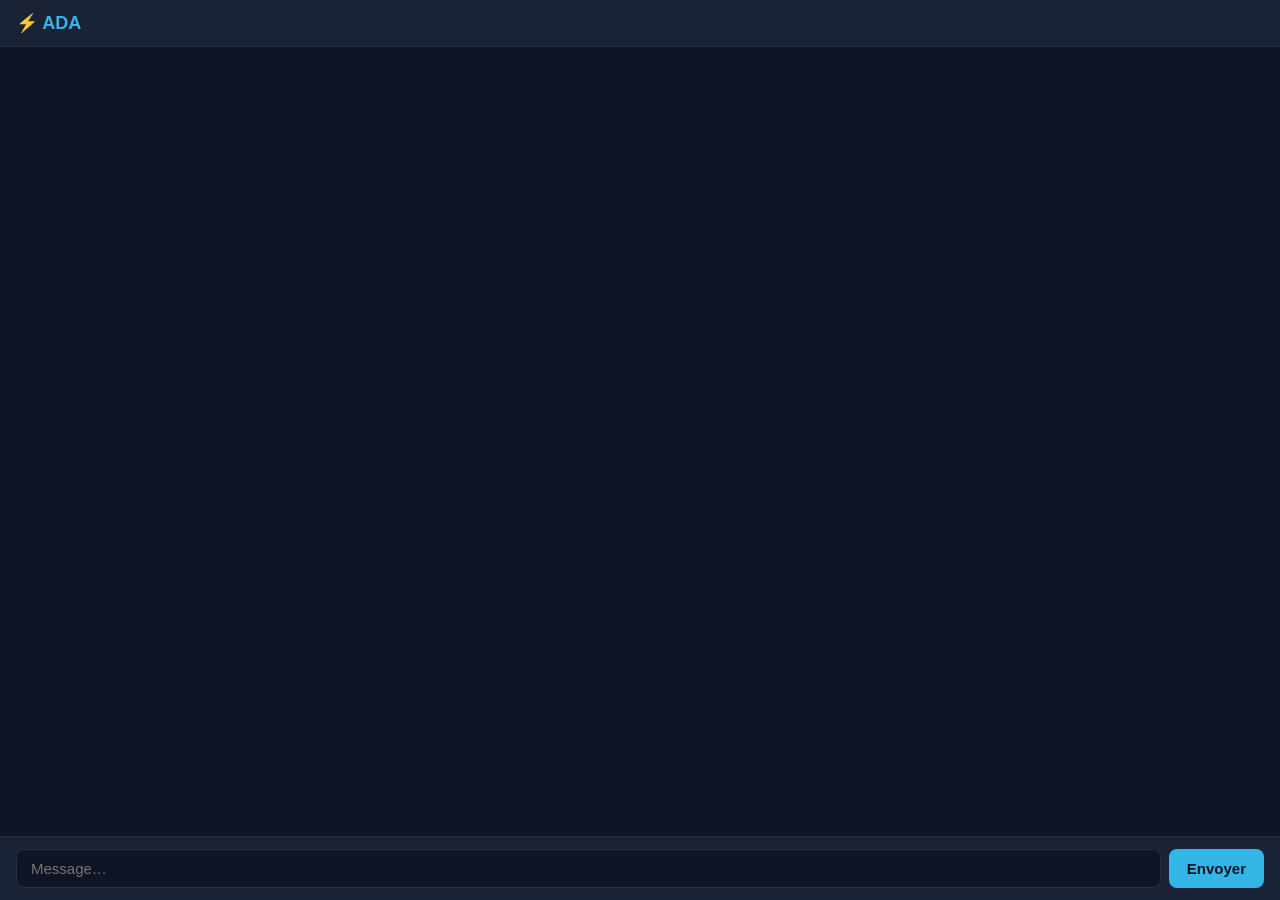
==== web/static/index.html @ 8eeea54c "feat(web): add PWA static files — index.html, manifest.json, sw.js Chat interface mobile dark theme," ====
<!DOCTYPE html>
<html lang="fr">
<head>
  <meta charset="UTF-8" />
  <meta name="viewport" content="width=device-width, initial-scale=1.0" />
  <title>ADA</title>
  <link rel="manifest" href="/manifest.json" />
  <style>
    * { box-sizing: border-box; margin: 0; padding: 0; }
    body {
      background: #0f1524;
      color: #c9d1e0;
      font-family: -apple-system, BlinkMacSystemFont, 'Segoe UI', sans-serif;
      display: flex;
      flex-direction: column;
      height: 100dvh;
    }
    header {
      padding: 12px 16px;
      background: #1a2236;
      border-bottom: 1px solid #232d45;
      font-size: 18px;
      font-weight: bold;
      color: #33b5e5;
    }
    #messages {
      flex: 1;
      overflow-y: auto;
      padding: 16px;
      display: flex;
      flex-direction: column;
      gap: 12px;
    }
    .msg {
      max-width: 80%;
      padding: 10px 14px;
      border-radius: 12px;
      line-height: 1.5;
      white-space: pre-wrap;
      word-break: break-word;
    }
    .msg.user {
      align-self: flex-end;
      background: #1e3a5f;
      color: #e0eaff;
    }
    .msg.ada {
      align-self: flex-start;
      background: #1a2236;
      border: 1px solid #232d45;
      color: #c9d1e0;
    }
    .msg.ada.thinking { opacity: 0.6; font-style: italic; }
    #form {
      display: flex;
      gap: 8px;
      padding: 12px 16px;
      background: #1a2236;
      border-top: 1px solid #232d45;
    }
    #input {
      flex: 1;
      background: #0f1524;
      border: 1px solid #232d45;
      border-radius: 8px;
      padding: 10px 14px;
      color: #c9d1e0;
      font-size: 15px;
      outline: none;
    }
    #input:focus { border-color: #33b5e5; }
    #send {
      background: #33b5e5;
      color: #0f1524;
      border: none;
      border-radius: 8px;
      padding: 10px 18px;
      font-weight: bold;
      cursor: pointer;
      font-size: 15px;
    }
    #send:disabled { opacity: 0.5; cursor: not-allowed; }
  </style>
</head>
<body>
  <header>⚡ ADA</header>
  <div id="messages"></div>
  <form id="form">
    <input id="input" type="text" placeholder="Message…" autocomplete="off" />
    <button id="send" type="submit">Envoyer</button>
  </form>

  <script>
    const messages = document.getElementById('messages');
    const form = document.getElementById('form');
    const input = document.getElementById('input');
    const send = document.getElementById('send');
    const history = [];

    function addMsg(role, text, cls = '') {
      const div = document.createElement('div');
      div.className = `msg ${role} ${cls}`;
      div.textContent = text;
      messages.appendChild(div);
      messages.scrollTop = messages.scrollHeight;
      return div;
    }

    form.addEventListener('submit', async (e) => {
      e.preventDefault();
      const text = input.value.trim();
      if (!text) return;
      input.value = '';
      send.disabled = true;

      addMsg('user', text);
      history.push({ role: 'user', content: text });

      const adaDiv = addMsg('ada', '…', 'thinking');
      let full = '';

      try {
        const resp = await fetch('/api/chat', {
          method: 'POST',
          headers: { 'Content-Type': 'application/json' },
          body: JSON.stringify({ message: text, history: history.slice(-10) }),
        });

        const reader = resp.body.getReader();
        const decoder = new TextDecoder();
        adaDiv.classList.remove('thinking');
        adaDiv.textContent = '';

        while (true) {
          const { done, value } = await reader.read();
          if (done) break;
          const chunk = decoder.decode(value);
          for (const line of chunk.split('\n')) {
            if (line.startsWith('data: ')) {
              const data = line.slice(6).trim();
              if (data === '[DONE]') break;
              try {
                const { text: t } = JSON.parse(data);
                full += t;
                adaDiv.textContent = full;
                messages.scrollTop = messages.scrollHeight;
              } catch {}
            }
          }
        }
        history.push({ role: 'assistant', content: full });
      } catch (err) {
        adaDiv.textContent = '❌ Erreur : ' + err.message;
      }
      send.disabled = false;
      input.focus();
    });
  </script>
</body>
</html>
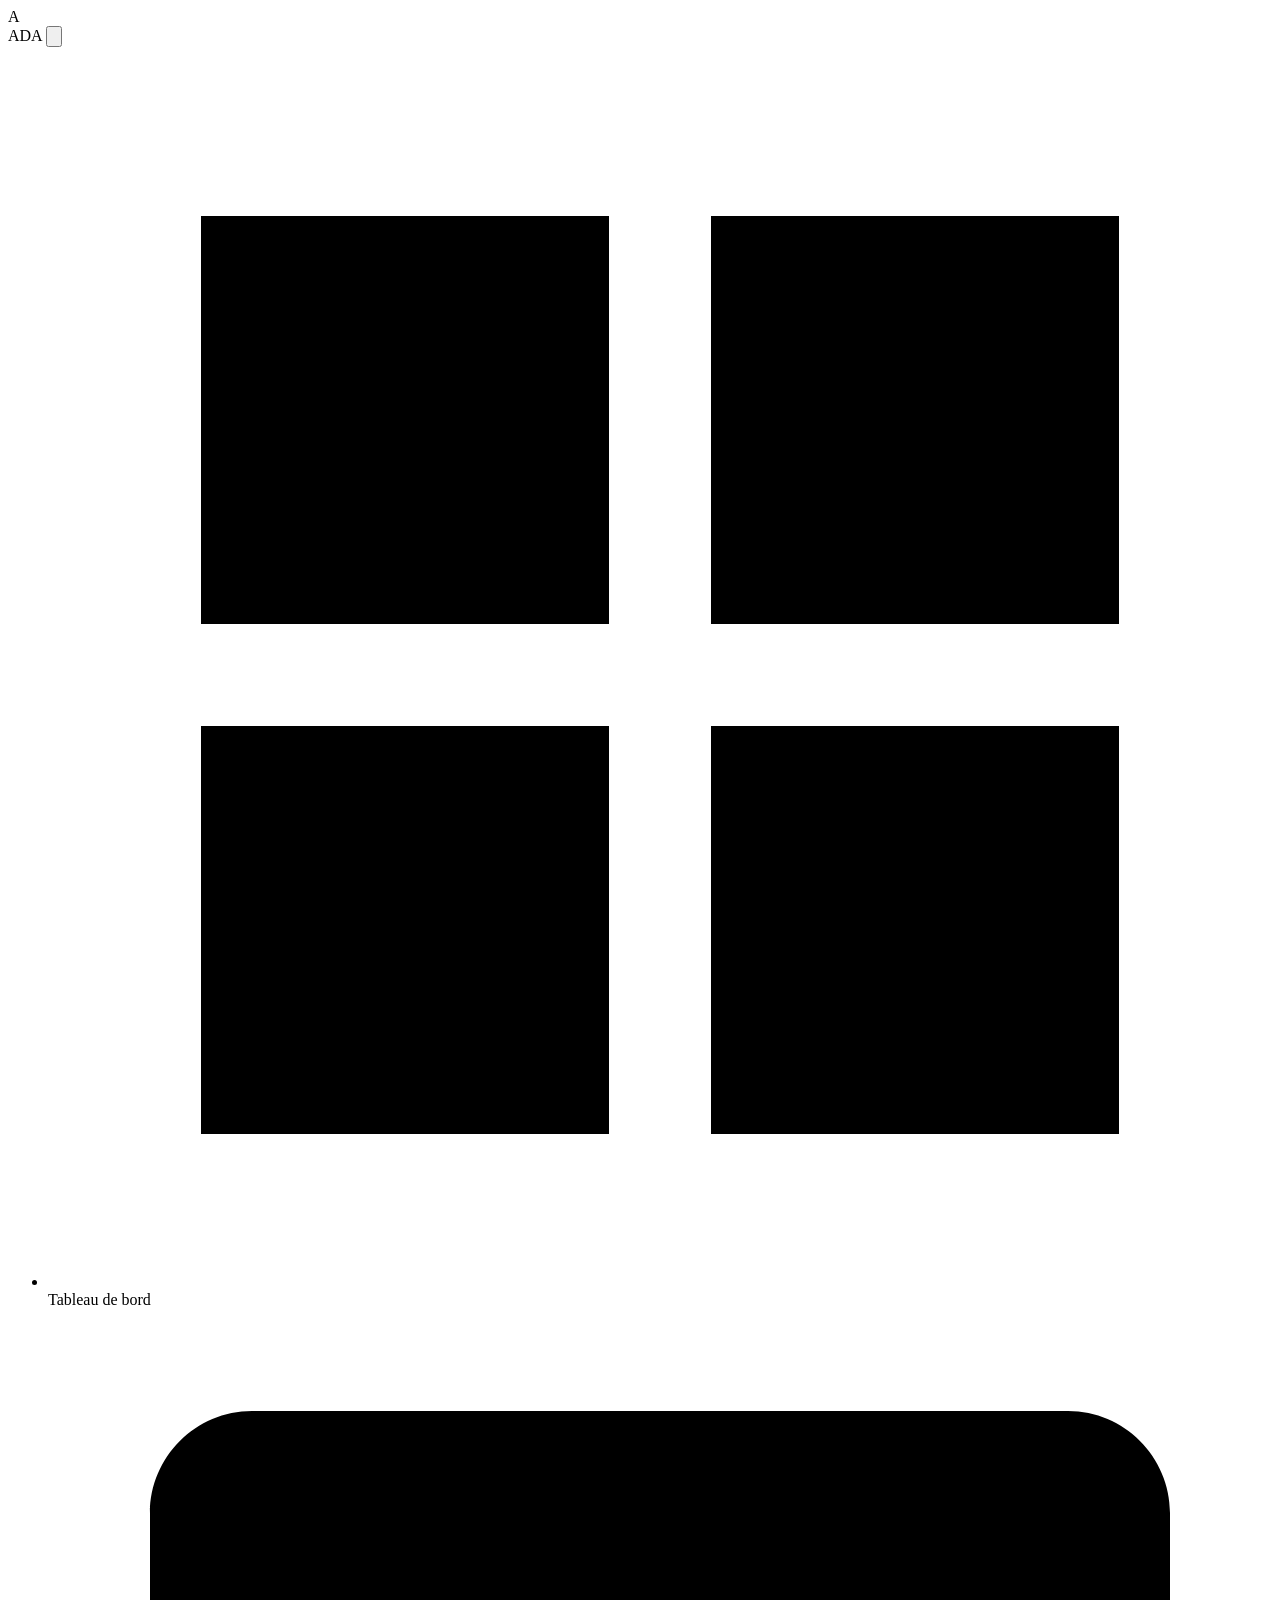
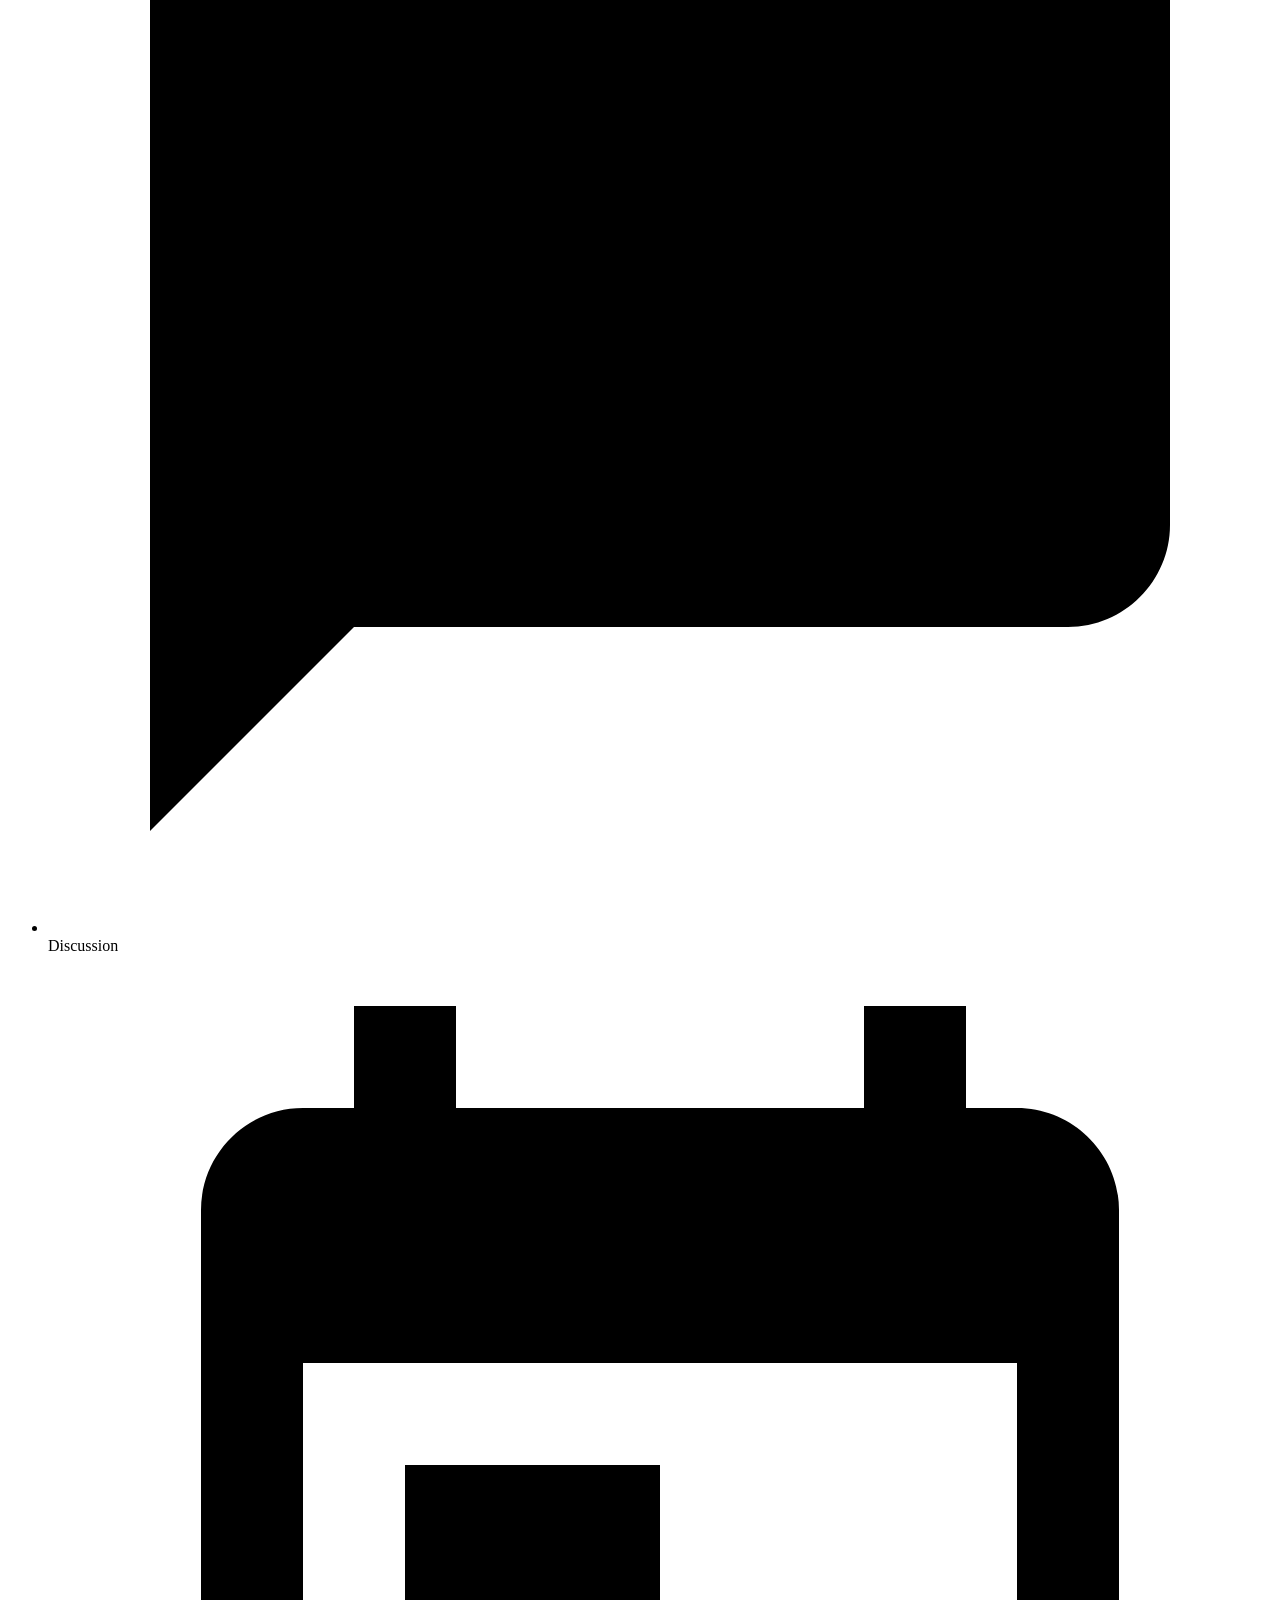
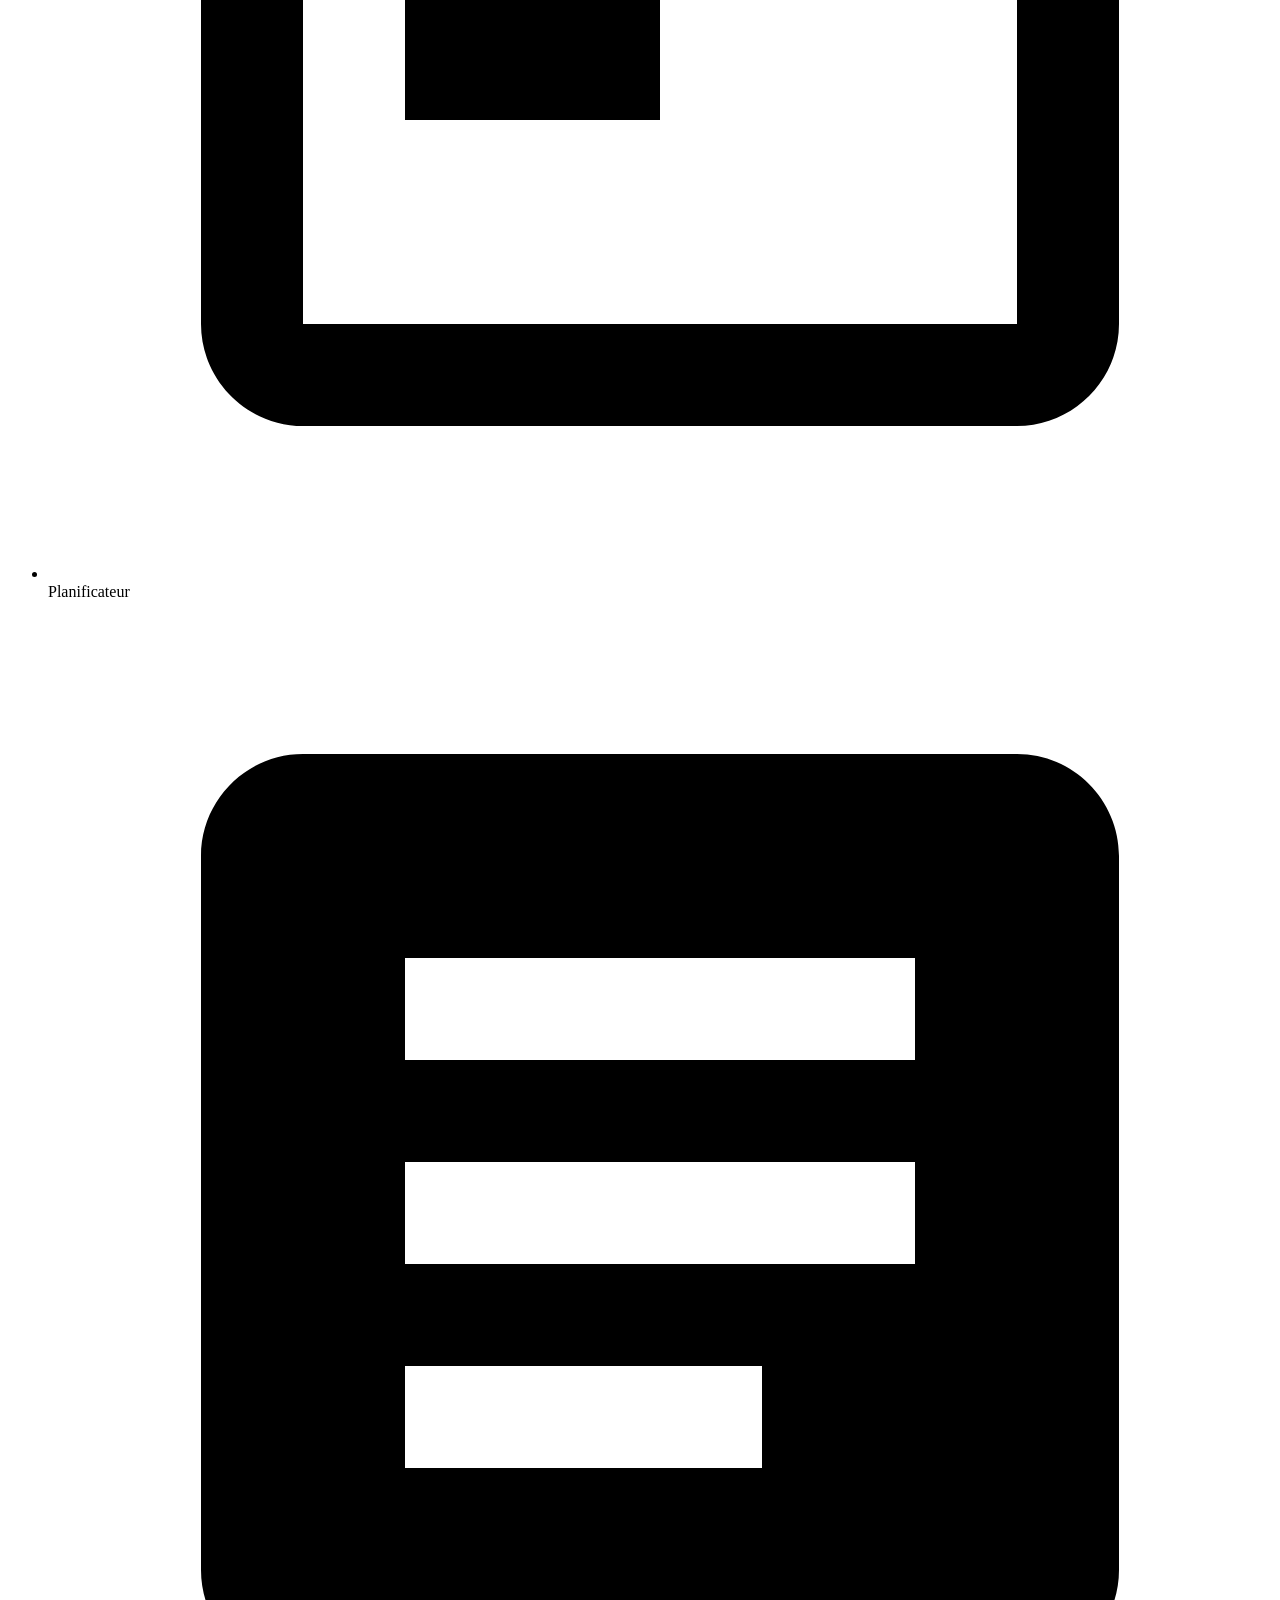
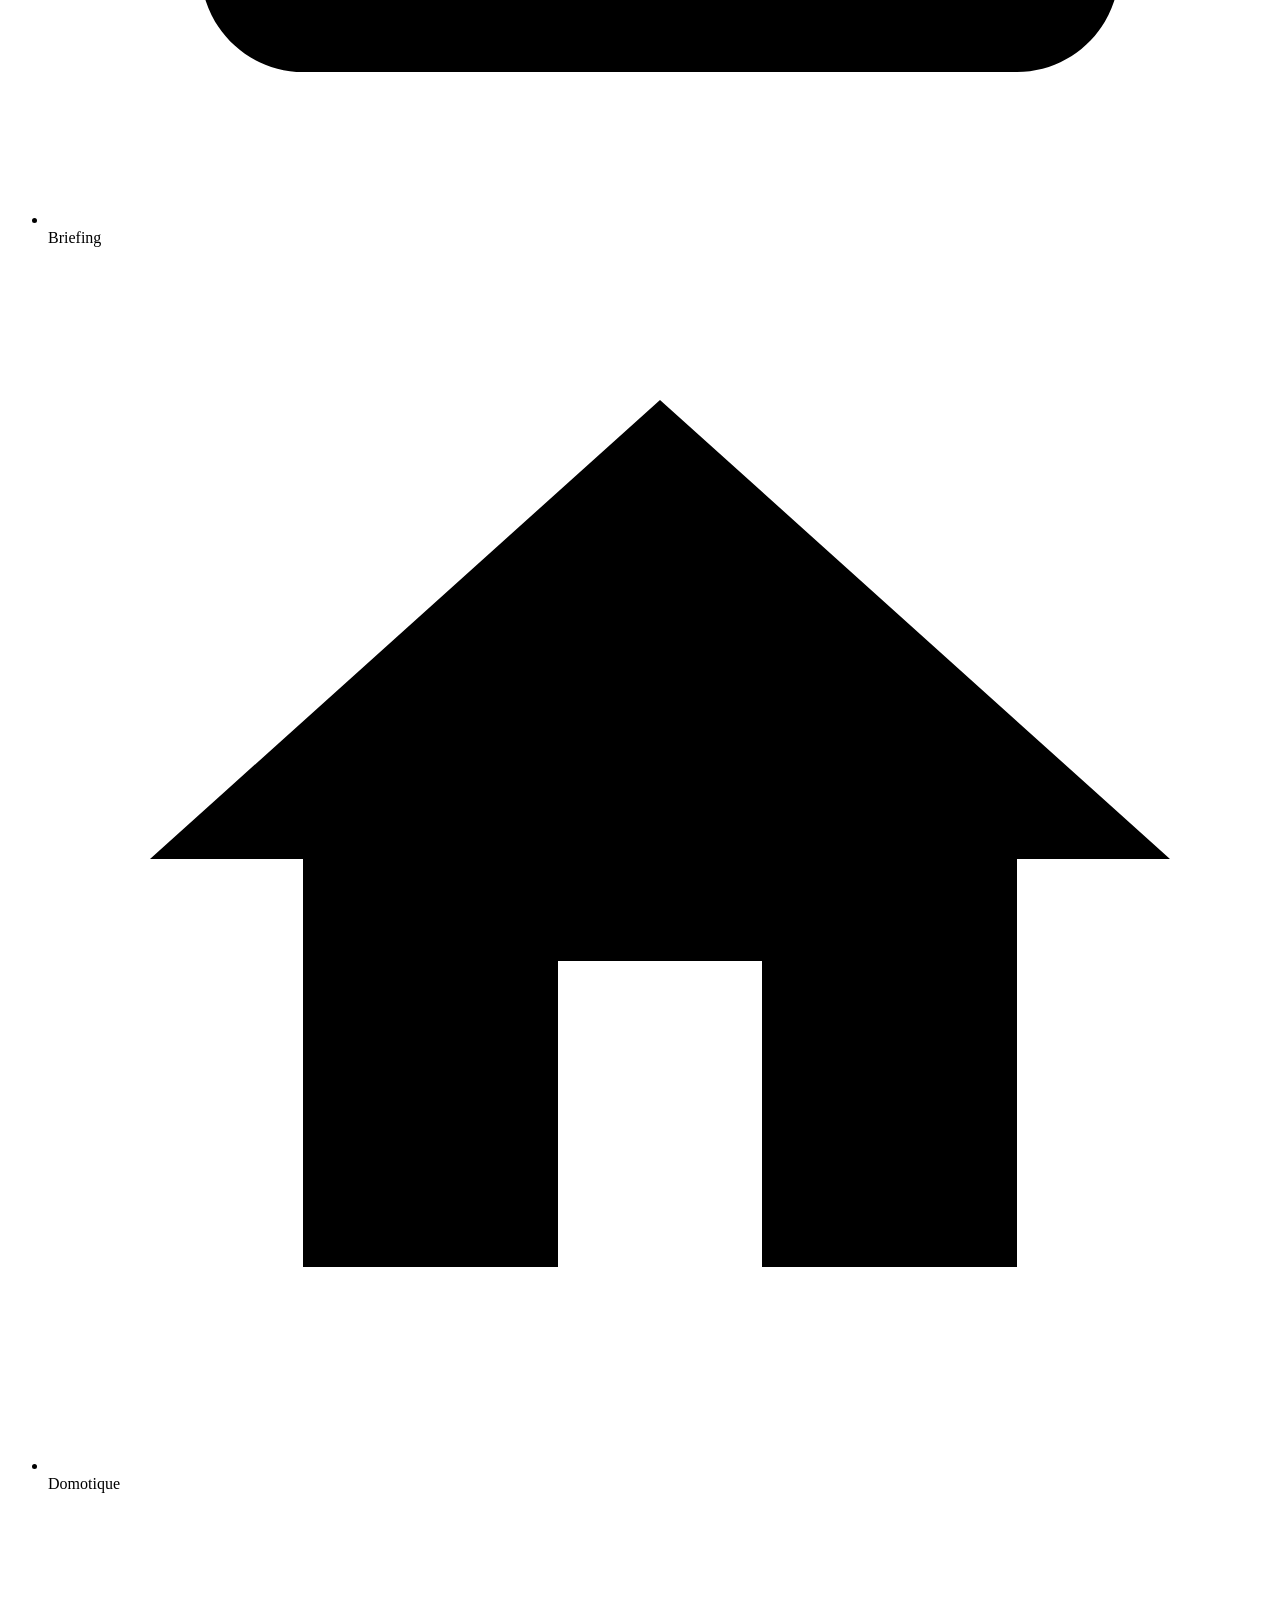
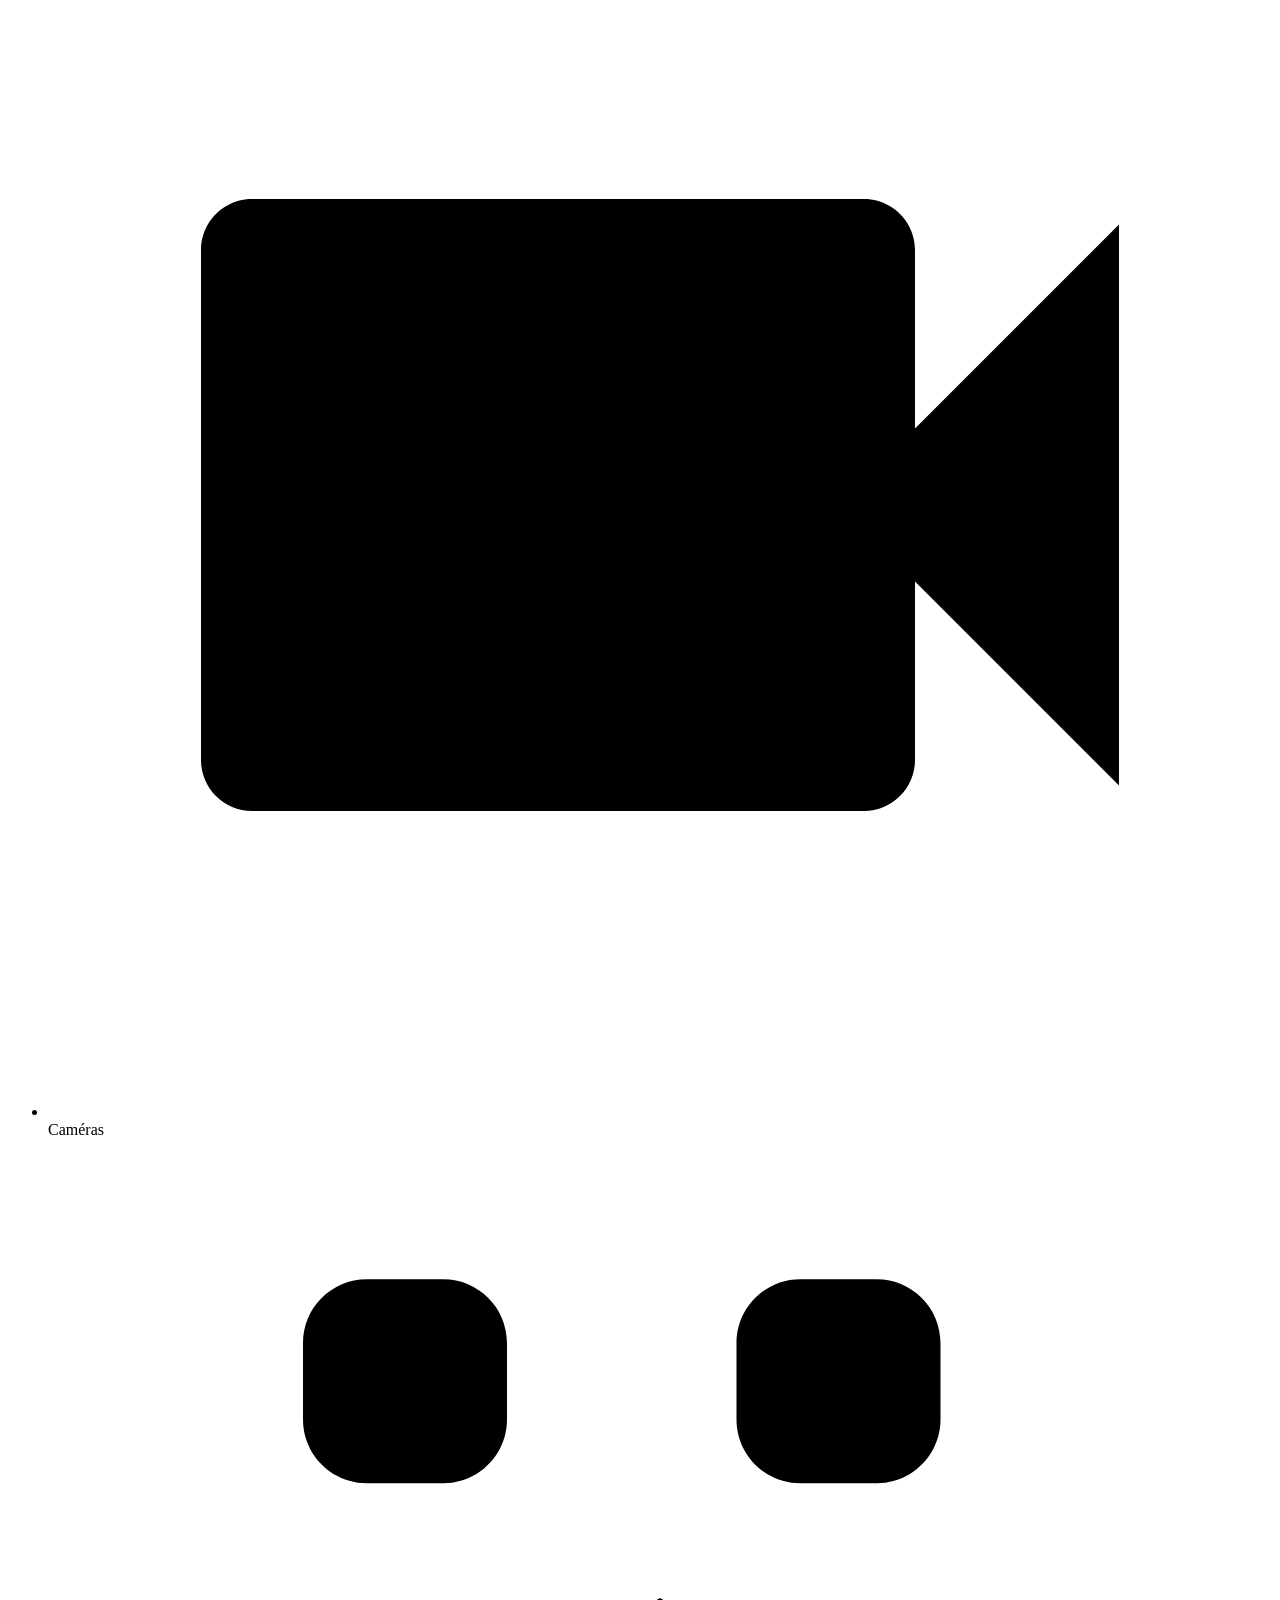
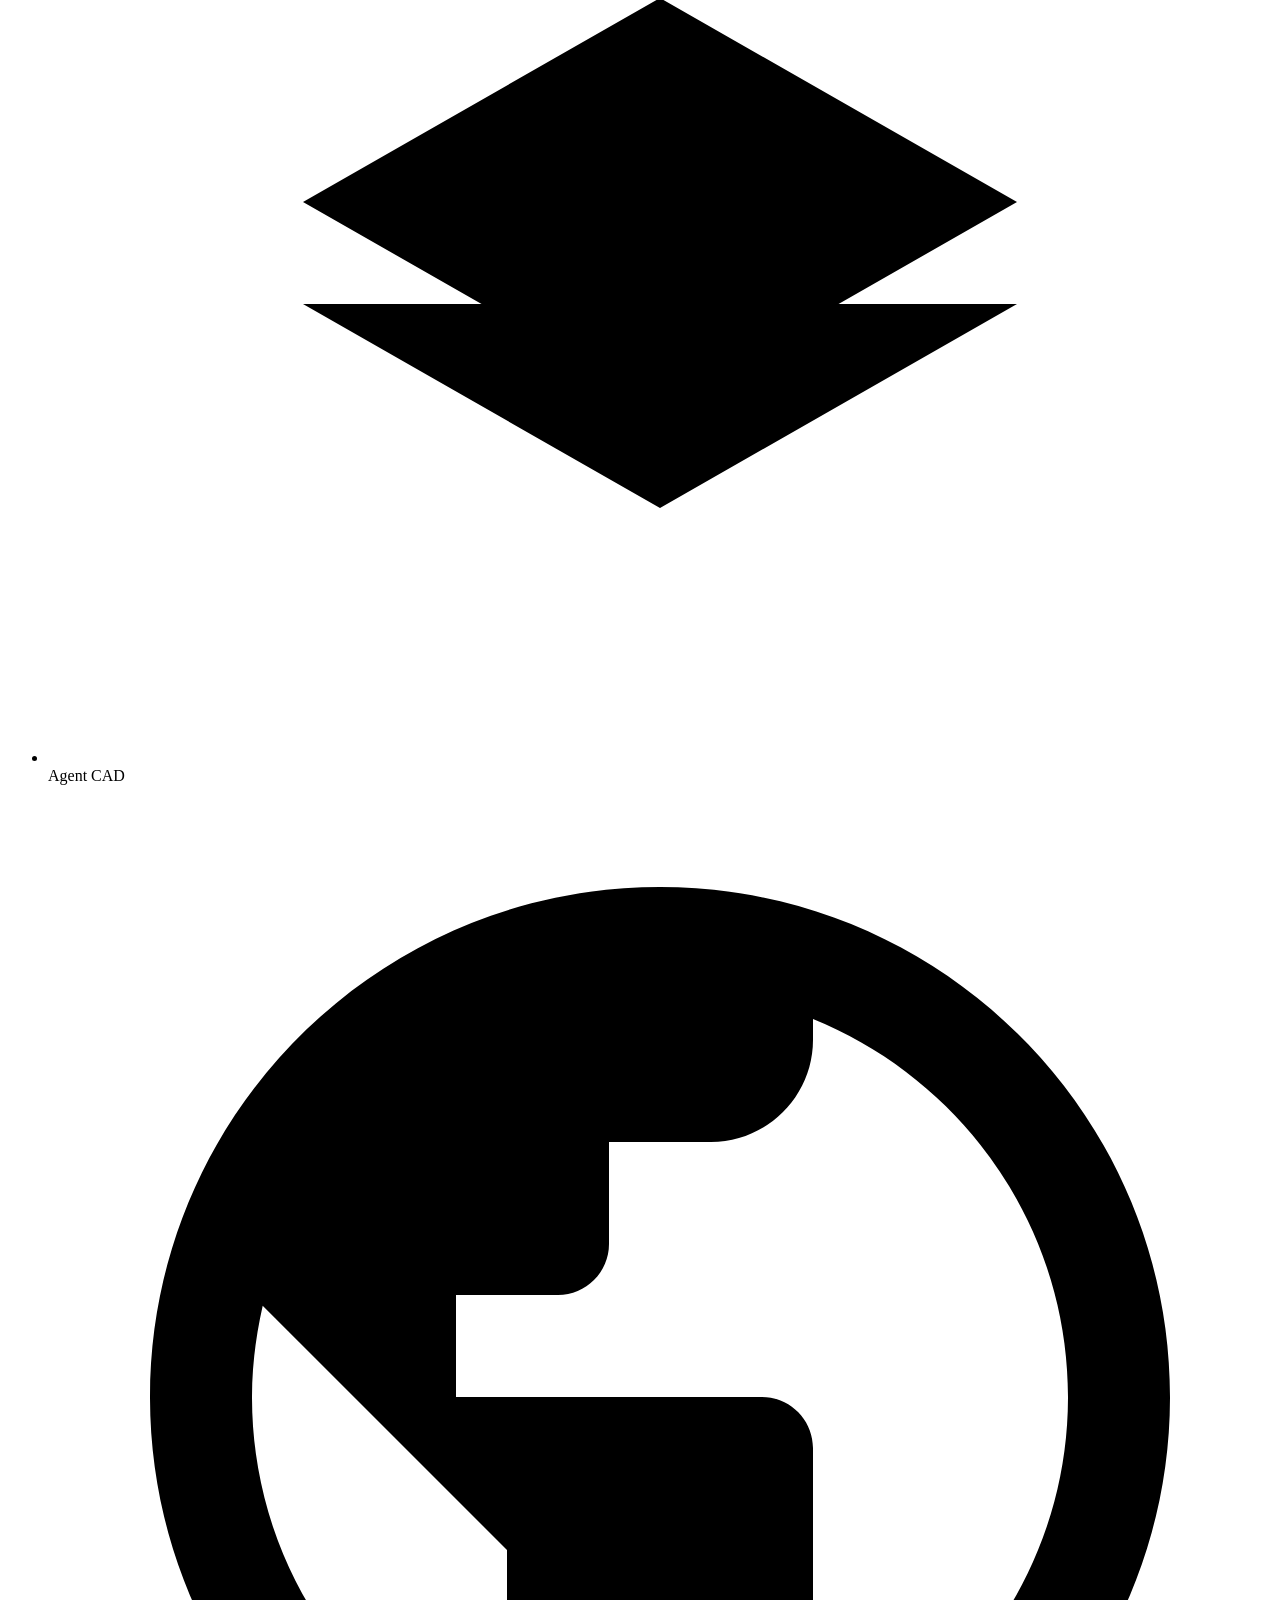
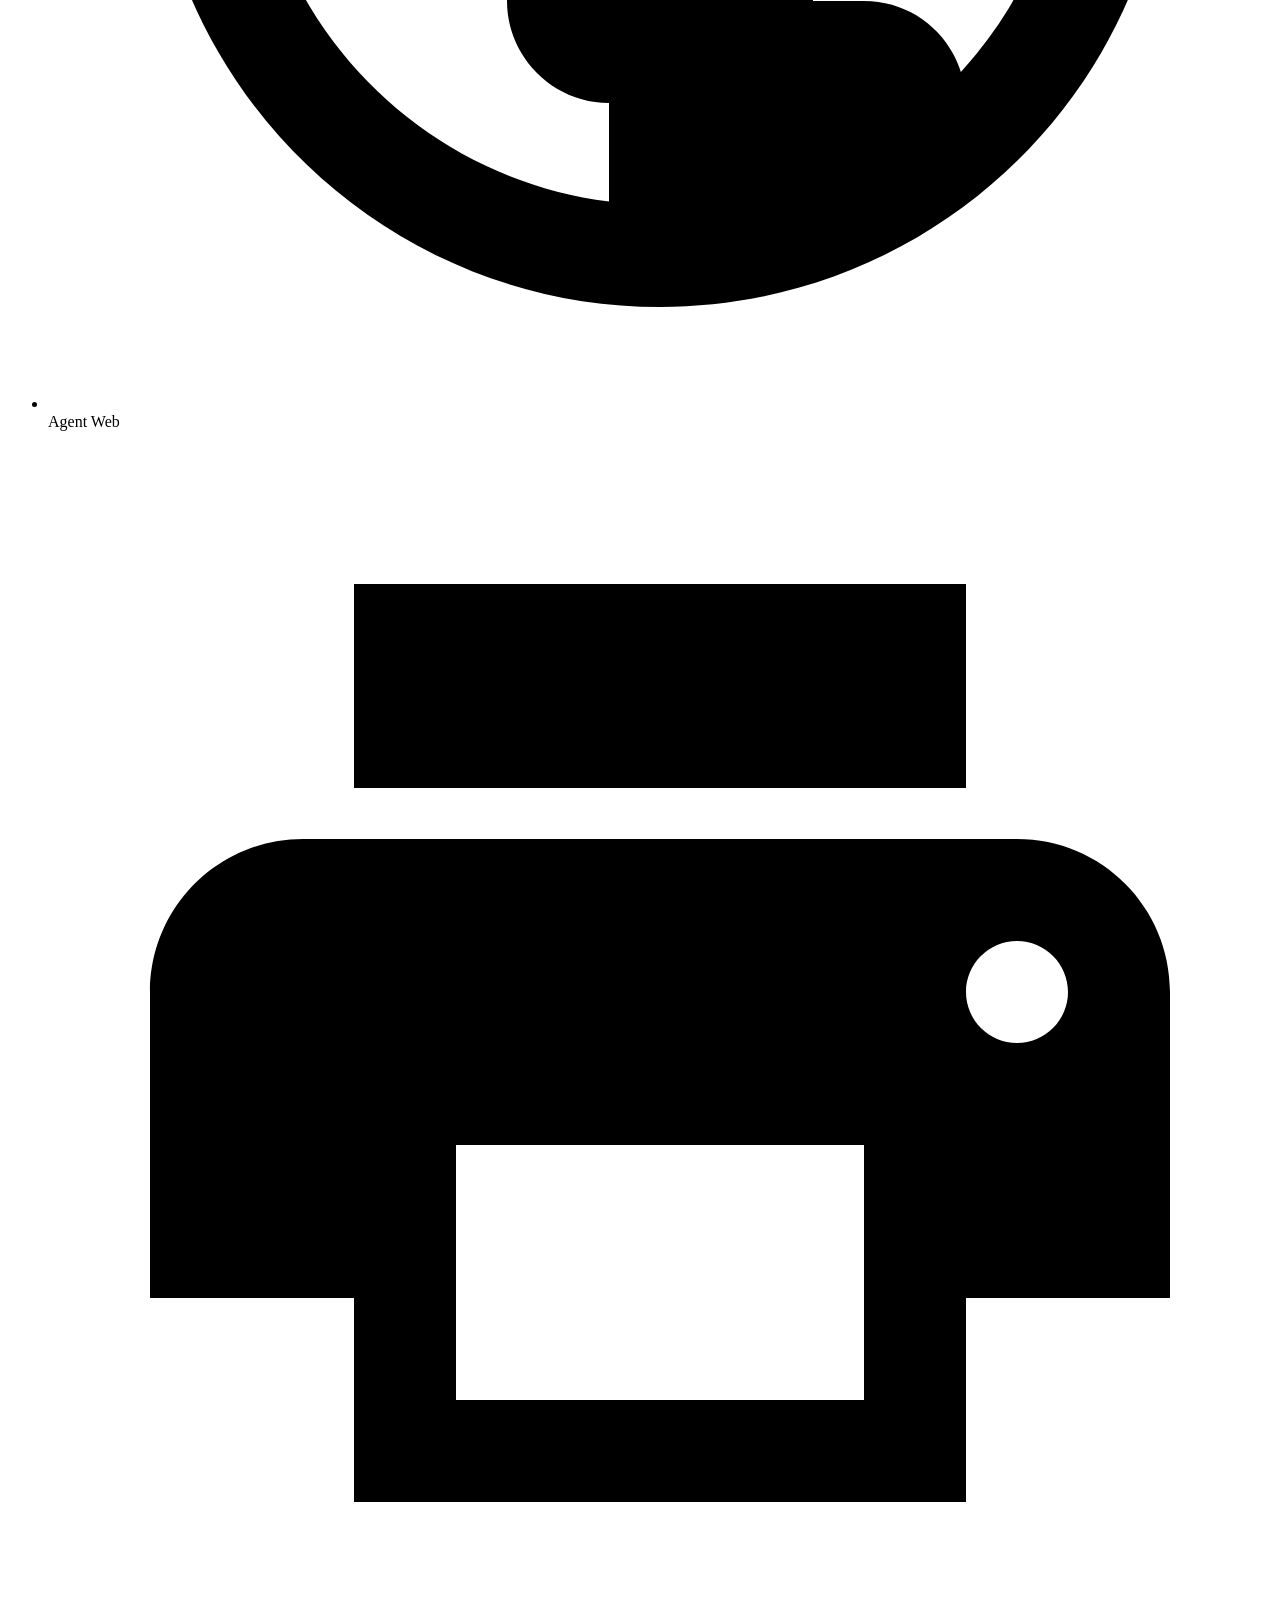
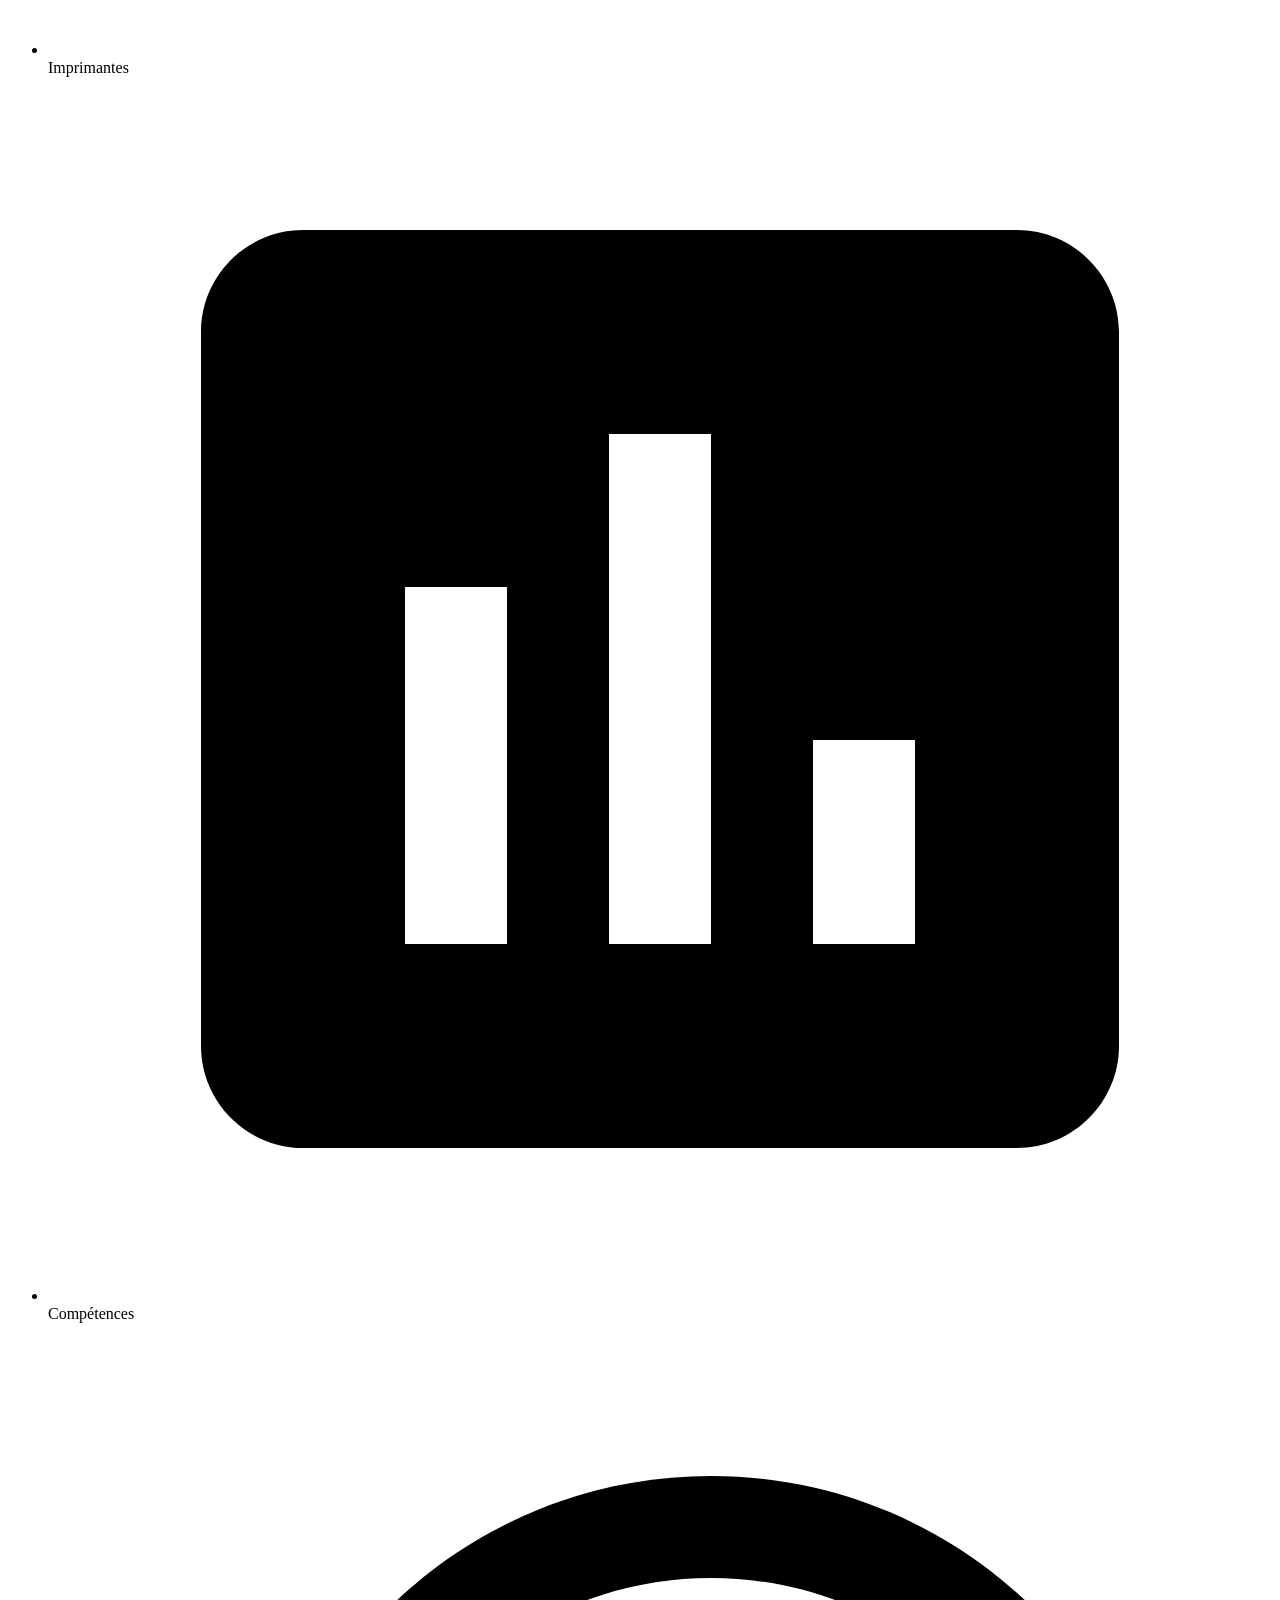
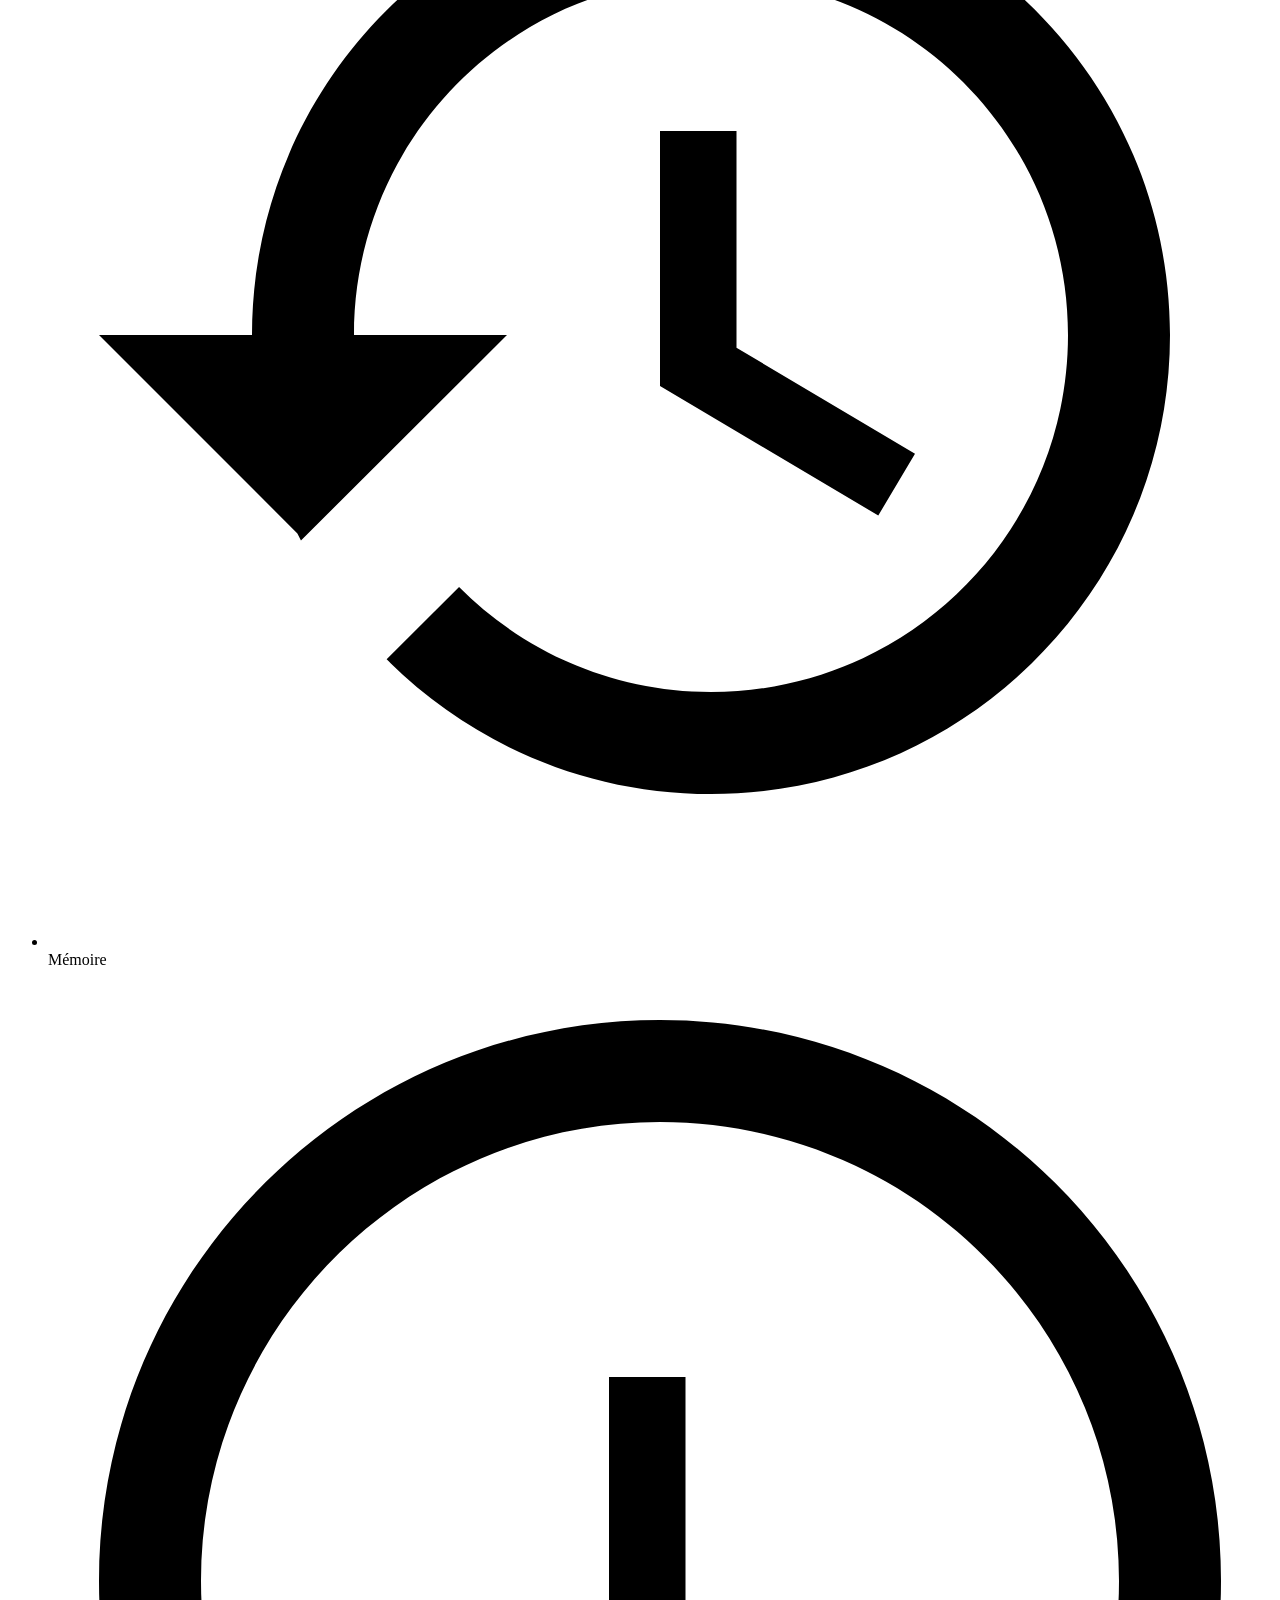
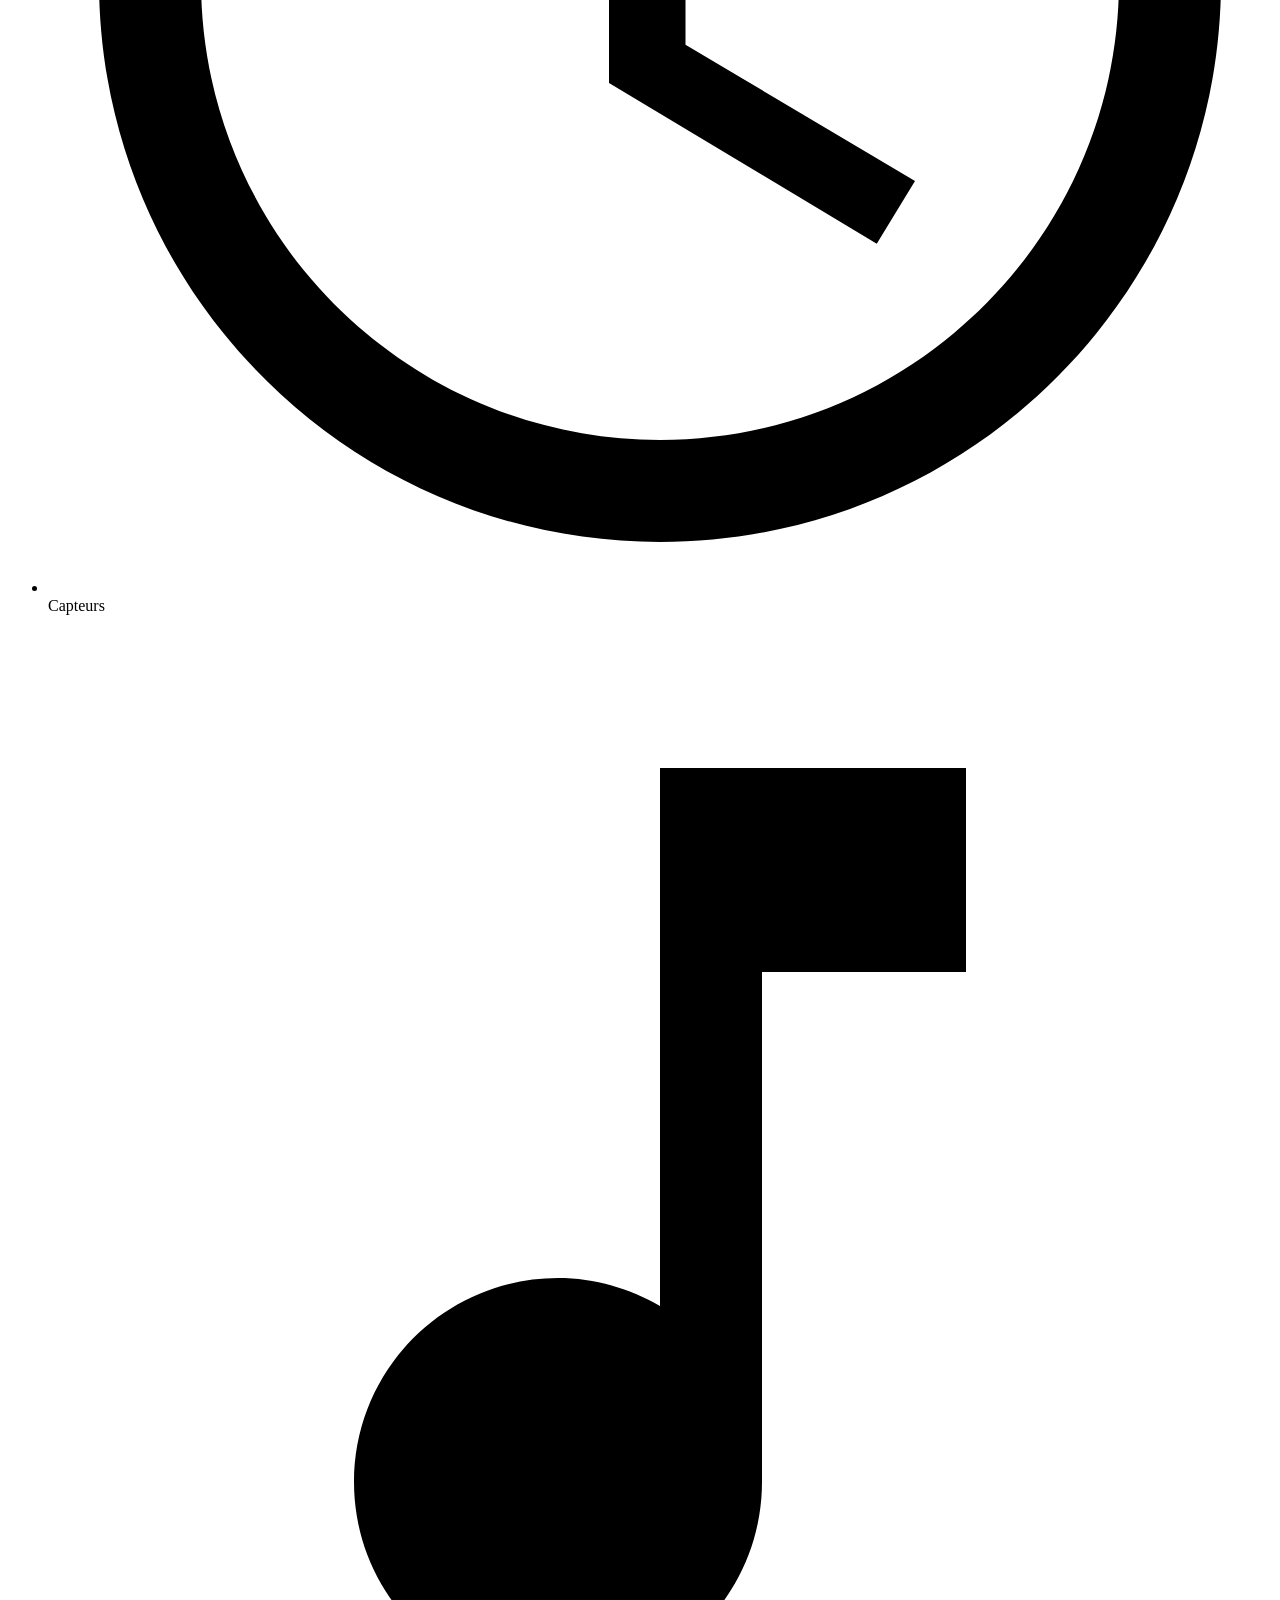
==== commit 0a8d11f8: "feat(web): full PWA interface — multi-view SPA with sidebar navigation - Add views: chat, dashboard," ====
--- a/web/static/index.html
+++ b/web/static/index.html
@@ -2,159 +2,145 @@
 <html lang="fr">
 <head>
   <meta charset="UTF-8" />
-  <meta name="viewport" content="width=device-width, initial-scale=1.0" />
+  <meta name="viewport" content="width=device-width, initial-scale=1.0, viewport-fit=cover" />
+  <meta name="theme-color" content="#7b68ee" />
+  <meta name="apple-mobile-web-app-capable" content="yes" />
+  <meta name="apple-mobile-web-app-status-bar-style" content="black-translucent" />
+  <meta name="apple-mobile-web-app-title" content="ADA" />
   <title>ADA</title>
   <link rel="manifest" href="/manifest.json" />
-  <style>
-    * { box-sizing: border-box; margin: 0; padding: 0; }
-    body {
-      background: #0f1524;
-      color: #c9d1e0;
-      font-family: -apple-system, BlinkMacSystemFont, 'Segoe UI', sans-serif;
-      display: flex;
-      flex-direction: column;
-      height: 100dvh;
-    }
-    header {
-      padding: 12px 16px;
-      background: #1a2236;
-      border-bottom: 1px solid #232d45;
-      font-size: 18px;
-      font-weight: bold;
-      color: #33b5e5;
-    }
-    #messages {
-      flex: 1;
-      overflow-y: auto;
-      padding: 16px;
-      display: flex;
-      flex-direction: column;
-      gap: 12px;
-    }
-    .msg {
-      max-width: 80%;
-      padding: 10px 14px;
-      border-radius: 12px;
-      line-height: 1.5;
-      white-space: pre-wrap;
-      word-break: break-word;
-    }
-    .msg.user {
-      align-self: flex-end;
-      background: #1e3a5f;
-      color: #e0eaff;
-    }
-    .msg.ada {
-      align-self: flex-start;
-      background: #1a2236;
-      border: 1px solid #232d45;
-      color: #c9d1e0;
-    }
-    .msg.ada.thinking { opacity: 0.6; font-style: italic; }
-    #form {
-      display: flex;
-      gap: 8px;
-      padding: 12px 16px;
-      background: #1a2236;
-      border-top: 1px solid #232d45;
-    }
-    #input {
-      flex: 1;
-      background: #0f1524;
-      border: 1px solid #232d45;
-      border-radius: 8px;
-      padding: 10px 14px;
-      color: #c9d1e0;
-      font-size: 15px;
-      outline: none;
-    }
-    #input:focus { border-color: #33b5e5; }
-    #send {
-      background: #33b5e5;
-      color: #0f1524;
-      border: none;
-      border-radius: 8px;
-      padding: 10px 18px;
-      font-weight: bold;
-      cursor: pointer;
-      font-size: 15px;
-    }
-    #send:disabled { opacity: 0.5; cursor: not-allowed; }
-  </style>
+  <link rel="apple-touch-icon" href="/static/icon.svg" />
+  <link rel="stylesheet" href="/static/core/base.css" />
 </head>
 <body>
-  <header>⚡ ADA</header>
-  <div id="messages"></div>
-  <form id="form">
-    <input id="input" type="text" placeholder="Message…" autocomplete="off" />
-    <button id="send" type="submit">Envoyer</button>
-  </form>
+  <div id="app">
 
-  <script>
-    const messages = document.getElementById('messages');
-    const form = document.getElementById('form');
-    const input = document.getElementById('input');
-    const send = document.getElementById('send');
-    const history = [];
+    <div id="sidebar-overlay" class="sidebar-overlay"></div>
 
-    function addMsg(role, text, cls = '') {
-      const div = document.createElement('div');
-      div.className = `msg ${role} ${cls}`;
-      div.textContent = text;
-      messages.appendChild(div);
-      messages.scrollTop = messages.scrollHeight;
-      return div;
-    }
+    <nav id="sidebar" class="sidebar" aria-label="Navigation ADA">
+      <div class="sidebar-header">
+        <div class="logo-large">A</div>
+        <span class="sidebar-title">ADA</span>
+        <button id="sidebar-close" class="icon-btn ghost" aria-label="Fermer le menu">
+          <svg viewBox="0 0 24 24"><path d="M19 6.4L17.6 5 12 10.6 6.4 5 5 6.4l5.6 5.6L5 17.6 6.4 19l5.6-5.6 5.6 5.6 1.4-1.4-5.6-5.6z"/></svg>
+        </button>
+      </div>
+      <ul class="nav-list">
+        <li class="nav-item" data-view="dashboard">
+          <svg viewBox="0 0 24 24"><path d="M3 3h8v8H3zm0 10h8v8H3zM13 3h8v8h-8zm0 10h8v8h-8z" fill-rule="evenodd"/></svg>
+          <span>Tableau de bord</span>
+        </li>
+        <li class="nav-item" data-view="chat">
+          <svg viewBox="0 0 24 24"><path d="M20 2H4c-1.1 0-2 .9-2 2v18l4-4h14c1.1 0 2-.9 2-2V4c0-1.1-.9-2-2-2z"/></svg>
+          <span>Discussion</span>
+        </li>
+        <li class="nav-item" data-view="page" data-page="planner" data-hint="Quelles sont mes tâches et mon planning du jour ?">
+          <svg viewBox="0 0 24 24"><path d="M19 3h-1V1h-2v2H8V1H6v2H5c-1.1 0-2 .9-2 2v14c0 1.1.9 2 2 2h14c1.1 0 2-.9 2-2V5c0-1.1-.9-2-2-2zm0 16H5V8h14v11zM7 10h5v5H7z"/></svg>
+          <span>Planificateur</span>
+        </li>
+        <li class="nav-item" data-view="page" data-page="briefing" data-hint="Fais-moi un briefing de la journée : météo, actualités, agenda.">
+          <svg viewBox="0 0 24 24"><path d="M19 3H5c-1.1 0-2 .9-2 2v14c0 1.1.9 2 2 2h14c1.1 0 2-.9 2-2V5c0-1.1-.9-2-2-2zM7 7h10v2H7zm0 4h10v2H7zm0 4h7v2H7z"/></svg>
+          <span>Briefing</span>
+        </li>
+        <li class="nav-item" data-view="page" data-page="home" data-hint="Montre-moi l'état de mes lumières et appareils connectés.">
+          <svg viewBox="0 0 24 24"><path d="M10 20v-6h4v6h5v-8h3L12 3 2 12h3v8z"/></svg>
+          <span>Domotique</span>
+        </li>
+        <li class="nav-item" data-view="cameras">
+          <svg viewBox="0 0 24 24"><path d="M17 10.5V7c0-.55-.45-1-1-1H4c-.55 0-1 .45-1 1v10c0 .55.45 1 1 1h12c.55 0 1-.45 1-1v-3.5l4 4v-11l-4 4z"/></svg>
+          <span>Caméras</span>
+        </li>
+        <li class="nav-item" data-view="page" data-page="cad" data-hint="Génère un modèle 3D en STL pour moi.">
+          <svg viewBox="0 0 24 24"><path d="M7.75 2.75h-1.5c-.69 0-1.25.56-1.25 1.25v1.5C5 6.19 5.56 6.75 6.25 6.75h1.5c.69 0 1.25-.56 1.25-1.25v-1.5c0-.69-.56-1.25-1.25-1.25zm8.5 0h-1.5c-.69 0-1.25.56-1.25 1.25v1.5c0 .69.56 1.25 1.25 1.25h1.5c.69 0 1.25-.56 1.25-1.25v-1.5c0-.69-.56-1.25-1.25-1.25zM12 9l-7 4 7 4 7-4-7-4zm-7 6l7 4 7-4"/></svg>
+          <span>Agent CAD</span>
+        </li>
+        <li class="nav-item" data-view="webagent" data-hint="Fais une recherche sur le web pour moi.">
+          <svg viewBox="0 0 24 24"><path d="M12 2C6.48 2 2 6.48 2 12s4.48 10 10 10 10-4.48 10-10S17.52 2 12 2zm-1 17.93c-3.95-.49-7-3.85-7-7.93 0-.62.08-1.21.21-1.79L9 15v1c0 1.1.9 2 2 2v1.93zm6.9-2.54c-.26-.81-1-1.39-1.9-1.39h-1v-3c0-.55-.45-1-1-1H8v-2h2c.55 0 1-.45 1-1V7h2c1.1 0 2-.9 2-2v-.41c2.93 1.19 5 4.06 5 7.41 0 2.08-.8 3.97-2.1 5.39z"/></svg>
+          <span>Agent Web</span>
+        </li>
+        <li class="nav-item" data-view="page" data-page="printers" data-hint="Quel est le statut de mes imprimantes 3D ?">
+          <svg viewBox="0 0 24 24"><path d="M19 8H5c-1.66 0-3 1.34-3 3v6h4v4h12v-4h4v-6c0-1.66-1.34-3-3-3zm-3 11H8v-5h8v5zm3-7c-.55 0-1-.45-1-1s.45-1 1-1 1 .45 1 1-.45 1-1 1zm-1-9H6v4h12V3z"/></svg>
+          <span>Imprimantes</span>
+        </li>
+        <li class="nav-item" data-view="page" data-page="skills" data-hint="Quelles sont mes compétences et skills disponibles ?">
+          <svg viewBox="0 0 24 24"><path d="M19 3H5c-1.1 0-2 .9-2 2v14c0 1.1.9 2 2 2h14c1.1 0 2-.9 2-2V5c0-1.1-.9-2-2-2zM9 17H7v-7h2v7zm4 0h-2V7h2v10zm4 0h-2v-4h2v4z"/></svg>
+          <span>Compétences</span>
+        </li>
+        <li class="nav-item" data-view="memory">
+          <svg viewBox="0 0 24 24"><path d="M13 3c-4.97 0-9 4.03-9 9H1l3.89 3.89.07.14L9 12H6c0-3.87 3.13-7 7-7s7 3.13 7 7-3.13 7-7 7c-1.93 0-3.68-.79-4.94-2.06l-1.42 1.42C8.27 19.99 10.51 21 13 21c4.97 0 9-4.03 9-9s-4.03-9-9-9zm-1 5v5l4.28 2.54.72-1.21-3.5-2.08V8H12z"/></svg>
+          <span>Mémoire</span>
+        </li>
+        <li class="nav-item" data-view="page" data-page="senses" data-hint="Donne-moi les données des capteurs disponibles.">
+          <svg viewBox="0 0 24 24"><path d="M12 1C5.93 1 1 5.93 1 12s4.93 11 11 11 11-4.93 11-11S18.07 1 12 1zm0 20c-4.96 0-9-4.04-9-9s4.04-9 9-9 9 4.04 9 9-4.04 9-9 9zm.5-13H11v6l5.25 3.15.75-1.23-4.5-2.67z"/></svg>
+          <span>Capteurs</span>
+        </li>
+        <li class="nav-item" data-view="page" data-page="music" data-hint="Joue de la musique.">
+          <svg viewBox="0 0 24 24"><path d="M12 3v10.55c-.59-.34-1.27-.55-2-.55-2.21 0-4 1.79-4 4s1.79 4 4 4 4-1.79 4-4V7h4V3h-6z"/></svg>
+          <span>Musique</span>
+        </li>
+        <li class="nav-item" data-view="page" data-page="library" data-hint="Cherche un livre dans ma bibliothèque Calibre.">
+          <svg viewBox="0 0 24 24"><path d="M18 2H6c-1.1 0-2 .9-2 2v16c0 1.1.9 2 2 2h12c1.1 0 2-.9 2-2V4c0-1.1-.9-2-2-2zM6 4h5v8l-2.5-1.5L6 12V4z"/></svg>
+          <span>Bibliothèque</span>
+        </li>
+        <li class="nav-item" data-view="page" data-page="infrastructure" data-hint="Montre-moi l'état de l'infrastructure.">
+          <svg viewBox="0 0 24 24"><path d="M19.14 12.94c.04-.3.06-.61.06-.94 0-.32-.02-.64-.07-.94l2.03-1.58c.18-.14.23-.41.12-.61l-1.92-3.32c-.12-.22-.37-.29-.59-.22l-2.39.96c-.5-.38-1.03-.7-1.62-.94l-.36-2.54c-.04-.24-.24-.41-.48-.41h-3.84c-.24 0-.43.17-.47.41l-.36 2.54c-.59.24-1.13.57-1.62.94l-2.39-.96c-.22-.08-.47 0-.59.22L2.74 8.87c-.12.21-.08.47.12.61l2.03 1.58c-.05.3-.09.63-.09.94s.02.64.07.94l-2.03 1.58c-.18.14-.23.41-.12.61l1.92 3.32c.12.22.37.29.59.22l2.39-.96c.5.38 1.03.7 1.62.94l.36 2.54c.05.24.24.41.48.41h3.84c.24 0 .44-.17.47-.41l.36-2.54c.59-.24 1.13-.56 1.62-.94l2.39.96c.22.08.47 0 .59-.22l1.92-3.32c.12-.22.07-.47-.12-.61l-2.01-1.58zM12 15.6c-1.98 0-3.6-1.62-3.6-3.6s1.62-3.6 3.6-3.6 3.6 1.62 3.6 3.6-1.62 3.6-3.6 3.6z"/></svg>
+          <span>Infrastructure</span>
+        </li>
+        <li class="nav-item" data-view="marketing">
+          <svg viewBox="0 0 24 24"><path d="M3 17.25V21h3.75L17.81 9.94l-3.75-3.75L3 17.25zM20.71 7.04c.39-.39.39-1.02 0-1.41l-2.34-2.34c-.39-.39-1.02-.39-1.41 0l-1.83 1.83 3.75 3.75 1.83-1.83z"/></svg>
+          <span>Marketing</span>
+        </li>
+      </ul>
+    </nav>
 
-    form.addEventListener('submit', async (e) => {
-      e.preventDefault();
-      const text = input.value.trim();
-      if (!text) return;
-      input.value = '';
-      send.disabled = true;
+    <!-- Header -->
+    <header>
+      <button id="menu-btn" class="icon-btn ghost" aria-label="Menu">
+        <svg viewBox="0 0 24 24"><path d="M3 18h18v-2H3v2zm0-5h18v-2H3v2zm0-7v2h18V6H3z"/></svg>
+      </button>
+      <div class="logo" title="ADA">A</div>
+      <h1 id="view-title" class="view-title-mobile">…</h1>
+      <div id="hw-bar" class="hw-bar-inline">
+        <span class="hw-block"><span class="hw-label">CPU</span><span id="hw-cpu">—</span></span>
+        <span class="hw-sep"></span>
+        <span class="hw-block"><span class="hw-label">RAM</span><span id="hw-ram">—</span></span>
+        <span class="hw-sep"></span>
+        <span class="hw-block"><span class="hw-label">GPU</span><span id="hw-gpu">—</span></span>
+        <span class="hw-sep"></span>
+        <span class="hw-block"><span class="hw-label">VRAM</span><span id="hw-vram">—</span></span>
+        <span class="hw-sep"></span>
+        <span class="hw-block hw-models"><span class="hw-label">Modèles</span><span id="hw-models">—</span></span>
+      </div>
+      <div id="status-dot" title="Statut — cliquer pour le menu admin" role="button" tabindex="0"></div>
+      <div id="admin-menu" class="admin-menu hidden">
+        <div class="admin-menu-title">Administration</div>
+        <button id="admin-restart" class="admin-menu-item">↺ Redémarrer le serveur</button>
+        <button id="admin-clear-cache" class="admin-menu-item">🗑 Vider le cache SW</button>
+      </div>
+    </header>
 
-      addMsg('user', text);
-      history.push({ role: 'user', content: text });
+    <div id="viewport"></div>
 
-      const adaDiv = addMsg('ada', '…', 'thinking');
-      let full = '';
+    <!-- Barre de saisie — activée par la vue Chat uniquement -->
+    <div id="input-bar" class="hidden">
+      <button id="mic-btn" class="icon-btn ghost-outline" aria-label="Saisie vocale" title="Parler">
+        <svg viewBox="0 0 24 24"><path d="M12 1a4 4 0 0 1 4 4v6a4 4 0 0 1-8 0V5a4 4 0 0 1 4-4zm6 9a1 1 0 0 1 2 0 8 8 0 0 1-7 7.93V20h2a1 1 0 0 1 0 2H9a1 1 0 0 1 0-2h2v-2.07A8 8 0 0 1 4 10a1 1 0 0 1 2 0 6 6 0 0 0 12 0z"/></svg>
+      </button>
+      <button id="tts-btn" aria-label="Retour sonore" title="Activer/désactiver la voix">
+        <svg id="tts-on"  viewBox="0 0 24 24" style="display:none"><path d="M3 9v6h4l5 5V4L7 9H3zm13.5 3c0-1.77-1-3.29-2.5-4.03v8.05c1.5-.74 2.5-2.26 2.5-4.02zM14 3.23v2.06c3.39.49 6 3.39 6 6.71s-2.61 6.22-6 6.71v2.06c4.5-.52 8-4.31 8-8.77s-3.5-8.25-8-8.77z"/></svg>
+        <svg id="tts-off" viewBox="0 0 24 24"><path d="M16.5 12c0-1.77-1-3.29-2.5-4.03v2.21l2.45 2.45c.03-.2.05-.41.05-.63zm2.5 0c0 .94-.2 1.82-.54 2.64l1.51 1.51C20.63 14.91 21 13.5 21 12c0-4.28-2.99-7.86-7-8.77v2.06c2.89.86 5 3.54 5 6.71zM4.27 3L3 4.27 7.73 9H3v6h4l5 5v-6.73l4.25 4.25c-.67.52-1.42.93-2.25 1.18v2.06c1.38-.31 2.63-.95 3.69-1.81L19.73 21 21 19.73l-9-9L4.27 3zM12 4L9.91 6.09 12 8.18V4z"/></svg>
+      </button>
+      <textarea id="text-input" rows="1" placeholder="Écrivez un message…"
+        autocomplete="off" autocorrect="off" spellcheck="true" aria-label="Message"></textarea>
+      <button id="send-btn" class="icon-btn" aria-label="Envoyer">
+        <svg viewBox="0 0 24 24"><path d="M2.01 21L23 12 2.01 3 2 10l15 2-15 2z"/></svg>
+      </button>
+    </div>
 
-      try {
-        const resp = await fetch('/api/chat', {
-          method: 'POST',
-          headers: { 'Content-Type': 'application/json' },
-          body: JSON.stringify({ message: text, history: history.slice(-10) }),
-        });
+  </div><!-- /#app -->
 
-        const reader = resp.body.getReader();
-        const decoder = new TextDecoder();
-        adaDiv.classList.remove('thinking');
-        adaDiv.textContent = '';
+  <div id="toast" role="status" aria-live="assertive"></div>
 
-        while (true) {
-          const { done, value } = await reader.read();
-          if (done) break;
-          const chunk = decoder.decode(value);
-          for (const line of chunk.split('\n')) {
-            if (line.startsWith('data: ')) {
-              const data = line.slice(6).trim();
-              if (data === '[DONE]') break;
-              try {
-                const { text: t } = JSON.parse(data);
-                full += t;
-                adaDiv.textContent = full;
-                messages.scrollTop = messages.scrollHeight;
-              } catch {}
-            }
-          }
-        }
-        history.push({ role: 'assistant', content: full });
-      } catch (err) {
-        adaDiv.textContent = '❌ Erreur : ' + err.message;
-      }
-      send.disabled = false;
-      input.focus();
-    });
-  </script>
+  <script type="module" src="/static/core/core.js"></script>
 </body>
 </html>
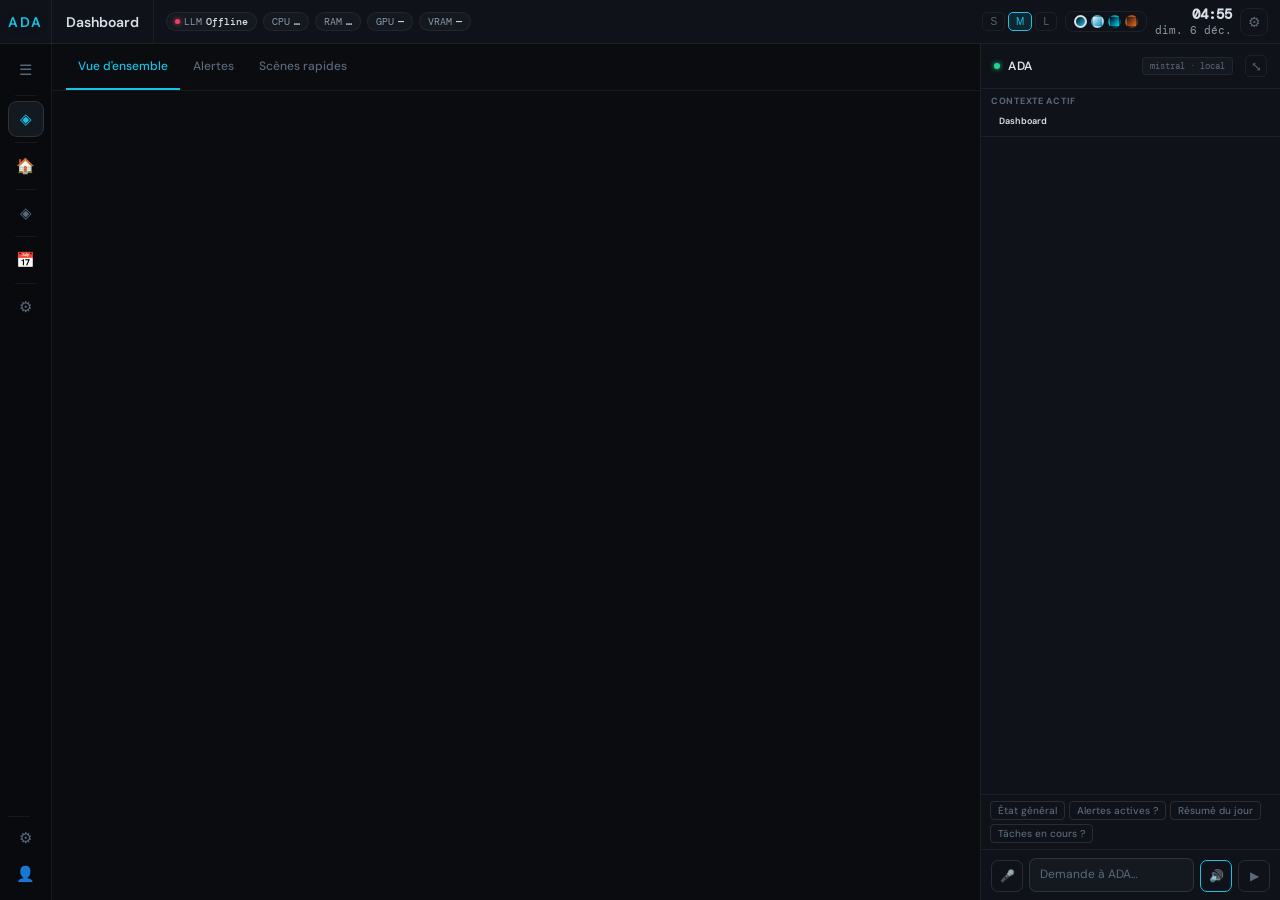
==== commit 16ca298d: "feat: merge ada_local-univers — multi-univers, infra, societe, plugins, auth Intégration complète de" ====
--- a/web/static/index.html
+++ b/web/static/index.html
@@ -1,146 +1,2231 @@
 <!DOCTYPE html>
-<html lang="fr">
+<html lang="fr" data-theme="dark" data-density="normal">
 <head>
-  <meta charset="UTF-8" />
-  <meta name="viewport" content="width=device-width, initial-scale=1.0, viewport-fit=cover" />
-  <meta name="theme-color" content="#7b68ee" />
-  <meta name="apple-mobile-web-app-capable" content="yes" />
-  <meta name="apple-mobile-web-app-status-bar-style" content="black-translucent" />
-  <meta name="apple-mobile-web-app-title" content="ADA" />
-  <title>ADA</title>
-  <link rel="manifest" href="/manifest.json" />
-  <link rel="apple-touch-icon" href="/static/icon.svg" />
-  <link rel="stylesheet" href="/static/core/base.css" />
+<meta charset="UTF-8">
+<meta name="viewport" content="width=device-width, initial-scale=1.0">
+<meta name="theme-color" content="#17c3e8">
+<meta name="apple-mobile-web-app-capable" content="yes">
+<meta name="apple-mobile-web-app-status-bar-style" content="black-translucent">
+<meta name="apple-mobile-web-app-title" content="ADA">
+<title>ADA</title>
+<link rel="manifest" href="/manifest.json">
+<link rel="apple-touch-icon" href="/static/icon.svg">
+<link rel="preconnect" href="https://fonts.googleapis.com">
+<link href="https://fonts.googleapis.com/css2?family=DM+Sans:wght@300;400;500;600&family=DM+Mono:wght@400;500&display=swap" rel="stylesheet">
+<style>
+/* ═══════════════════════════════════════════
+   TOKENS — 4 thèmes
+═══════════════════════════════════════════ */
+:root,[data-theme="dark"]{
+  --bg:       #0a0c10;
+  --nav-bg:   #080a0d;
+  --surface:  #0f1218;
+  --surface2: #141920;
+  --surface3: #1a2028;
+  --border:   rgba(255,255,255,.06);
+  --border-hi:rgba(255,255,255,.11);
+  --text:     #d8e0ea;
+  --text-dim: #58697a;
+  --text-mid: #8899a8;
+  --accent:   #17c3e8;
+  --glow:     rgba(23,195,232,.12);
+  --red:      #f04060;
+  --orange:   #f59800;
+  --green:    #22d490;
+  --topbar-h: 44px;
+  --nav-w:    52px;
+  --chat-w:   300px;
+}
+[data-theme="light"]{
+  --bg:#f2f4f7;--nav-bg:#ffffff;--surface:#ffffff;--surface2:#f7f9fc;
+  --surface3:#eef1f5;--border:rgba(0,0,0,.07);--border-hi:rgba(0,0,0,.13);
+  --text:#1a2332;--text-dim:#9aaabb;--text-mid:#6a7a8a;
+  --accent:#0088bb;--glow:rgba(0,136,187,.1);
+  --red:#d42b50;--orange:#c96f00;--green:#00a060;
+}
+[data-theme="midnight"]{
+  --bg:#00030a;--nav-bg:#010610;--surface:#030c1a;--surface2:#060f22;
+  --surface3:#0a162e;--border:rgba(0,210,255,.07);--border-hi:rgba(0,210,255,.15);
+  --text:#b0d0ee;--text-dim:#1e405a;--text-mid:#4a7090;
+  --accent:#00d8ff;--glow:rgba(0,216,255,.15);
+  --red:#ff2255;--orange:#ffaa00;--green:#00ffaa;
+}
+[data-theme="graphite"]{
+  --bg:#181818;--nav-bg:#121212;--surface:#222;--surface2:#2a2a2a;
+  --surface3:#323232;--border:rgba(255,255,255,.07);--border-hi:rgba(255,255,255,.14);
+  --text:#e5e5e5;--text-dim:#555;--text-mid:#888;
+  --accent:#e8651a;--glow:rgba(232,101,26,.14);
+  --red:#f07070;--orange:#f0b030;--green:#60d060;
+}
+
+/* ═══════════════════════════════════════════
+   DENSITY
+═══════════════════════════════════════════ */
+[data-density="compact"]     { --sp:6px;  --sp2:10px; --fs:11px; --fs-lg:13px; }
+[data-density="normal"]      { --sp:10px; --sp2:14px; --fs:12px; --fs-lg:14px; }
+[data-density="comfortable"] { --sp:14px; --sp2:18px; --fs:13px; --fs-lg:16px; }
+
+/* ═══════════════════════════════════════════
+   RESET
+═══════════════════════════════════════════ */
+*,*::before,*::after{margin:0;padding:0;box-sizing:border-box}
+html,body{height:100%;overflow:hidden;background:var(--bg);color:var(--text);
+  font-family:'DM Sans',sans-serif;font-size:var(--fs,12px);}
+
+/* ═══════════════════════════════════════════
+   APP SHELL
+═══════════════════════════════════════════ */
+#app{
+  display:grid;
+  grid-template-rows:var(--topbar-h) 1fr;
+  grid-template-columns:var(--nav-w) 1fr var(--chat-w);
+  height:100vh;
+  height:100svh; /* barre URL exclue — iOS/Android */
+  transition:grid-template-columns .3s cubic-bezier(.4,0,.2,1);
+}
+#app.chat-full{
+  grid-template-columns:var(--nav-w) 180px 1fr;
+}
+/* Chat étendu plein écran (hors nav) */
+#app.chat-expanded{
+  grid-template-columns:var(--nav-w) 1fr;
+}
+#app.chat-expanded #content{display:none;}
+@media(max-width:768px){#app.chat-expanded{grid-template-columns:var(--nav-w) 1fr;}}
+/* Chat caché : only toggle knob visible */
+#app.chat-hidden{
+  grid-template-columns:var(--nav-w) 1fr 13px;
+}
+#app.chat-hidden #chat{overflow:visible;}
+#app.chat-hidden #chat .chat-head,
+#app.chat-hidden #chat .ctx-bar,
+#app.chat-hidden #chat #chat-msgs,
+#app.chat-hidden #chat #typing,
+#app.chat-hidden #chat .quick-bar,
+#app.chat-hidden #chat .chat-input-row{display:none;}
+/* Backdrop mobile */
+#chat-backdrop{
+  display:none;position:fixed;inset:0;
+  background:rgba(0,0,0,.45);z-index:199;cursor:pointer;
+}
+/* Mobile : chat en drawer glissant */
+#chat-toggle-mob{
+  display:none;
+  align-items:center;justify-content:center;
+  background:none;border:1px solid var(--border);border-radius:8px;
+  width:30px;height:30px;cursor:pointer;color:var(--text-dim);font-size:15px;
+  flex-shrink:0;
+}
+#chat-toggle-mob:hover{color:var(--accent);background:var(--surface2);}
+@media(max-width:768px){
+  #app{
+    grid-template-columns:var(--nav-w) 1fr;
+    height:100vh;
+    height:100svh;
+  }
+  /* Topbar épurée : masquer pills, density, thèmes, horloge */
+  .tb-status,.density-row,.theme-row,.clock{display:none!important;}
+
+  /* Content : occupe col 2, row 2, pleine hauteur */
+  #content{
+    grid-column:2;grid-row:2;
+    overflow-y:auto;
+    height:calc(100svh - var(--topbar-h));
+    min-height:0;
+  }
+
+  /* Chat : même cellule que #content, caché par défaut */
+  #chat{
+    grid-column:2;grid-row:2;
+    display:none;
+    flex-direction:column;
+    height:calc(100svh - var(--topbar-h));
+    overflow:hidden;
+    border-left:none;
+    position:static;
+  }
+  /* Chat ouvert → remplace #content */
+  html.chat-open #content{display:none;}
+  html.chat-open #chat{display:flex;}
+
+  /* Icône toggle : ← quand chat ouvert */
+  html.chat-open #chat-toggle-mob{font-size:18px;}
+
+  /* Backdrop, toggle desktop et hidden inutiles en mobile */
+  #chat-backdrop{display:none!important;}
+  #chat-toggle{display:none;}
+  #chat-toggle-mob{display:flex;}
+  #app.chat-hidden{grid-template-columns:var(--nav-w) 1fr;}
+}
+
+/* ═══════════════════════════════════════════
+   TOPBAR
+═══════════════════════════════════════════ */
+#topbar{
+  grid-column:1/-1;
+  background:var(--surface);
+  border-bottom:1px solid var(--border);
+  display:flex;align-items:center;
+  padding:0 12px 0 0;
+  gap:0;z-index:50;
+}
+.tb-logo{
+  width:var(--nav-w);height:var(--topbar-h);
+  display:flex;align-items:center;justify-content:center;
+  border-right:1px solid var(--border);flex-shrink:0;
+}
+.tb-logo-txt{
+  font-size:14px;font-weight:600;letter-spacing:.12em;
+  color:var(--accent);text-shadow:0 0 16px var(--glow);
+}
+.tb-crumb{
+  padding:0 14px;height:100%;
+  display:flex;align-items:center;gap:7px;
+  font-size:var(--fs,12px);font-weight:500;color:var(--text-mid);
+  border-right:1px solid var(--border);
+}
+.tb-crumb-uni{color:var(--text);font-size:var(--fs-lg,14px);font-weight:600;}
+.tb-crumb-sep{opacity:.35;font-size:10px;}
+.tb-status{display:flex;align-items:center;gap:6px;padding:0 12px;flex:1;min-width:0;}
+.status-pill{
+  display:flex;align-items:center;gap:4px;
+  font-family:'DM Mono',monospace;font-size:10px;color:var(--text-mid);
+  padding:2px 8px;border:1px solid var(--border);border-radius:20px;
+  background:var(--surface2);
+}
+.status-pill b{color:var(--text);font-weight:500;}
+.status-pill b.c-orange{color:var(--orange);}
+.status-pill b.c-red{color:var(--red);}
+.s-dot{width:5px;height:5px;border-radius:50%;flex-shrink:0;}
+.dot-g{background:var(--green);box-shadow:0 0 5px var(--green);}
+.dot-o{background:var(--orange);}
+.dot-r{background:var(--red);box-shadow:0 0 5px var(--red);}
+.dot-a{background:var(--accent);}
+.tb-right{display:flex;align-items:center;gap:8px;margin-left:auto;flex-shrink:0;}
+.clock{
+  font-family:'DM Mono',monospace;font-size:11px;color:var(--text-mid);text-align:right;
+}
+.clock b{color:var(--text);font-size:14px;display:block;line-height:1.15;}
+
+/* Theme dots */
+.theme-row{display:flex;gap:4px;padding:3px 8px;border:1px solid var(--border);border-radius:8px;}
+.t-dot{
+  width:13px;height:13px;border-radius:50%;cursor:pointer;
+  border:2px solid transparent;transition:transform .12s,border-color .12s;
+}
+.t-dot:hover{transform:scale(1.25);}
+.t-dot.on{border-color:var(--text);}
+.t-dot[data-t="dark"]    {background:linear-gradient(135deg,#0a0c10,#17c3e8);}
+.t-dot[data-t="light"]   {background:linear-gradient(135deg,#f2f4f7,#0088bb);}
+.t-dot[data-t="midnight"]{background:linear-gradient(135deg,#00030a,#00d8ff);}
+.t-dot[data-t="graphite"]{background:linear-gradient(135deg,#181818,#e8651a);}
+
+/* Density */
+.density-row{display:flex;gap:3px;}
+.d-btn{
+  padding:3px 7px;border-radius:5px;font-size:10px;font-weight:500;
+  border:1px solid var(--border);background:transparent;color:var(--text-dim);cursor:pointer;
+  transition:all .12s;
+}
+.d-btn.on{border-color:var(--accent);color:var(--accent);background:var(--glow);}
+.d-btn:hover{color:var(--text);}
+
+/* Admin menu */
+#admin-btn{
+  width:28px;height:28px;border-radius:8px;border:1px solid var(--border);
+  background:transparent;color:var(--text-dim);cursor:pointer;
+  display:flex;align-items:center;justify-content:center;font-size:14px;
+  transition:all .15s;position:relative;
+}
+#admin-btn:hover{background:var(--surface2);color:var(--text);border-color:var(--border-hi);}
+#admin-drop{
+  position:absolute;top:calc(100% + 6px);right:0;min-width:170px;
+  background:var(--surface3);border:1px solid var(--border-hi);
+  border-radius:8px;padding:4px;z-index:300;
+  display:none;flex-direction:column;gap:1px;
+  box-shadow:0 8px 24px rgba(0,0,0,.5);
+}
+#admin-drop.show{display:flex;}
+.adm-item{
+  padding:7px 11px;border-radius:5px;font-size:11px;font-weight:500;
+  color:var(--text-mid);cursor:pointer;display:flex;align-items:center;gap:8px;
+  transition:background .1s;
+}
+.adm-item:hover{background:var(--surface2);color:var(--text);}
+.adm-item.danger{color:var(--red);}
+.adm-item.danger:hover{background:rgba(255,80,80,.08);}
+.adm-sep{height:1px;background:var(--border);margin:3px 0;}
+
+/* ═══════════════════════════════════════════
+   NAV STRIP
+═══════════════════════════════════════════ */
+#nav{
+  background:var(--nav-bg);
+  border-right:1px solid var(--border);
+  display:flex;flex-direction:column;align-items:center;
+  padding:8px 0;gap:2px;z-index:40;
+}
+.nav-btn{
+  width:36px;height:36px;border-radius:9px;
+  display:flex;align-items:center;justify-content:center;
+  cursor:pointer;font-size:15px;position:relative;
+  border:1px solid transparent;color:var(--text-dim);
+  transition:all .15s;flex-shrink:0;
+}
+.nav-btn:hover{background:var(--surface2);color:var(--text);}
+.nav-btn.on{
+  background:var(--surface2);color:var(--accent);
+  border-color:var(--border-hi);
+}
+.nav-btn[data-c]::after{
+  content:'';position:absolute;left:0;top:50%;transform:translateY(-50%);
+  width:2px;border-radius:2px;background:var(--u-color,var(--accent));
+  height:0;transition:height .2s;
+}
+.nav-btn[data-c].on::after{height:18px;}
+
+/* Universe color accents on nav */
+.nav-btn[data-uni="home"]   {--u-color:#a888ff;}
+.nav-btn[data-uni="co"]     {--u-color:var(--accent);}
+.nav-btn[data-uni="plan"]   {--u-color:var(--orange);}
+.nav-btn[data-uni="tools"]  {--u-color:var(--green);}
+
+.nav-btn[data-uni="home"].on  {color:#a888ff;border-color:rgba(168,136,255,.3);}
+.nav-btn[data-uni="co"].on    {color:var(--accent);border-color:rgba(23,195,232,.3);}
+.nav-btn[data-uni="plan"].on  {color:var(--orange);border-color:rgba(245,152,0,.3);}
+.nav-btn[data-uni="tools"].on {color:var(--green);border-color:rgba(34,212,144,.3);}
+
+/* Tooltip */
+.nav-tip{
+  position:absolute;left:calc(100% + 9px);
+  background:var(--surface3);border:1px solid var(--border-hi);
+  padding:3px 9px;border-radius:6px;font-size:10px;font-weight:500;
+  white-space:nowrap;pointer-events:none;
+  opacity:0;transform:translateX(-3px);transition:all .12s;
+  z-index:200;color:var(--text);
+}
+.nav-btn:hover .nav-tip{opacity:1;transform:none;}
+
+.nav-sep{width:22px;height:1px;background:var(--border);margin:3px 0;}
+.nav-bottom{margin-top:auto;}
+
+/* ── Nav toggle & expand ─────────────────────────────────────── */
+.nav-label{display:none;font-size:11px;font-weight:500;white-space:nowrap;line-height:1;}
+#nav-toggle{
+  width:36px;height:36px;border-radius:9px;
+  display:flex;align-items:center;justify-content:center;
+  cursor:pointer;font-size:15px;color:var(--text-dim);
+  transition:all .15s;flex-shrink:0;border:1px solid transparent;
+  margin-bottom:2px;
+}
+#nav-toggle:hover{background:var(--surface2);color:var(--text);}
+/* Expanded state */
+#app.nav-expanded{--nav-w:180px;}
+#app.nav-expanded #nav{align-items:stretch;padding:8px 6px;}
+#app.nav-expanded #nav-toggle,
+#app.nav-expanded .nav-btn{width:auto;padding:0 10px;justify-content:flex-start;gap:9px;}
+#app.nav-expanded .nav-label{display:inline;}
+#app.nav-expanded .nav-tip{display:none;}
+#app.nav-expanded .nav-sep{width:100%;}
+
+/* ── View overlay (settings / profils) ───────────────────────── */
+#view-overlay{
+  position:fixed;inset:0;z-index:500;
+  background:rgba(0,0,0,.72);backdrop-filter:blur(4px);
+  display:none;align-items:flex-start;justify-content:center;
+  padding:44px 20px 20px;
+}
+#view-overlay.show{display:flex;}
+#view-frame{
+  width:min(940px,100%);max-height:calc(100vh - 64px);
+  background:var(--bg);border:1px solid var(--border-hi);
+  border-radius:12px;overflow:hidden;position:relative;flex:none;
+  display:flex;flex-direction:column;
+}
+#view-topbar{
+  display:flex;align-items:center;justify-content:space-between;
+  padding:10px 16px;border-bottom:1px solid var(--border);
+  flex-shrink:0;background:var(--nav-bg);border-radius:12px 12px 0 0;
+}
+#view-title-label{font-size:12px;font-weight:600;color:var(--text-dim);}
+#view-body{overflow:auto;flex:1;}
+#view-close{
+  width:26px;height:26px;border-radius:7px;
+  background:var(--surface2);border:1px solid var(--border);
+  color:var(--text-dim);cursor:pointer;
+  display:flex;align-items:center;justify-content:center;font-size:12px;
+}
+#view-close:hover{color:var(--text);}
+
+/* ═══════════════════════════════════════════
+   CONTENT AREA
+═══════════════════════════════════════════ */
+#content{overflow:hidden;display:flex;flex-direction:column;}
+
+/* Universe panel */
+.uni-panel{display:none;flex-direction:column;height:100%;}
+.uni-panel.on{display:flex;}
+
+/* Sub-tab bar */
+.subtab-bar{
+  display:flex;gap:1px;padding:0 14px;
+  border-bottom:1px solid var(--border);flex-shrink:0;
+}
+.stab{
+  padding:var(--sp2,14px) 12px;
+  font-size:var(--fs,12px);font-weight:500;color:var(--text-dim);
+  cursor:pointer;border-bottom:2px solid transparent;
+  transition:all .14s;white-space:nowrap;
+}
+.stab:hover{color:var(--text);}
+.stab.on{color:var(--accent);border-bottom-color:var(--accent);}
+
+/* Sub views */
+.subview{display:none;flex:1;overflow-y:auto;padding:var(--sp2,14px);}
+.subview.on{display:block;}
+
+/* ═══════════════════════════════════════════
+   DASHBOARD
+═══════════════════════════════════════════ */
+.dash-grid{
+  display:grid;
+  grid-template-columns:1fr 1fr;
+  gap:var(--sp2,14px);
+}
+.kpi{
+  background:var(--surface);border:1px solid var(--border);
+  border-radius:10px;padding:var(--sp2,14px);cursor:pointer;
+  position:relative;overflow:hidden;transition:border-color .15s,box-shadow .15s;
+}
+.kpi::before{
+  content:'';position:absolute;top:0;left:0;right:0;height:2px;
+  background:var(--k-c,var(--accent));opacity:.65;
+}
+.kpi:hover{border-color:var(--border-hi);box-shadow:0 0 20px var(--glow);}
+.kpi-l{font-size:9px;font-weight:600;text-transform:uppercase;letter-spacing:.12em;
+  color:var(--text-dim);margin-bottom:7px;}
+.kpi-v{font-size:24px;font-weight:600;line-height:1;}
+.kpi-s{font-size:10px;color:var(--text-dim);margin-top:3px;font-family:'DM Mono',monospace;}
+.c-accent{color:var(--accent);}
+.c-green{color:var(--green);}
+.c-orange{color:var(--orange);}
+.c-red{color:var(--red);}
+
+/* Alert feed */
+.alert-feed{display:flex;flex-direction:column;gap:5px;margin-top:var(--sp2,14px);}
+.alert-row{
+  background:var(--surface);border:1px solid var(--border);border-radius:8px;
+  padding:var(--sp,10px) 12px;display:flex;gap:9px;align-items:flex-start;
+  cursor:pointer;transition:border-color .14s,background .14s;
+}
+.alert-row:hover{background:var(--surface2);border-color:var(--border-hi);}
+.alert-row.warn{border-left:3px solid var(--orange);}
+.alert-row.crit{border-left:3px solid var(--red);}
+.alert-row.info{border-left:3px solid var(--accent);}
+.alert-row.ok  {border-left:3px solid var(--green);}
+.al-ico{font-size:13px;flex-shrink:0;margin-top:1px;}
+.al-body{flex:1;min-width:0;}
+.al-title{font-size:var(--fs,12px);font-weight:600;margin-bottom:1px;}
+.al-desc{font-size:10px;color:var(--text-dim);font-family:'DM Mono',monospace;
+  white-space:nowrap;overflow:hidden;text-overflow:ellipsis;}
+.al-foot{display:flex;align-items:center;gap:6px;margin-top:3px;}
+.utag{font-size:9px;font-weight:600;padding:1px 6px;border-radius:3px;letter-spacing:.06em;}
+.utag-dash{background:rgba(23,195,232,.1);color:var(--accent);}
+.utag-home{background:rgba(168,136,255,.12);color:#a888ff;}
+.utag-co  {background:rgba(23,195,232,.1);color:var(--accent);}
+.al-time{font-size:10px;color:var(--text-dim);font-family:'DM Mono',monospace;margin-left:auto;}
+
+/* Sparklines row */
+.spark-row{display:flex;gap:8px;margin-top:var(--sp2,14px);}
+.spark-card{
+  flex:1;background:var(--surface);border:1px solid var(--border);
+  border-radius:8px;padding:var(--sp,10px) 11px;
+}
+.sk-l{font-size:9px;font-weight:600;text-transform:uppercase;letter-spacing:.1em;
+  color:var(--text-dim);margin-bottom:4px;}
+.sk-v{font-size:16px;font-weight:600;margin-bottom:4px;}
+canvas.spark{width:100%!important;height:28px!important;display:block;}
+
+/* Scenes */
+.scene-row{display:flex;flex-wrap:wrap;gap:6px;margin-top:var(--sp2,14px);}
+.scene-btn{
+  padding:6px 12px;border-radius:7px;border:1px solid var(--border-hi);
+  background:var(--surface);color:var(--text-mid);font-family:'DM Sans',sans-serif;
+  font-size:var(--fs,12px);font-weight:500;cursor:pointer;
+  display:flex;align-items:center;gap:5px;transition:all .13s;
+}
+.scene-btn:hover{border-color:var(--accent);color:var(--accent);background:var(--glow);}
+.scene-btn.on{border-color:var(--accent);color:var(--accent);background:var(--glow);}
+
+/* ═══════════════════════════════════════════
+   MAISON — toggles
+═══════════════════════════════════════════ */
+.toggle-grid{display:grid;grid-template-columns:1fr 1fr;gap:6px;}
+.toggle-item{
+  background:var(--surface);border:1px solid var(--border);border-radius:8px;
+  padding:var(--sp,10px) 11px;display:flex;align-items:center;justify-content:space-between;
+  cursor:pointer;transition:border-color .13s;
+}
+.toggle-item:hover{border-color:var(--border-hi);}
+.ti-n{font-size:var(--fs,12px);font-weight:500;}
+.ti-s{font-size:10px;color:var(--text-dim);font-family:'DM Mono',monospace;margin-top:1px;}
+.sw{
+  width:28px;height:16px;border-radius:8px;border:1px solid var(--border-hi);
+  background:var(--surface3);position:relative;cursor:pointer;transition:all .2s;flex-shrink:0;
+}
+.sw::after{
+  content:'';position:absolute;width:10px;height:10px;border-radius:50%;
+  background:var(--text-dim);top:2px;left:2px;transition:all .2s;
+}
+.sw.on{background:rgba(34,212,144,.15);border-color:var(--green);}
+.sw.on::after{background:var(--green);left:14px;box-shadow:0 0 5px var(--green);}
+/* ── Domotique dense : appareils 4-col + capteurs ── */
+.toggle-grid-4{display:grid;grid-template-columns:repeat(4,1fr);gap:5px;}
+.dev-card{background:var(--surface);border:1px solid var(--border);border-radius:8px;padding:7px 8px;cursor:pointer;transition:border-color .13s;}
+.dev-card:hover{border-color:var(--border-hi);}
+.dev-n{font-size:11px;font-weight:500;margin-top:4px;white-space:nowrap;overflow:hidden;text-overflow:ellipsis;}
+.dev-s{font-size:9px;color:var(--text-dim);white-space:nowrap;overflow:hidden;text-overflow:ellipsis;}
+.sensor-card{background:var(--surface);border:1px solid var(--border);border-radius:8px;padding:7px 8px;cursor:pointer;transition:border-color .13s;}
+.sensor-card:hover{border-color:var(--border-hi);}
+.sensor-icon{font-size:14px;}
+.sensor-val{font-size:16px;font-weight:700;line-height:1.2;margin-top:2px;}
+.sensor-lbl{font-size:9px;color:var(--text-dim);margin-top:2px;white-space:nowrap;overflow:hidden;text-overflow:ellipsis;}
+.domo-search{width:100%;box-sizing:border-box;background:var(--surface);border:1px solid var(--border);border-radius:6px;padding:5px 9px;color:var(--text);font-size:11px;outline:none;margin-bottom:5px;display:block;}
+.domo-search:focus{border-color:var(--accent);}
+
+/* ═══════════════════════════════════════════
+   NODES (infra)
+═══════════════════════════════════════════ */
+.node-grid{display:grid;grid-template-columns:repeat(3,1fr);gap:6px;}
+.node{
+  background:var(--surface);border:1px solid var(--border);border-radius:8px;
+  padding:8px 10px;display:flex;align-items:center;gap:8px;cursor:pointer;
+  transition:border-color .13s;
+}
+.node:hover{border-color:var(--border-hi);}
+.nd{width:6px;height:6px;border-radius:50%;flex-shrink:0;}
+.nd-ok{background:var(--green);box-shadow:0 0 5px var(--green);}
+.nd-w {background:var(--orange);box-shadow:0 0 5px var(--orange);}
+.nd-x {background:var(--red);}
+.nn{font-size:11px;font-weight:500;}
+.ns{font-size:10px;color:var(--text-dim);font-family:'DM Mono',monospace;margin-top:1px;}
+
+/* ═══════════════════════════════════════════
+   PLANNING
+═══════════════════════════════════════════ */
+.plan-list{display:flex;flex-direction:column;gap:5px;}
+.plan-item{
+  background:var(--surface);border:1px solid var(--border);border-radius:8px;
+  padding:var(--sp,10px) 12px;display:flex;gap:11px;align-items:flex-start;
+  cursor:pointer;transition:border-color .13s;
+}
+.plan-item:hover{border-color:var(--border-hi);}
+.plan-t{font-family:'DM Mono',monospace;font-size:11px;color:var(--accent);
+  min-width:42px;font-weight:500;padding-top:1px;}
+.plan-ti{font-size:var(--fs,12px);font-weight:500;}
+.plan-d{font-size:10px;color:var(--text-dim);margin-top:1px;}
+.plan-dot{width:5px;height:5px;border-radius:50%;flex-shrink:0;margin-top:4px;}
+
+/* ═══════════════════════════════════════════
+   SECTION LABEL
+═══════════════════════════════════════════ */
+.sec{
+  font-size:9px;font-weight:600;text-transform:uppercase;letter-spacing:.14em;
+  color:var(--text-dim);margin-bottom:var(--sp,10px);margin-top:var(--sp2,14px);
+  display:flex;align-items:center;gap:8px;
+}
+.sec:first-child{margin-top:0;}
+.sec::after{content:'';flex:1;height:1px;background:var(--border);}
+
+/* ═══════════════════════════════════════════
+   CHAT PANEL
+═══════════════════════════════════════════ */
+#chat{
+  background:var(--surface);border-left:1px solid var(--border);
+  display:flex;flex-direction:column;position:relative;overflow:hidden;
+}
+
+/* Toggle button on seam */
+#chat-toggle{
+  position:absolute;top:50%;left:-13px;transform:translateY(-50%);
+  width:13px;height:36px;
+  background:var(--surface3);border:1px solid var(--border-hi);
+  border-right:none;border-radius:5px 0 0 5px;
+  cursor:pointer;display:flex;align-items:center;justify-content:center;
+  font-size:9px;color:var(--text-dim);z-index:20;
+  transition:color .13s,background .13s;
+}
+#chat-toggle:hover{color:var(--accent);background:var(--surface2);}
+
+.chat-head{
+  padding:11px 13px;border-bottom:1px solid var(--border);
+  display:flex;align-items:center;gap:8px;flex-shrink:0;
+}
+.chat-head-title{font-size:12px;font-weight:600;letter-spacing:.06em;}
+.chat-model{
+  margin-left:auto;font-family:'DM Mono',monospace;font-size:9px;color:var(--text-dim);
+  background:var(--surface2);border:1px solid var(--border);padding:2px 7px;border-radius:4px;
+}
+.chat-expand-btn{
+  display:flex;align-items:center;justify-content:center;
+  background:none;border:1px solid var(--border);border-radius:5px;
+  width:22px;height:22px;cursor:pointer;color:var(--text-dim);font-size:13px;
+  transition:color .13s,background .13s;flex-shrink:0;margin-left:4px;
+}
+.chat-expand-btn:hover{color:var(--accent);background:var(--surface2);}
+@media(max-width:768px){.chat-expand-btn{display:none;}}
+.pulse{animation:pulse 2s infinite;}
+@keyframes pulse{0%,100%{opacity:1;transform:scale(1)}50%{opacity:.4;transform:scale(.7)}}
+
+.ctx-bar{
+  padding:6px 10px;border-bottom:1px solid var(--border);
+  display:flex;gap:4px;flex-wrap:wrap;flex-shrink:0;
+}
+.ctx-tag{
+  font-size:9px;font-weight:600;padding:2px 7px;border-radius:4px;
+  cursor:pointer;border:1px solid transparent;opacity:.42;transition:opacity .12s;
+}
+.ctx-tag.on{opacity:1;}
+.ct-dash{background:rgba(23,195,232,.08);color:var(--accent);border-color:rgba(23,195,232,.25);}
+.ct-home{background:rgba(168,136,255,.1);color:#a888ff;border-color:rgba(168,136,255,.28);}
+.ct-co  {background:rgba(23,195,232,.06);color:var(--accent);border-color:rgba(23,195,232,.22);}
+.ct-plan{background:rgba(245,152,0,.08);color:var(--orange);border-color:rgba(245,152,0,.25);}
+.ctx-lbl{font-size:9px;font-weight:700;color:var(--text-dim);text-transform:uppercase;letter-spacing:.08em;flex-basis:100%;margin-bottom:1px;}
+.ctx-dot{width:5px;height:5px;border-radius:50%;display:inline-block;margin-right:3px;vertical-align:middle;}
+
+#chat-msgs{
+  flex:1;overflow-y:auto;padding:10px;
+  display:flex;flex-direction:column;gap:8px;
+}
+.msg{
+  max-width:92%;font-size:var(--fs,12px);line-height:1.6;
+  padding:8px 11px;border-radius:9px;animation:fi .18s ease;
+}
+@keyframes fi{from{opacity:0;transform:translateY(3px)}to{opacity:1;transform:none}}
+.msg-ada{
+  background:var(--surface2);border:1px solid var(--border);
+  border-radius:9px 9px 9px 2px;align-self:flex-start;
+}
+.msg-ada .from{
+  font-size:9px;color:var(--accent);font-weight:600;letter-spacing:.1em;
+  margin-bottom:3px;display:flex;align-items:center;gap:4px;
+}
+.msg-ada .from::after{
+  content:'ADA';font-size:8px;
+  background:rgba(23,195,232,.12);border:1px solid rgba(23,195,232,.25);
+  padding:1px 5px;border-radius:3px;letter-spacing:.14em;
+}
+.msg-user{
+  background:rgba(23,195,232,.07);border:1px solid rgba(23,195,232,.16);
+  border-radius:9px 9px 2px 9px;align-self:flex-end;
+}
+.action-card{
+  background:var(--surface3);border:1px solid var(--border-hi);
+  border-radius:7px;padding:7px 9px;margin-top:6px;
+  font-size:10px;font-family:'DM Mono',monospace;
+}
+.ac-lbl{color:var(--text-dim);font-size:9px;margin-bottom:3px;font-weight:600;letter-spacing:.07em;}
+.ac-btns{display:flex;gap:5px;margin-top:6px;}
+.ac-btn{
+  padding:3px 9px;border-radius:5px;border:1px solid var(--border-hi);
+  background:transparent;color:var(--text);font-family:'DM Sans',sans-serif;
+  font-size:10px;font-weight:500;cursor:pointer;transition:all .11s;
+}
+.ac-btn.ok{border-color:var(--green);color:var(--green);}
+.ac-btn.ok:hover{background:rgba(34,212,144,.1);}
+.ac-btn.ko{border-color:var(--red);color:var(--red);}
+.ac-btn.ko:hover{background:rgba(240,64,96,.1);}
+
+#typing{
+  display:none;align-self:flex-start;
+  background:var(--surface2);border:1px solid var(--border);
+  border-radius:9px;padding:9px 12px;
+}
+#typing.on{display:flex;gap:3px;align-items:center;}
+.td{width:4px;height:4px;border-radius:50%;background:var(--text-dim);
+  animation:td 1.2s infinite;}
+.td:nth-child(2){animation-delay:.2s;}
+.td:nth-child(3){animation-delay:.4s;}
+@keyframes td{0%,60%,100%{transform:none;opacity:.4}30%{transform:translateY(-3px);opacity:1}}
+
+.quick-bar{
+  padding:6px 9px;border-top:1px solid var(--border);
+  display:flex;gap:4px;flex-wrap:wrap;flex-shrink:0;
+}
+.qp{
+  font-size:10px;font-weight:500;padding:2px 7px;border-radius:4px;
+  border:1px solid var(--border-hi);background:transparent;color:var(--text-dim);
+  cursor:pointer;font-family:'DM Sans',sans-serif;transition:all .11s;
+}
+.qp:hover{color:var(--text);border-color:var(--accent);}
+
+.chat-input-row{
+  padding:8px 10px;border-top:1px solid var(--border);
+  display:flex;gap:6px;align-items:flex-end;flex-shrink:0;
+}
+#chat-input{
+  flex:1;background:var(--surface2);border:1px solid var(--border-hi);
+  border-radius:7px;color:var(--text);font-family:'DM Sans',sans-serif;
+  font-size:var(--fs,12px);padding:7px 10px;resize:none;outline:none;
+  min-height:34px;max-height:80px;transition:border-color .14s;
+}
+#chat-input:focus{border-color:var(--accent);box-shadow:0 0 0 2px var(--glow);}
+#chat-input::placeholder{color:var(--text-dim);}
+.send-btn,.icon-btn{
+  width:32px;height:32px;border-radius:7px;border:1px solid var(--border-hi);
+  background:transparent;color:var(--text-dim);cursor:pointer;font-size:12px;
+  display:flex;align-items:center;justify-content:center;transition:all .13s;flex-shrink:0;
+}
+.send-btn:hover,.icon-btn:hover{color:var(--accent);border-color:var(--accent);background:var(--glow);}
+.icon-btn.active{color:var(--accent);border-color:var(--accent);}
+.icon-btn.listening{color:#f55;border-color:#f55;animation:pulse-mic .7s infinite alternate;}
+@keyframes pulse-mic{from{box-shadow:0 0 0 0 rgba(255,85,85,.4);}to{box-shadow:0 0 0 5px rgba(255,85,85,0);}}
+
+/* ═══════════════════════════════════════════
+   MINI DASH (when chat expanded)
+═══════════════════════════════════════════ */
+#mini-dash{
+  display:none;flex-direction:column;border-right:1px solid var(--border);
+  background:var(--surface);overflow-y:auto;
+}
+#app.chat-full #mini-dash{display:flex;}
+#app.chat-full #content{display:none;}
+@media(max-width:768px){#app.chat-full #content{display:flex;}#app.chat-full #mini-dash{display:none;}}
+
+.mini-head{
+  padding:8px 10px 6px;font-size:9px;text-transform:uppercase;
+  letter-spacing:.14em;color:var(--text-dim);font-weight:600;
+  border-bottom:1px solid var(--border);
+}
+.mini-kpi{
+  padding:7px 9px;border-bottom:1px solid var(--border);cursor:pointer;
+  transition:background .12s;
+}
+.mini-kpi:hover{background:var(--surface2);}
+.mk-l{font-size:9px;color:var(--text-dim);font-weight:600;text-transform:uppercase;letter-spacing:.1em;}
+.mk-v{font-size:16px;font-weight:600;line-height:1.3;}
+.mini-alert{
+  padding:6px 9px;border-bottom:1px solid var(--border);
+  font-size:10px;font-weight:500;cursor:pointer;
+  display:flex;align-items:center;gap:5px;color:var(--text-dim);
+  transition:color .11s,background .11s;
+}
+.mini-alert:hover{color:var(--text);background:var(--surface2);}
+.ma-dot{width:5px;height:5px;border-radius:50%;flex-shrink:0;}
+
+/* Scrollbars */
+::-webkit-scrollbar{width:3px;}
+::-webkit-scrollbar-track{background:transparent;}
+::-webkit-scrollbar-thumb{background:var(--border-hi);border-radius:2px;}
+
+/* ═══════════════════════════════════════════
+   AUTH OVERLAY
+═══════════════════════════════════════════ */
+#auth-screen{
+  display:none;position:fixed;inset:0;z-index:9999;
+  background:var(--bg);overflow:auto;
+}
+#auth-viewport{
+  height:100%;display:flex;align-items:center;justify-content:center;
+}
+
+/* ═══════════════════════════════════════════
+   TOAST
+═══════════════════════════════════════════ */
+#toast{
+  position:fixed;bottom:20px;left:50%;transform:translateX(-50%);
+  z-index:10000;background:var(--surface3);border:1px solid var(--border-hi);
+  padding:8px 18px;border-radius:8px;font-size:12px;
+  opacity:0;pointer-events:none;transition:opacity .2s;
+  white-space:nowrap;
+}
+#toast.on{opacity:1;pointer-events:auto;}
+
+/* ── Plugin Context Bar ─────────────────────────────────────── */
+.ctx-uni-btn{display:flex;align-items:center;gap:4px;font-size:9px;font-weight:700;
+  padding:2px 8px;border-radius:12px;cursor:pointer;border:1px solid transparent;
+  opacity:.42;transition:all .14s;white-space:nowrap;font-family:"DM Sans",sans-serif;}
+.ctx-uni-btn.on{opacity:1;}
+.ctx-uni-btn:hover{opacity:.8;}
+.ctx-uni-dot{width:5px;height:5px;border-radius:50%;flex-shrink:0;}
+/* ── Carte de confirmation ──────────────────────────────────── */
+.confirm-card{background:var(--surface3);border:1px solid var(--border-hi);
+  border-left:3px solid var(--orange);border-radius:8px;padding:9px 11px;margin-top:7px;}
+.confirm-card .cc-lbl{font-size:9px;font-weight:700;letter-spacing:.08em;
+  color:var(--orange);text-transform:uppercase;margin-bottom:5px;}
+.confirm-card .cc-msg{font-size:11px;font-family:"DM Mono",monospace;
+  color:var(--text);margin-bottom:8px;line-height:1.5;}
+.confirm-card .cc-btns{display:flex;gap:6px;}
+.cc-btn{padding:4px 12px;border-radius:6px;border:1px solid var(--border-hi);
+  background:transparent;font-family:"DM Sans",sans-serif;
+  font-size:11px;font-weight:600;cursor:pointer;transition:all .12s;}
+.cc-btn.confirm{border-color:var(--green);color:var(--green);}
+.cc-btn.confirm:hover{background:rgba(34,212,144,.1);}
+.cc-btn.cancel{border-color:var(--red);color:var(--red);}
+.cc-btn.cancel:hover{background:rgba(240,64,96,.1);}
+.cc-btn:disabled{opacity:.4;cursor:default;}
+.confirm-card .cc-cmd{display:block;font-family:'DM Mono',monospace;font-size:10px;color:var(--text-dim);background:var(--surface);border:1px solid var(--border);border-radius:5px;padding:4px 8px;margin:5px 0;white-space:pre-wrap;word-break:break-all;}
+</style>
 </head>
 <body>
-  <div id="app">
-
-    <div id="sidebar-overlay" class="sidebar-overlay"></div>
-
-    <nav id="sidebar" class="sidebar" aria-label="Navigation ADA">
-      <div class="sidebar-header">
-        <div class="logo-large">A</div>
-        <span class="sidebar-title">ADA</span>
-        <button id="sidebar-close" class="icon-btn ghost" aria-label="Fermer le menu">
-          <svg viewBox="0 0 24 24"><path d="M19 6.4L17.6 5 12 10.6 6.4 5 5 6.4l5.6 5.6L5 17.6 6.4 19l5.6-5.6 5.6 5.6 1.4-1.4-5.6-5.6z"/></svg>
-        </button>
+<div id="app">
+
+<!-- ═══ TOPBAR ═══ -->
+<header id="topbar">
+  <div class="tb-logo"><span class="tb-logo-txt">ADA</span></div>
+
+  <div class="tb-crumb">
+    <span class="tb-crumb-uni" id="bc-uni">Dashboard</span>
+    <span class="tb-crumb-sep" id="bc-sep" style="display:none">›</span>
+    <span id="bc-sub" style="display:none"></span>
+  </div>
+
+  <div class="tb-status">
+    <div class="status-pill" id="pill-llm"><div class="s-dot dot-g pulse"></div>LLM <b>Mistral</b></div>
+    <div class="status-pill sys-pill" id="pill-cpu">CPU <b id="val-cpu">…</b></div>
+    <div class="status-pill sys-pill" id="pill-ram">RAM <b id="val-ram">…</b></div>
+    <div class="status-pill sys-pill" id="pill-gpu">GPU <b id="val-gpu">—</b></div>
+    <div class="status-pill sys-pill" id="pill-vram">VRAM <b id="val-vram">—</b></div>
+  </div>
+
+  <div class="tb-right">
+    <!-- Density -->
+    <div class="density-row">
+      <button class="d-btn" data-d="compact">S</button>
+      <button class="d-btn on" data-d="normal">M</button>
+      <button class="d-btn" data-d="comfortable">L</button>
+    </div>
+    <!-- Themes -->
+    <div class="theme-row">
+      <div class="t-dot on" data-t="dark"    onclick="setTheme(this)"></div>
+      <div class="t-dot"    data-t="light"   onclick="setTheme(this)"></div>
+      <div class="t-dot"    data-t="midnight"onclick="setTheme(this)"></div>
+      <div class="t-dot"    data-t="graphite"onclick="setTheme(this)"></div>
+    </div>
+    <!-- Clock -->
+    <div class="clock"><b id="clock">--:--</b><span id="datestr"></span></div>
+    <!-- Chat toggle mobile -->
+    <button id="chat-toggle-mob" onclick="toggleChat()" title="Chat">💬</button>
+    <!-- Admin -->
+    <div id="admin-btn" onclick="toggleAdminMenu(event)" title="Administration">
+      &#9881;
+      <div id="admin-drop">
+        <div class="adm-item" onclick="adminRestart()">&#128260; Redémarrer ADA</div>
+        <div class="adm-item" onclick="adminClearCache()">&#128465; Vider le cache</div>
+        <div class="adm-sep"></div>
+        <div class="adm-item danger" onclick="adminLogout()">&#10132; Déconnexion</div>
       </div>
-      <ul class="nav-list">
-        <li class="nav-item" data-view="dashboard">
-          <svg viewBox="0 0 24 24"><path d="M3 3h8v8H3zm0 10h8v8H3zM13 3h8v8h-8zm0 10h8v8h-8z" fill-rule="evenodd"/></svg>
-          <span>Tableau de bord</span>
-        </li>
-        <li class="nav-item" data-view="chat">
-          <svg viewBox="0 0 24 24"><path d="M20 2H4c-1.1 0-2 .9-2 2v18l4-4h14c1.1 0 2-.9 2-2V4c0-1.1-.9-2-2-2z"/></svg>
-          <span>Discussion</span>
-        </li>
-        <li class="nav-item" data-view="page" data-page="planner" data-hint="Quelles sont mes tâches et mon planning du jour ?">
-          <svg viewBox="0 0 24 24"><path d="M19 3h-1V1h-2v2H8V1H6v2H5c-1.1 0-2 .9-2 2v14c0 1.1.9 2 2 2h14c1.1 0 2-.9 2-2V5c0-1.1-.9-2-2-2zm0 16H5V8h14v11zM7 10h5v5H7z"/></svg>
-          <span>Planificateur</span>
-        </li>
-        <li class="nav-item" data-view="page" data-page="briefing" data-hint="Fais-moi un briefing de la journée : météo, actualités, agenda.">
-          <svg viewBox="0 0 24 24"><path d="M19 3H5c-1.1 0-2 .9-2 2v14c0 1.1.9 2 2 2h14c1.1 0 2-.9 2-2V5c0-1.1-.9-2-2-2zM7 7h10v2H7zm0 4h10v2H7zm0 4h7v2H7z"/></svg>
-          <span>Briefing</span>
-        </li>
-        <li class="nav-item" data-view="page" data-page="home" data-hint="Montre-moi l'état de mes lumières et appareils connectés.">
-          <svg viewBox="0 0 24 24"><path d="M10 20v-6h4v6h5v-8h3L12 3 2 12h3v8z"/></svg>
-          <span>Domotique</span>
-        </li>
-        <li class="nav-item" data-view="cameras">
-          <svg viewBox="0 0 24 24"><path d="M17 10.5V7c0-.55-.45-1-1-1H4c-.55 0-1 .45-1 1v10c0 .55.45 1 1 1h12c.55 0 1-.45 1-1v-3.5l4 4v-11l-4 4z"/></svg>
-          <span>Caméras</span>
-        </li>
-        <li class="nav-item" data-view="page" data-page="cad" data-hint="Génère un modèle 3D en STL pour moi.">
-          <svg viewBox="0 0 24 24"><path d="M7.75 2.75h-1.5c-.69 0-1.25.56-1.25 1.25v1.5C5 6.19 5.56 6.75 6.25 6.75h1.5c.69 0 1.25-.56 1.25-1.25v-1.5c0-.69-.56-1.25-1.25-1.25zm8.5 0h-1.5c-.69 0-1.25.56-1.25 1.25v1.5c0 .69.56 1.25 1.25 1.25h1.5c.69 0 1.25-.56 1.25-1.25v-1.5c0-.69-.56-1.25-1.25-1.25zM12 9l-7 4 7 4 7-4-7-4zm-7 6l7 4 7-4"/></svg>
-          <span>Agent CAD</span>
-        </li>
-        <li class="nav-item" data-view="webagent" data-hint="Fais une recherche sur le web pour moi.">
-          <svg viewBox="0 0 24 24"><path d="M12 2C6.48 2 2 6.48 2 12s4.48 10 10 10 10-4.48 10-10S17.52 2 12 2zm-1 17.93c-3.95-.49-7-3.85-7-7.93 0-.62.08-1.21.21-1.79L9 15v1c0 1.1.9 2 2 2v1.93zm6.9-2.54c-.26-.81-1-1.39-1.9-1.39h-1v-3c0-.55-.45-1-1-1H8v-2h2c.55 0 1-.45 1-1V7h2c1.1 0 2-.9 2-2v-.41c2.93 1.19 5 4.06 5 7.41 0 2.08-.8 3.97-2.1 5.39z"/></svg>
-          <span>Agent Web</span>
-        </li>
-        <li class="nav-item" data-view="page" data-page="printers" data-hint="Quel est le statut de mes imprimantes 3D ?">
-          <svg viewBox="0 0 24 24"><path d="M19 8H5c-1.66 0-3 1.34-3 3v6h4v4h12v-4h4v-6c0-1.66-1.34-3-3-3zm-3 11H8v-5h8v5zm3-7c-.55 0-1-.45-1-1s.45-1 1-1 1 .45 1 1-.45 1-1 1zm-1-9H6v4h12V3z"/></svg>
-          <span>Imprimantes</span>
-        </li>
-        <li class="nav-item" data-view="page" data-page="skills" data-hint="Quelles sont mes compétences et skills disponibles ?">
-          <svg viewBox="0 0 24 24"><path d="M19 3H5c-1.1 0-2 .9-2 2v14c0 1.1.9 2 2 2h14c1.1 0 2-.9 2-2V5c0-1.1-.9-2-2-2zM9 17H7v-7h2v7zm4 0h-2V7h2v10zm4 0h-2v-4h2v4z"/></svg>
-          <span>Compétences</span>
-        </li>
-        <li class="nav-item" data-view="memory">
-          <svg viewBox="0 0 24 24"><path d="M13 3c-4.97 0-9 4.03-9 9H1l3.89 3.89.07.14L9 12H6c0-3.87 3.13-7 7-7s7 3.13 7 7-3.13 7-7 7c-1.93 0-3.68-.79-4.94-2.06l-1.42 1.42C8.27 19.99 10.51 21 13 21c4.97 0 9-4.03 9-9s-4.03-9-9-9zm-1 5v5l4.28 2.54.72-1.21-3.5-2.08V8H12z"/></svg>
-          <span>Mémoire</span>
-        </li>
-        <li class="nav-item" data-view="page" data-page="senses" data-hint="Donne-moi les données des capteurs disponibles.">
-          <svg viewBox="0 0 24 24"><path d="M12 1C5.93 1 1 5.93 1 12s4.93 11 11 11 11-4.93 11-11S18.07 1 12 1zm0 20c-4.96 0-9-4.04-9-9s4.04-9 9-9 9 4.04 9 9-4.04 9-9 9zm.5-13H11v6l5.25 3.15.75-1.23-4.5-2.67z"/></svg>
-          <span>Capteurs</span>
-        </li>
-        <li class="nav-item" data-view="page" data-page="music" data-hint="Joue de la musique.">
-          <svg viewBox="0 0 24 24"><path d="M12 3v10.55c-.59-.34-1.27-.55-2-.55-2.21 0-4 1.79-4 4s1.79 4 4 4 4-1.79 4-4V7h4V3h-6z"/></svg>
-          <span>Musique</span>
-        </li>
-        <li class="nav-item" data-view="page" data-page="library" data-hint="Cherche un livre dans ma bibliothèque Calibre.">
-          <svg viewBox="0 0 24 24"><path d="M18 2H6c-1.1 0-2 .9-2 2v16c0 1.1.9 2 2 2h12c1.1 0 2-.9 2-2V4c0-1.1-.9-2-2-2zM6 4h5v8l-2.5-1.5L6 12V4z"/></svg>
-          <span>Bibliothèque</span>
-        </li>
-        <li class="nav-item" data-view="page" data-page="infrastructure" data-hint="Montre-moi l'état de l'infrastructure.">
-          <svg viewBox="0 0 24 24"><path d="M19.14 12.94c.04-.3.06-.61.06-.94 0-.32-.02-.64-.07-.94l2.03-1.58c.18-.14.23-.41.12-.61l-1.92-3.32c-.12-.22-.37-.29-.59-.22l-2.39.96c-.5-.38-1.03-.7-1.62-.94l-.36-2.54c-.04-.24-.24-.41-.48-.41h-3.84c-.24 0-.43.17-.47.41l-.36 2.54c-.59.24-1.13.57-1.62.94l-2.39-.96c-.22-.08-.47 0-.59.22L2.74 8.87c-.12.21-.08.47.12.61l2.03 1.58c-.05.3-.09.63-.09.94s.02.64.07.94l-2.03 1.58c-.18.14-.23.41-.12.61l1.92 3.32c.12.22.37.29.59.22l2.39-.96c.5.38 1.03.7 1.62.94l.36 2.54c.05.24.24.41.48.41h3.84c.24 0 .44-.17.47-.41l.36-2.54c.59-.24 1.13-.56 1.62-.94l2.39.96c.22.08.47 0 .59-.22l1.92-3.32c.12-.22.07-.47-.12-.61l-2.01-1.58zM12 15.6c-1.98 0-3.6-1.62-3.6-3.6s1.62-3.6 3.6-3.6 3.6 1.62 3.6 3.6-1.62 3.6-3.6 3.6z"/></svg>
-          <span>Infrastructure</span>
-        </li>
-        <li class="nav-item" data-view="marketing">
-          <svg viewBox="0 0 24 24"><path d="M3 17.25V21h3.75L17.81 9.94l-3.75-3.75L3 17.25zM20.71 7.04c.39-.39.39-1.02 0-1.41l-2.34-2.34c-.39-.39-1.02-.39-1.41 0l-1.83 1.83 3.75 3.75 1.83-1.83z"/></svg>
-          <span>Marketing</span>
-        </li>
-      </ul>
-    </nav>
-
-    <!-- Header -->
-    <header>
-      <button id="menu-btn" class="icon-btn ghost" aria-label="Menu">
-        <svg viewBox="0 0 24 24"><path d="M3 18h18v-2H3v2zm0-5h18v-2H3v2zm0-7v2h18V6H3z"/></svg>
-      </button>
-      <div class="logo" title="ADA">A</div>
-      <h1 id="view-title" class="view-title-mobile">…</h1>
-      <div id="hw-bar" class="hw-bar-inline">
-        <span class="hw-block"><span class="hw-label">CPU</span><span id="hw-cpu">—</span></span>
-        <span class="hw-sep"></span>
-        <span class="hw-block"><span class="hw-label">RAM</span><span id="hw-ram">—</span></span>
-        <span class="hw-sep"></span>
-        <span class="hw-block"><span class="hw-label">GPU</span><span id="hw-gpu">—</span></span>
-        <span class="hw-sep"></span>
-        <span class="hw-block"><span class="hw-label">VRAM</span><span id="hw-vram">—</span></span>
-        <span class="hw-sep"></span>
-        <span class="hw-block hw-models"><span class="hw-label">Modèles</span><span id="hw-models">—</span></span>
+    </div>
+  </div>
+</header>
+
+<!-- ═══ NAV ═══ -->
+<nav id="nav">
+  <div id="nav-toggle" onclick="toggleNav()">
+    ☰<span class="nav-label">Menu</span>
+  </div>
+  <div class="nav-sep"></div>
+  <div class="nav-btn on" data-uni="dash" onclick="goUni('dash',this)">
+    ◈<span class="nav-tip">Dashboard</span><span class="nav-label">Dashboard</span>
+  </div>
+  <div class="nav-sep"></div>
+  <div class="nav-btn" data-uni="home" data-c onclick="goUni('home',this)">
+    🏠<span class="nav-tip">Maison</span><span class="nav-label">Maison</span>
+  </div>
+  <div class="nav-sep"></div>
+  <div class="nav-btn" data-uni="co" data-c onclick="goUni('co',this)">
+    ◈<span class="nav-tip">Société</span><span class="nav-label">Société</span>
+  </div>
+  <div class="nav-sep"></div>
+  <div class="nav-btn" data-uni="plan" data-c onclick="goUni('plan',this)">
+    📅<span class="nav-tip">Planification</span><span class="nav-label">Planification</span>
+  </div>
+  <div class="nav-sep"></div>
+  <div class="nav-btn" data-uni="tools" data-c onclick="goUni('tools',this)">
+    ⚙<span class="nav-tip">Outils</span><span class="nav-label">Outils</span>
+  </div>
+  <div class="nav-bottom">
+    <div class="nav-sep"></div>
+    <div class="nav-btn" onclick="openView('settings')">
+      ⚙<span class="nav-tip">Paramètres</span><span class="nav-label">Paramètres</span>
+    </div>
+    <div class="nav-btn" onclick="openView('profile-editor')">
+      👤<span class="nav-tip">Profils & Univers</span><span class="nav-label">Profils & Univers</span>
+    </div>
+  </div>
+</nav>
+
+<!-- ═══ CONTENT ═══ -->
+<div id="content">
+
+  <!-- ── DASHBOARD ── -->
+  <div class="uni-panel on" id="uni-dash">
+    <div class="subtab-bar">
+      <div class="stab on" onclick="goSub(this,'sub-dash-overview')">Vue d'ensemble</div>
+      <div class="stab" onclick="goSub(this,'sub-dash-alerts')">Alertes</div>
+      <div class="stab" onclick="goSub(this,'sub-dash-scenes')">Scènes rapides</div>
+    </div>
+    <!-- Vue d'ensemble : chargée dynamiquement par le module dashboard -->
+    <div class="subview on" id="sub-dash-overview"></div>
+    <!-- Alertes croisées -->
+    <div class="subview" id="sub-dash-alerts">
+      <div class="alert-feed" style="padding:var(--sp2,14px)">
+        <div class="alert-row warn" onclick="inject('Détaille l\'alerte RMM Dupont SA')">
+          <div class="al-ico">⚠</div>
+          <div class="al-body">
+            <div class="al-title">RMM — Dupont SA : disque C: à 91%</div>
+            <div class="al-desc">WIN-SRV-001 · C:\\ · 91% · seuil 85%</div>
+            <div class="al-foot"><span class="utag utag-co">Société</span><span class="al-time">il y a 8 min</span></div>
+          </div>
+        </div>
+        <div class="alert-row warn" onclick="inject('Alerte Martin & Fils service backup arrêté')">
+          <div class="al-ico">⚠</div>
+          <div class="al-body">
+            <div class="al-title">RMM — Martin & Fils : SVC_BACKUP arrêté</div>
+            <div class="al-desc">SVC_BACKUP · stopped · depuis 00:23</div>
+            <div class="al-foot"><span class="utag utag-co">Société</span><span class="al-time">il y a 23 min</span></div>
+          </div>
+        </div>
+        <div class="alert-row ok">
+          <div class="al-ico">✓</div>
+          <div class="al-body">
+            <div class="al-title">Backups nuit — Tous réussis</div>
+            <div class="al-desc">18 VMs · durée 2h14 · 0 erreur</div>
+            <div class="al-foot"><span class="utag utag-co">Société</span><span class="al-time">05:47</span></div>
+          </div>
+        </div>
       </div>
-      <div id="status-dot" title="Statut — cliquer pour le menu admin" role="button" tabindex="0"></div>
-      <div id="admin-menu" class="admin-menu hidden">
-        <div class="admin-menu-title">Administration</div>
-        <button id="admin-restart" class="admin-menu-item">↺ Redémarrer le serveur</button>
-        <button id="admin-clear-cache" class="admin-menu-item">🗑 Vider le cache SW</button>
+    </div>
+    <!-- Scènes rapides -->
+    <div class="subview" id="sub-dash-scenes" style="padding:var(--sp2,14px)">
+      <div class="sec">Scènes rapides</div>
+      <div class="scene-row">
+        <button class="scene-btn on" onclick="inject('Active le mode Focus');this.classList.toggle('on')">🎯 Focus</button>
+        <button class="scene-btn" onclick="inject('Active le mode Relax');this.classList.toggle('on')">🌊 Relax</button>
+        <button class="scene-btn" onclick="inject('Active le mode Nuit')">🌙 Nuit</button>
+        <button class="scene-btn" onclick="inject('Éteins toutes les lumières')">💡 Lumières off</button>
+        <button class="scene-btn" onclick="inject('Lance un rapport complet')">📊 Rapport</button>
       </div>
-    </header>
-
-    <div id="viewport"></div>
-
-    <!-- Barre de saisie — activée par la vue Chat uniquement -->
-    <div id="input-bar" class="hidden">
-      <button id="mic-btn" class="icon-btn ghost-outline" aria-label="Saisie vocale" title="Parler">
-        <svg viewBox="0 0 24 24"><path d="M12 1a4 4 0 0 1 4 4v6a4 4 0 0 1-8 0V5a4 4 0 0 1 4-4zm6 9a1 1 0 0 1 2 0 8 8 0 0 1-7 7.93V20h2a1 1 0 0 1 0 2H9a1 1 0 0 1 0-2h2v-2.07A8 8 0 0 1 4 10a1 1 0 0 1 2 0 6 6 0 0 0 12 0z"/></svg>
-      </button>
-      <button id="tts-btn" aria-label="Retour sonore" title="Activer/désactiver la voix">
-        <svg id="tts-on"  viewBox="0 0 24 24" style="display:none"><path d="M3 9v6h4l5 5V4L7 9H3zm13.5 3c0-1.77-1-3.29-2.5-4.03v8.05c1.5-.74 2.5-2.26 2.5-4.02zM14 3.23v2.06c3.39.49 6 3.39 6 6.71s-2.61 6.22-6 6.71v2.06c4.5-.52 8-4.31 8-8.77s-3.5-8.25-8-8.77z"/></svg>
-        <svg id="tts-off" viewBox="0 0 24 24"><path d="M16.5 12c0-1.77-1-3.29-2.5-4.03v2.21l2.45 2.45c.03-.2.05-.41.05-.63zm2.5 0c0 .94-.2 1.82-.54 2.64l1.51 1.51C20.63 14.91 21 13.5 21 12c0-4.28-2.99-7.86-7-8.77v2.06c2.89.86 5 3.54 5 6.71zM4.27 3L3 4.27 7.73 9H3v6h4l5 5v-6.73l4.25 4.25c-.67.52-1.42.93-2.25 1.18v2.06c1.38-.31 2.63-.95 3.69-1.81L19.73 21 21 19.73l-9-9L4.27 3zM12 4L9.91 6.09 12 8.18V4z"/></svg>
-      </button>
-      <textarea id="text-input" rows="1" placeholder="Écrivez un message…"
-        autocomplete="off" autocorrect="off" spellcheck="true" aria-label="Message"></textarea>
-      <button id="send-btn" class="icon-btn" aria-label="Envoyer">
-        <svg viewBox="0 0 24 24"><path d="M2.01 21L23 12 2.01 3 2 10l15 2-15 2z"/></svg>
-      </button>
-    </div>
-
-  </div><!-- /#app -->
-
-  <div id="toast" role="status" aria-live="assertive"></div>
-
-  <script type="module" src="/static/core/core.js"></script>
+    </div>
+  </div>
+
+  <!-- ── MAISON ── -->
+  <div class="uni-panel" id="uni-home">
+    <div class="subtab-bar">
+      <div class="stab on" onclick="goSub(this,'sub-domo')">Domotique</div>
+      <div class="stab" onclick="goSub(this,'sub-cameras')">Caméras</div>
+      <div class="stab" onclick="goSub(this,'sub-membres')">Membres</div>
+      <div class="stab" onclick="goSub(this,'sub-courses')">Courses</div>
+    </div>
+    <div class="subview on" id="sub-domo">
+      <div class="sec">Scènes</div>
+      <div class="scene-row">
+        <button class="scene-btn on">🎯 Focus</button>
+        <button class="scene-btn" onclick="inject('Mode Relax')">🌊 Relax</button>
+        <button class="scene-btn" onclick="inject('Mode Nuit')">🌙 Nuit</button>
+      </div>
+      <!-- ── Appareils (4 cols, filtrés actifs, recherche) ── -->
+      <div class="sec" style="display:flex;align-items:center;justify-content:space-between">
+        <span>Appareils <span id="dev-count" style="font-size:10px;font-weight:400;color:var(--text-dim)">3 actifs · 6 total</span></span>
+        <button id="dev-show-all" class="scene-btn" style="padding:2px 8px;font-size:10px;margin:0" onclick="_devToggleAll()">Tout afficher</button>
+      </div>
+      <input id="dev-search" class="domo-search" placeholder="🔍 Rechercher un appareil…" oninput="_devFilter(this.value)">
+      <div class="toggle-grid-4" id="dev-grid">
+        <div class="dev-card" data-name="salon" data-active="1">
+          <div style="display:flex;justify-content:space-between;align-items:flex-start"><span>💡</span><div class="sw on" onclick="_devSw(this)"></div></div>
+          <div class="dev-n">Salon</div><div class="dev-s">3 ampoules</div>
+        </div>
+        <div class="dev-card" data-name="bureau" data-active="1">
+          <div style="display:flex;justify-content:space-between;align-items:flex-start"><span>💡</span><div class="sw on" onclick="_devSw(this)"></div></div>
+          <div class="dev-n">Bureau</div><div class="dev-s">2 ampoules</div>
+        </div>
+        <div class="dev-card" data-name="thermostat" data-active="1">
+          <div style="display:flex;justify-content:space-between;align-items:flex-start"><span>🌡</span><div class="sw on" onclick="_devSw(this)"></div></div>
+          <div class="dev-n">Thermostat</div><div class="dev-s">20° → 21°C</div>
+        </div>
+        <div class="dev-card" data-name="parking ext" data-active="0" hidden>
+          <div style="display:flex;justify-content:space-between;align-items:flex-start"><span>🚗</span><div class="sw" onclick="_devSw(this)"></div></div>
+          <div class="dev-n">Parking</div><div class="dev-s">Zone ext.</div>
+        </div>
+        <div class="dev-card" data-name="portail" data-active="0" hidden>
+          <div style="display:flex;justify-content:space-between;align-items:flex-start"><span>🚪</span><div class="sw" onclick="_devSw(this)"></div></div>
+          <div class="dev-n">Portail</div><div class="dev-s">Accès princ.</div>
+        </div>
+        <div class="dev-card" data-name="alarme" data-active="0" hidden>
+          <div style="display:flex;justify-content:space-between;align-items:flex-start"><span>🔐</span><div class="sw" onclick="_devSw(this)"></div></div>
+          <div class="dev-n">Alarme</div><div class="dev-s">Désactivée</div>
+        </div>
+      </div>
+      <!-- ── Capteurs (4 cols) ── -->
+      <div class="sec">Capteurs</div>
+      <div class="toggle-grid-4" id="sensor-grid">
+        <div class="sensor-card" onclick="inject('Température salon')">
+          <div class="sensor-icon">🌡</div>
+          <div class="sensor-val">21.5<span style="font-size:9px;font-weight:400">°C</span></div>
+          <div class="sensor-lbl">Temp · Salon</div>
+        </div>
+        <div class="sensor-card" onclick="inject('Température bureau')">
+          <div class="sensor-icon">🌡</div>
+          <div class="sensor-val">19.8<span style="font-size:9px;font-weight:400">°C</span></div>
+          <div class="sensor-lbl">Temp · Bureau</div>
+        </div>
+        <div class="sensor-card" onclick="inject('Humidité cuisine')">
+          <div class="sensor-icon">💧</div>
+          <div class="sensor-val">58<span style="font-size:9px;font-weight:400">%</span></div>
+          <div class="sensor-lbl">Humidité · Cuisine</div>
+        </div>
+        <div class="sensor-card" onclick="inject('CO2 salon')">
+          <div class="sensor-icon">🌬</div>
+          <div class="sensor-val">412<span style="font-size:9px;font-weight:400"> ppm</span></div>
+          <div class="sensor-lbl">CO₂ · Salon</div>
+        </div>
+        <div class="sensor-card" onclick="inject('Mouvement entrée')">
+          <div class="sensor-icon">🚶</div>
+          <div class="sensor-val" style="font-size:12px;color:var(--text-dim)">Aucun</div>
+          <div class="sensor-lbl">Mouvement · Entrée</div>
+        </div>
+        <div class="sensor-card" onclick="inject('État porte garage')">
+          <div class="sensor-icon">🚗</div>
+          <div class="sensor-val" style="font-size:12px;color:#22c55e">Fermée</div>
+          <div class="sensor-lbl">Porte garage</div>
+        </div>
+        <div class="sensor-card" onclick="inject('Luminosité extérieure')">
+          <div class="sensor-icon">☀️</div>
+          <div class="sensor-val">820<span style="font-size:9px;font-weight:400"> lux</span></div>
+          <div class="sensor-lbl">Luminosité ext.</div>
+        </div>
+        <div class="sensor-card" onclick="inject('Batterie portail')">
+          <div class="sensor-icon">🔋</div>
+          <div class="sensor-val" style="color:#22c55e">87<span style="font-size:9px;font-weight:400">%</span></div>
+          <div class="sensor-lbl">Batterie portail</div>
+        </div>
+      </div>
+      <div class="sec" style="display:flex;align-items:center;justify-content:space-between">
+        <span>Automations</span>
+        <button class="scene-btn" style="padding:2px 9px;font-size:11px;margin:0" onclick="inject('Crée une nouvelle automation domotique')">+ Nouvelle</button>
+      </div>
+      <div style="display:flex;flex-direction:column;gap:5px" id="auto-list">
+        <div class="toggle-item" onclick="inject('Détails de l\'automation Réveil lumière')" style="cursor:pointer">
+          <div style="display:flex;align-items:center;gap:8px;min-width:0">
+            <span style="font-size:15px">🌅</span>
+            <div style="min-width:0">
+              <div class="ti-n">Réveil lumière</div>
+              <div class="ti-s" style="white-space:nowrap;overflow:hidden;text-overflow:ellipsis">Lever du soleil → lumières progressives</div>
+            </div>
+          </div>
+          <div style="display:flex;align-items:center;gap:7px;flex-shrink:0" onclick="event.stopPropagation()">
+            <span style="font-size:9px;padding:2px 6px;border-radius:4px;background:rgba(34,197,94,0.12);color:#22c55e;font-weight:600">ACTIF</span>
+            <div class="sw on" onclick="this.classList.toggle('on')"></div>
+          </div>
+        </div>
+        <div class="toggle-item" onclick="inject('Détails de l\'automation Mode nuit auto')" style="cursor:pointer">
+          <div style="display:flex;align-items:center;gap:8px;min-width:0">
+            <span style="font-size:15px">🌙</span>
+            <div style="min-width:0">
+              <div class="ti-n">Mode nuit auto</div>
+              <div class="ti-s" style="white-space:nowrap;overflow:hidden;text-overflow:ellipsis">Tous les jours à 23h00 → mode nuit</div>
+            </div>
+          </div>
+          <div style="display:flex;align-items:center;gap:7px;flex-shrink:0" onclick="event.stopPropagation()">
+            <span style="font-size:9px;padding:2px 6px;border-radius:4px;background:rgba(34,197,94,0.12);color:#22c55e;font-weight:600">ACTIF</span>
+            <div class="sw on" onclick="this.classList.toggle('on')"></div>
+          </div>
+        </div>
+        <div class="toggle-item" onclick="inject('Détails de l\'automation Alerte portail')" style="cursor:pointer">
+          <div style="display:flex;align-items:center;gap:8px;min-width:0">
+            <span style="font-size:15px">🚪</span>
+            <div style="min-width:0">
+              <div class="ti-n">Alerte portail</div>
+              <div class="ti-s" style="white-space:nowrap;overflow:hidden;text-overflow:ellipsis">Portail ouvert > 10 min → notification</div>
+            </div>
+          </div>
+          <div style="display:flex;align-items:center;gap:7px;flex-shrink:0" onclick="event.stopPropagation()">
+            <span style="font-size:9px;padding:2px 6px;border-radius:4px;background:rgba(251,146,60,0.12);color:#fb923c;font-weight:600">PAUSE</span>
+            <div class="sw" onclick="this.classList.toggle('on')"></div>
+          </div>
+        </div>
+        <div class="toggle-item" onclick="inject('Détails de l\'automation Thermostat absent')" style="cursor:pointer">
+          <div style="display:flex;align-items:center;gap:8px;min-width:0">
+            <span style="font-size:15px">🌡</span>
+            <div style="min-width:0">
+              <div class="ti-n">Thermostat absent</div>
+              <div class="ti-s" style="white-space:nowrap;overflow:hidden;text-overflow:ellipsis">Alarme activée → thermostat 17°C</div>
+            </div>
+          </div>
+          <div style="display:flex;align-items:center;gap:7px;flex-shrink:0" onclick="event.stopPropagation()">
+            <span style="font-size:9px;padding:2px 6px;border-radius:4px;background:rgba(100,116,139,0.15);color:var(--text-dim);font-weight:600">INACTIF</span>
+            <div class="sw" onclick="this.classList.toggle('on')"></div>
+          </div>
+        </div>
+      </div>
+    </div>
+    <div class="subview" id="sub-cameras">
+      <div class="sec">Flux caméras</div>
+      <div style="display:grid;grid-template-columns:1fr 1fr;gap:8px;">
+        <div style="background:var(--surface);border:1px solid var(--border);border-radius:8px;aspect-ratio:16/9;display:flex;align-items:center;justify-content:center;font-size:11px;color:var(--text-dim);cursor:pointer" onclick="inject('Flux caméra entrée principale')">📷 Entrée principale</div>
+        <div style="background:var(--surface);border:1px solid var(--border);border-radius:8px;aspect-ratio:16/9;display:flex;align-items:center;justify-content:center;font-size:11px;color:var(--text-dim);cursor:pointer" onclick="inject('Flux caméra parking')">📷 Parking</div>
+        <div style="background:var(--surface);border:1px solid var(--border);border-radius:8px;aspect-ratio:16/9;display:flex;align-items:center;justify-content:center;font-size:11px;color:var(--text-dim);cursor:pointer" onclick="inject('Flux caméra jardin')">📷 Jardin</div>
+        <div style="background:var(--surface);border:1px solid var(--border);border-radius:8px;aspect-ratio:16/9;display:flex;align-items:center;justify-content:center;font-size:11px;color:var(--text-dim);cursor:pointer" onclick="inject('Flux caméra couloir')">📷 Couloir</div>
+      </div>
+    </div>
+    <div class="subview" id="sub-membres">
+      <div class="sec">Membres du foyer</div>
+      <div style="display:flex;flex-direction:column;gap:5px">
+        <div style="background:var(--surface);border:1px solid var(--border);border-radius:8px;padding:9px 12px;display:flex;align-items:center;gap:10px">
+          <div style="width:26px;height:26px;border-radius:7px;background:var(--surface3);display:flex;align-items:center;justify-content:center;flex-shrink:0">👤</div>
+          <div><div style="font-size:12px;font-weight:500">Aurélien</div><div style="font-size:10px;color:var(--text-dim)">Admin · Propriétaire</div></div>
+          <div style="margin-left:auto;display:flex;align-items:center;gap:4px;font-size:10px;color:var(--text-dim)"><div class="nd nd-ok"></div>Présent</div>
+        </div>
+      </div>
+    </div>
+    <div class="subview" id="sub-courses">
+      <div class="sec">Liste de courses</div>
+      <div style="display:flex;flex-direction:column;gap:5px" id="shop-list">
+        <div class="toggle-item" onclick="toggleShop(this)" style="cursor:pointer">
+          <div style="display:flex;align-items:center;gap:9px">
+            <div style="width:15px;height:15px;border-radius:4px;border:1px solid var(--border-hi);display:flex;align-items:center;justify-content:center;flex-shrink:0;font-size:10px" class="shop-chk"></div>
+            <span class="ti-n">Lait</span>
+          </div>
+          <span class="ti-s">× 2</span>
+        </div>
+        <div class="toggle-item" onclick="toggleShop(this)" style="cursor:pointer">
+          <div style="display:flex;align-items:center;gap:9px">
+            <div style="width:15px;height:15px;border-radius:4px;border:1px solid var(--border-hi);display:flex;align-items:center;justify-content:center;flex-shrink:0;font-size:10px" class="shop-chk"></div>
+            <span class="ti-n">Pain de mie</span>
+          </div>
+          <span class="ti-s">× 1</span>
+        </div>
+        <div class="toggle-item" onclick="toggleShop(this)" style="cursor:pointer;opacity:.45">
+          <div style="display:flex;align-items:center;gap:9px">
+            <div style="width:15px;height:15px;border-radius:4px;background:var(--green);border:1px solid var(--green);display:flex;align-items:center;justify-content:center;flex-shrink:0;font-size:10px;color:#000" class="shop-chk">✓</div>
+            <span class="ti-n" style="text-decoration:line-through">Café</span>
+          </div>
+          <span class="ti-s">× 1</span>
+        </div>
+        <div class="toggle-item" onclick="toggleShop(this)" style="cursor:pointer">
+          <div style="display:flex;align-items:center;gap:9px">
+            <div style="width:15px;height:15px;border-radius:4px;border:1px solid var(--border-hi);display:flex;align-items:center;justify-content:center;flex-shrink:0;font-size:10px" class="shop-chk"></div>
+            <span class="ti-n">Fruits</span>
+          </div>
+          <span class="ti-s">× 1 kg</span>
+        </div>
+      </div>
+    </div>
+  </div>
+
+  <!-- ── SOCIÉTÉ ── -->
+  <div class="uni-panel" id="uni-co">
+    <div class="subtab-bar">
+      <div class="stab on" onclick="goSub(this,'sub-soc')">Sociétés</div>
+      <div class="stab" onclick="goSub(this,'sub-infra')">Infrastructure</div>
+      <div class="stab" onclick="goSub(this,'sub-rmm')">RMM Clients</div>
+      <div class="stab" onclick="goSub(this,'sub-tel')">Téléphonie</div>
+      <div class="stab" onclick="goSub(this,'sub-mkt')">Marketing</div>
+    </div>
+    <!-- Sociétés : chargée dynamiquement par le module societe -->
+    <div class="subview on" id="sub-soc"></div>
+    <div class="subview" id="sub-infra"></div>
+    <div class="subview" id="sub-rmm">
+      <div class="sec">Clients RMM</div>
+      <div class="node-grid" style="grid-template-columns:1fr 1fr">
+        <div class="node" onclick="inject('Détail client Dupont SA')"><div class="nd nd-w"></div><div><div class="nn">Dupont SA</div><div class="ns">C: 91% · 1 alerte</div></div></div>
+        <div class="node" onclick="inject('Détail client Martin & Fils')"><div class="nd nd-w"></div><div><div class="nn">Martin & Fils</div><div class="ns">SVC_BACKUP · 1 alerte</div></div></div>
+      </div>
+    </div>
+    <div class="subview" id="sub-tel">
+      <div class="sec">Téléphonie</div>
+      <div style="color:var(--text-dim);font-size:12px;font-family:'DM Mono',monospace">4 lignes actives · 0 appel en cours</div>
+    </div>
+    <div class="subview" id="sub-mkt">
+      <div class="sec">Marketing</div>
+      <div style="color:var(--text-dim);font-size:12px">Module marketing — à connecter</div>
+      <div class="scene-row" style="margin-top:var(--sp2)">
+        <button class="scene-btn" onclick="inject('État des campagnes marketing')">📊 Rapport ADA</button>
+      </div>
+    </div>
+  </div>
+
+  <!-- ── PLANIFICATION ── -->
+  <div class="uni-panel" id="uni-plan">
+    <div class="subtab-bar">
+      <div class="stab on" onclick="goSub(this,'sub-briefing')">Briefing</div>
+      <div class="stab" onclick="goSub(this,'sub-agenda')">Agenda</div>
+    </div>
+    <div class="subview on" id="sub-briefing">
+      <div class="sec">Briefing du jour</div>
+      <div class="alert-feed">
+        <div class="alert-row info" onclick="inject('Génère mon briefing complet du jour')">
+          <div class="al-ico">☀</div>
+          <div class="al-body">
+            <div class="al-title">Samedi 31 Mai — Résumé ADA</div>
+            <div class="al-desc">3 alertes · backups OK · météo Paris inconnue</div>
+            <div class="al-foot"><span class="al-time">06:00</span></div>
+          </div>
+        </div>
+      </div>
+      <div class="scene-row" style="margin-top:var(--sp2)">
+        <button class="scene-btn" onclick="inject('Génère mon briefing complet du jour')">⚡ Regénérer</button>
+      </div>
+    </div>
+    <div class="subview" id="sub-agenda">
+      <div class="sec">Agenda du jour</div>
+      <div class="plan-list">
+        <div class="plan-item"><div class="plan-t">09:00</div><div><div class="plan-ti">Revue infrastructure</div><div class="plan-d">OpenTechno · Proxmox + RMM</div></div><div class="plan-dot" style="background:var(--accent)"></div></div>
+        <div class="plan-item"><div class="plan-t">11:30</div><div><div class="plan-ti">Point clients</div><div class="plan-d">Dupont SA · Martin & Fils</div></div><div class="plan-dot" style="background:var(--orange)"></div></div>
+        <div class="plan-item"><div class="plan-t">14:00</div><div><div class="plan-ti">Temps libre</div><div class="plan-d">—</div></div><div class="plan-dot" style="background:var(--text-dim)"></div></div>
+      </div>
+      <div class="scene-row" style="margin-top:var(--sp2)">
+        <button class="scene-btn" onclick="inject('Ajoute un événement dans le planificateur')">+ Ajouter via ADA</button>
+      </div>
+    </div>
+  </div>
+
+  <!-- ── OUTILS ── -->
+  <div class="uni-panel" id="uni-tools">
+    <div class="subtab-bar">
+      <div class="stab on" onclick="goSub(this,'sub-skills')">Compétences</div>
+      <div class="stab" onclick="goSub(this,'sub-mem')">Mémoire</div>
+      <div class="stab" onclick="goSub(this,'sub-settings')">Paramètres</div>
+    </div>
+    <div class="subview on" id="sub-skills">
+      <div class="sec">Skills actives</div>
+      <div style="display:flex;flex-direction:column;gap:5px">
+        <div class="node" style="display:flex"><div class="nd nd-ok"></div><div><div class="nn">Électronique maker</div><div class="ns">Arduino · ESP32 · capteurs</div></div></div>
+        <div class="node" style="display:flex"><div class="nd nd-ok"></div><div><div class="nn">Domotique</div><div class="ns">Domoticz · HA · Kasa</div></div></div>
+        <div class="node" style="display:flex"><div class="nd nd-ok"></div><div><div class="nn">Société / Dolibarr</div><div class="ns">CRM · facturation · RMM</div></div></div>
+        <div class="node" style="display:flex"><div class="nd nd-ok"></div><div><div class="nn">Impression 3D</div><div class="ns">CAD · Bambu · Cura</div></div></div>
+      </div>
+    </div>
+    <div class="subview" id="sub-mem">
+      <div class="sec">Mémoire sémantique</div>
+      <div style="color:var(--text-dim);font-size:12px">Module mémoire — à charger</div>
+    </div>
+    <div class="subview" id="sub-settings">
+      <div class="sec">Paramètres ADA</div>
+      <div style="color:var(--text-dim);font-size:12px">Paramètres — à charger</div>
+    </div>
+  </div>
+
+</div><!-- /content -->
+
+<!-- ═══ MINI DASH ═══ -->
+<div id="mini-dash">
+  <div class="mini-head">Résumé</div>
+  <div class="mini-kpi" onclick="inject('État global des serveurs')">
+    <div class="mk-l">Appareils</div><div class="mk-v c-accent">144</div>
+  </div>
+  <div class="mini-kpi" onclick="inject('Serveurs Proxmox')">
+    <div class="mk-l">Serveurs</div><div class="mk-v c-green">12/12</div>
+  </div>
+  <div class="mini-kpi" onclick="inject('Résumé alertes')">
+    <div class="mk-l">Alertes</div><div class="mk-v c-orange">3</div>
+  </div>
+  <div class="mini-head" style="margin-top:4px">Alertes</div>
+  <div class="mini-alert" onclick="inject('Détail alerte Dupont SA')">
+    <div class="ma-dot" style="background:var(--orange)"></div>Dupont SA — C: 91%
+  </div>
+  <div class="mini-alert" onclick="inject('Détail alerte Martin & Fils')">
+    <div class="ma-dot" style="background:var(--orange)"></div>Martin & Fils — SVC
+  </div>
+  <div class="mini-alert" onclick="inject('État switch salon')">
+    <div class="ma-dot" style="background:var(--accent)"></div>Switch salon redémarré
+  </div>
+<div id="chat-backdrop" onclick="toggleChat()"></div>
+</div>
+
+<!-- ═══ CHAT ═══ -->
+<div id="chat">
+  <div id="chat-toggle" onclick="toggleChat()">◂</div>
+
+  <div class="chat-head">
+    <div class="s-dot dot-g pulse" style="width:6px;height:6px;border-radius:50%;flex-shrink:0"></div>
+    <div class="chat-head-title">ADA</div>
+    <div class="chat-model">mistral · local</div>
+    <button id="chat-expand-btn" class="chat-expand-btn" onclick="toggleChatExpand()" title="Agrandir">⤡</button>
+  </div>
+
+  <div class="ctx-bar" id="ctx-bar">
+    <!-- Généré dynamiquement par _renderPluginCtxBar() -->
+    <span class="ctx-lbl">CONTEXTE ACTIF</span>
+    <div class="ctx-tag ct-dash on" style="pointer-events:none">Dashboard</div>
+  </div>
+
+  <div id="chat-msgs"></div>
+
+  <div id="typing">
+    <div class="td"></div><div class="td"></div><div class="td"></div>
+  </div>
+
+  <div class="quick-bar" id="quick-bar">
+    <button class="qp" onclick="inject('État serveurs')">📊 Serveurs</button>
+    <button class="qp" onclick="inject('Backups récents')">💾 Backups</button>
+    <button class="qp" onclick="inject('Mode nuit')">🌙 Nuit</button>
+    <button class="qp" onclick="inject('Alertes actives')">⚠ Alertes</button>
+  </div>
+
+  <div class="chat-input-row">
+    <button id="mic-btn" class="icon-btn" title="Micro" onclick="toggleMic()">🎤</button>
+    <textarea id="chat-input" placeholder="Demande à ADA…" rows="1"
+      onkeydown="handleKey(event)" oninput="autoResize(this)"></textarea>
+    <button id="tts-btn" class="icon-btn" title="Voix" onclick="toggleTts()"><span id="tts-on">🔊</span><span id="tts-off" style="display:none">🔇</span></button>
+    <button class="send-btn" onclick="sendMsg()">▶</button>
+  </div>
+</div>
+
+</div><!-- /app -->
+
+<!-- ═══ AUTH OVERLAY ═══ -->
+<div id="auth-screen">
+  <div id="auth-viewport"></div>
+</div>
+
+<!-- ═══ TOAST ═══ -->
+<div id="toast" role="status" aria-live="assertive"></div>
+
+<!-- ═══ VIEW OVERLAY ═══ -->
+<div id="view-overlay">
+  <div id="view-frame">
+    <div id="view-topbar">
+      <span id="view-title-label"></span>
+      <div id="view-close" onclick="closeView()">✕</div>
+    </div>
+    <div id="view-body"></div>
+  </div>
+</div>
+
+<script>
+// ════════════════════════════════════════════════════════════════
+//  ADA v3 — Shell JS
+//  Chat SSE réel · Auth JWT · Status · UI locale
+// ════════════════════════════════════════════════════════════════
+
+// ── Token ──────────────────────────────────────────────────────
+function _getToken(){return localStorage.getItem('ada_token');}
+function _setToken(t){localStorage.setItem('ada_token',t);}
+
+// ── Toast ──────────────────────────────────────────────────────
+function showToast(msg){
+  const el=document.getElementById('toast');
+  if(!el)return;
+  el.textContent=msg;
+  el.classList.add('on');
+  clearTimeout(el._t);
+  el._t=setTimeout(()=>el.classList.remove('on'),3000);
+}
+
+// ── Auth ───────────────────────────────────────────────────────
+async function _checkAuth(){
+  try{
+    const cfg=await fetch('/api/auth/config').then(r=>r.json());
+    if(!cfg.enabled)return true;
+  }catch{return true;}
+  const token=_getToken();
+  if(!token)return false;
+  try{
+    const r=await fetch('/api/auth/me',{headers:{'Authorization':'Bearer '+token}});
+    return r.ok;
+  }catch{return false;}
+}
+
+async function _showAuth(){
+  const screen=document.getElementById('auth-screen');
+  const vp=document.getElementById('auth-viewport');
+  screen.style.display='block';
+  try{
+    // Charge le module auth existant
+    const mod=await import('/static/views/auth/index.js');
+    await mod.mount(vp);
+  }catch(e){
+    vp.innerHTML='<div style="color:var(--text);text-align:center;padding:40px"><div style="font-size:32px;margin-bottom:12px">🔒</div><div style="font-size:14px">Connexion requise</div><div style="font-size:11px;color:var(--text-dim);margin-top:6px">Ouvrez ADA depuis l\'appareil enregistré</div></div>';
+  }
+  // Polling jusqu'à auth OK
+  const iv=setInterval(async()=>{
+    if(await _checkAuth()){
+      clearInterval(iv);
+      screen.style.display='none';
+      await _onAuthenticated();
+    }
+  },2000);
+}
+
+let _activeUni='dash',_activeSub='';
+async function _onAuthenticated(){
+  _activeUni='dash';_activeSub='';
+  // initialise le contexte dashboard par défaut
+  const _dashCtx=_UNI_CTX&&_UNI_CTX.dash;
+  _activeCtxText=_dashCtx?_dashCtx.text||'':'';
+  _activeDomain=_dashCtx?_dashCtx.domain:null;
+  await _loadProfile();
+  await _loadStatus();
+  _loadSubView('uni-dash-content','dashboard');
+  _renderPluginCtxBar('dash');
+}
+
+// ── Module → sous-vue (onglets dynamiques par univers) ──────────
+const _MOD_TAB = {
+  'home':           {sub:'sub-domo',         label:'Domotique'},
+  'cameras':        {sub:'sub-cameras',      label:'Caméras'},
+  'senses':         {sub:'sub-senses',       label:'Capteurs',      view:'page',    opts:{page:'senses',hint:'État capteurs'}},
+  'music':          {sub:'sub-music',        label:'Musique',       view:'page',    opts:{page:'music',hint:'Lecteur musique'}},
+  'infrastructure': {sub:'sub-infra',        label:'Infrastructure',view:'infra',   opts:{}},
+  'societe':        {sub:'sub-soc',          label:'Sociétés',      view:'societe', opts:{}},
+  'marketing':      {sub:'sub-mkt',          label:'Marketing',     view:'marketing',opts:{}},
+  'planner':        {sub:'sub-agenda',       label:'Agenda',        view:'planner', opts:{}},
+  'briefing':       {sub:'sub-briefing',     label:'Briefing',      view:'briefing',opts:{}},
+  'skills':         {sub:'sub-skills',       label:'Compétences',   view:'skills',  opts:{}},
+  'memory':         {sub:'sub-mem',          label:'Mémoire',       view:'memory',  opts:{}},
+  'settings':       {sub:'sub-settings',     label:'Paramètres',    view:'settings',opts:{}},
+  'printers':       {sub:'sub-rmm',          label:'RMM',           view:'page',    opts:{page:'printers',hint:'RMM clients actifs'}},
+  'dashboard':      {sub:'sub-dash-overview',label:"Vue d'ensemble", view:'dashboard',opts:{}},
+};
+// Registre des vues dynamiques créées par _applyUniverseTabs
+const _VIEW_OVERRIDES = {};  // subId → [viewName, opts]
+const _VIEW_LABELS    = {};  // subId → label (breadcrumb)
+
+function _applyUniverseTabs(uniId, moduleIds) {
+  const panel = document.getElementById('uni-' + uniId);
+  if (!panel) return;
+  const tabBar = panel.querySelector('.subtab-bar');
+  if (!tabBar) return;
+  // Construire la liste des onglets à partir des modules connus
+  const tabs = [];
+  const seen = new Set();
+  for (const modId of (moduleIds || [])) {
+    const def = _MOD_TAB[modId];
+    if (!def || seen.has(modId)) continue;
+    seen.add(modId);
+    // Si le subview standard est déjà dans CE panel → garder son ID
+    // Sinon → générer un ID unique pour ce panel pour éviter les conflits
+    const inPanel = panel.querySelector('#' + def.sub);
+    const subId = inPanel ? def.sub : (uniId + '-' + modId);
+    tabs.push({...def, modId, sub: subId});
+  }
+  if (!tabs.length) return; // Aucun module reconnu → garder l'état actuel
+  // Masquer tous les subviews existants du panel
+  panel.querySelectorAll('.subview').forEach(sv => sv.classList.remove('on'));
+  // Créer les divs subview manquants et enregistrer dans les registres
+  for (const t of tabs) {
+    if (!panel.querySelector('#' + t.sub)) {
+      const div = document.createElement('div');
+      div.className = 'subview';
+      div.id = t.sub;
+      panel.appendChild(div);
+    }
+    if (t.view) _VIEW_OVERRIDES[t.sub] = [t.view, t.opts || {}];
+    _VIEW_LABELS[t.sub] = t.label;
+  }
+  // Reconstruire le subtab-bar
+  tabBar.innerHTML = tabs.map((t,i) =>
+    `<div class="stab${i===0?' on':''}" onclick="goSub(this,'${t.sub}')">${t.label}</div>`
+  ).join('');
+  // Marquer le 1er subview comme actif (le contenu sera chargé par goUni → goSub)
+  const firstSv = panel.querySelector('#' + tabs[0].sub);
+  if (firstSv) firstSv.classList.add('on');
+}
+
+function _applyUniverseTabsFromProfile(prof) {
+  const universes = prof.universes;
+  if (!Array.isArray(universes) || !universes.length) return;
+  // Indexer par nom (insensible à la casse)
+  const byName = {};
+  for (const u of universes) {
+    if (u.name) byName[u.name.toLowerCase().trim()] = u;
+  }
+  // Parcourir les nav-btn configurables (data-c)
+  document.querySelectorAll('.nav-btn[data-c]').forEach(btn => {
+    const uniId = btn.dataset.uni;
+    const labelEl = btn.querySelector('.nav-label');
+    if (!labelEl || !uniId) return;
+    const name = labelEl.textContent.toLowerCase().trim();
+    const uni = byName[name];
+    if (!uni || !Array.isArray(uni.modules)) return;
+    _applyUniverseTabs(uniId, uni.modules);
+  });
+}
+
+// ── Profil (thème + densité + onglets univers depuis /api/profile) ─
+async function _loadProfile(){
+  const token=_getToken();
+  if(!token)return;
+  try{
+    const r=await fetch('/api/profile',{headers:{'Authorization':'Bearer '+token}});
+    if(!r.ok)return;
+    const p=await r.json();
+    const prof = p.profile || p; // /api/profile renvoie {profile:{...}}
+    if(prof.theme){
+      document.documentElement.setAttribute('data-theme',prof.theme);
+      document.querySelectorAll('.t-dot').forEach(d=>d.classList.toggle('on',d.dataset.t===prof.theme));
+      setTimeout(drawSparks,40);
+    }
+    if(prof.density){
+      document.documentElement.setAttribute('data-density',prof.density);
+      document.querySelectorAll('.d-btn').forEach(b=>b.classList.toggle('on',b.dataset.d===prof.density));
+    }
+    _applyUniverseTabsFromProfile(prof);
+  }catch{}
+}
+
+// ── Status pills (/api/dashboard) ───────────────────────────────
+function _pctClass(p){ return p>=85?'c-red':p>=65?'c-orange':''; }
+async function _loadStatus(){
+  try{
+    const token=_getToken();
+    const h=token?{'Authorization':'Bearer '+token}:{};
+    const [st, d] = await Promise.all([
+      fetch('/api/status',{headers:h}).then(r=>r.json()).catch(()=>({})),
+      fetch('/api/dashboard',{headers:h}).then(r=>r.json()).catch(()=>null),
+    ]);
+    // LLM pill
+    const llmPill=document.getElementById('pill-llm');
+    if(llmPill){
+      const dot=llmPill.querySelector('.s-dot');
+      const b=llmPill.querySelector('b');
+      const ok=st.ollama==='online';
+      if(dot){dot.className='s-dot '+(ok?'dot-g pulse':'dot-r');}
+      if(b){b.textContent=ok?(st.model||'Mistral').replace(':latest',''):'Offline';}
+    }
+    // Métriques système
+    if(d){
+      const cpu=d.cpu_pct??0;
+      const ram=d.ram;
+      const vram=d.vram;
+      const vc=document.getElementById('val-cpu');
+      if(vc){vc.textContent=cpu+'%';vc.className=_pctClass(cpu);}
+      const vr=document.getElementById('val-ram');
+      if(vr && ram){
+        vr.textContent=ram.pct+'% ('+ram.used_gb+'/'+ram.total_gb+' GB)';
+        vr.className=_pctClass(ram.pct);
+      }
+      const vg=document.getElementById('val-gpu');
+      const vv=document.getElementById('val-vram');
+      if(vram){
+        const gpuPct=vram.total_gb>0?Math.round(vram.used_gb/vram.total_gb*100):0;
+        if(vg){vg.textContent=gpuPct+'%';vg.className=_pctClass(gpuPct);}
+        if(vv){vv.textContent=vram.used_gb+'/'+vram.total_gb+' GB';vv.className=_pctClass(gpuPct);}
+      } else {
+        if(vg){vg.textContent='—';vg.className='';}
+        if(vv){vv.textContent='—';vv.className='';}
+      }
+    }
+  }catch{}
+}
+setInterval(_loadStatus, 10000);
+
+// ── Chat SSE ───────────────────────────────────────────────────
+const _chatMsgs=document.getElementById('chat-msgs');
+const _chatInput=document.getElementById('chat-input');
+const _history=[];
+
+function inject(t){_chatInput.value=t;_chatInput.focus();autoResize(_chatInput);}
+function autoResize(el){el.style.height='auto';el.style.height=Math.min(el.scrollHeight,80)+'px';}
+function handleKey(e){if(e.key==='Enter'&&!e.shiftKey){e.preventDefault();sendMsg();}}
+
+function _appendMsg(t,who){
+  const d=document.createElement('div');
+  d.className='msg msg-'+who;
+  if(who==='ada')d.innerHTML='<div class="from"></div>'+t.replace(/\n/g,'<br>');
+  else d.textContent=t;
+  _chatMsgs.appendChild(d);
+  _chatMsgs.scrollTop=_chatMsgs.scrollHeight;
+  return d;
+}
+
+async function sendMsg(){
+  const t=_chatInput.value.trim();
+  if(!t)return;
+  _appendMsg(t,'user');
+  _history.push({role:'user',content:t});
+  _chatInput.value='';_chatInput.style.height='auto';
+
+  const typing=document.getElementById('typing');
+  typing.classList.add('on');
+  _chatMsgs.scrollTop=_chatMsgs.scrollHeight;
+
+  const histSlice=_history.slice(-10);
+  const histForSend=_activeCtxText
+    ?[{role:'user',content:`Contexte actif :\n${_activeCtxText}`},{role:'assistant',content:'Contexte pris en compte.'},...histSlice]
+    :histSlice;
+
+  const token=_getToken();
+  const headers={'Content-Type':'application/json'};
+  if(token)headers['Authorization']='Bearer '+token;
+
+  try{
+    const r=await fetch('/api/chat',{
+      method:'POST',headers,
+      body:JSON.stringify({
+        message:t,
+        history:histForSend,
+        company_context:_activeUni==='co'?(_socCtxId||null):null,
+        plugin_context:_activePluginCtx||null,
+        context_id:_activeCtxId||null,
+        context:`Univers: ${_activeUni}${_activeSub?' › '+_activeSub:''}`,
+      }),
+    });
+    typing.classList.remove('on');
+    if(!r.ok){_appendMsg('Erreur '+r.status,'ada');return;}
+
+    const msgEl=document.createElement('div');
+    msgEl.className='msg msg-ada';
+    msgEl.innerHTML='<div class="from"></div><div class="_think" style="font-size:.72rem;color:var(--text-dim,#64748b);margin-bottom:4px;line-height:1.6"></div><span class="_body"></span>';
+    _chatMsgs.appendChild(msgEl);
+    _chatMsgs.scrollTop=_chatMsgs.scrollHeight;
+    const bodyEl=msgEl.querySelector('._body');
+    const thinkEl=msgEl.querySelector('._think');
+
+    const reader=r.body.getReader();
+    const decoder=new TextDecoder();
+    let buf='',fullText='';
+
+    // Rendu markdown simplifié
+    function _md(t){
+      return t
+        .replace(/&/g,'&amp;').replace(/</g,'&lt;').replace(/>/g,'&gt;')
+        .replace(/\*\*([^*\n]+)\*\*/g,'<strong>$1</strong>')
+        .replace(/\*([^*\n]+)\*/g,'<em>$1</em>')
+        .replace(/`([^`\n]+)`/g,'<code style="background:rgba(255,255,255,.1);padding:1px 4px;border-radius:3px">$1</code>')
+        .replace(/^#{1,3} (.+)$/gm,'<strong style="font-size:1.05em;display:block;margin:8px 0 3px">$1</strong>')
+        .replace(/^[-•] (.+)$/gm,'• $1')
+        .replace(/\n/g,'<br>');
+    }
+
+    while(true){
+      const{done,value}=await reader.read();
+      if(done)break;
+      buf+=decoder.decode(value,{stream:true});
+      const lines=buf.split('\n');buf=lines.pop();
+      for(const line of lines){
+        if(!line.startsWith('data:'))continue;
+        const data=line.slice(5).trim();
+        if(data==='[DONE]'){buf='';break;}
+        try{
+          const j=JSON.parse(data);
+          if(j.__type==='confirm_required'){
+            _appendConfirmCard(msgEl,j.func,j.message,JSON.parse(j.params||'{}'),j.cmd||'');
+            break;
+          }
+          if(j.img_url){
+            bodyEl.innerHTML+=`<img src="${j.img_url}" style="max-width:100%;border-radius:6px;margin-top:6px;display:block" loading="lazy">`;
+            _chatMsgs.scrollTop=_chatMsgs.scrollHeight;
+            continue;
+          }
+          if(j.thinking){
+            thinkEl.innerHTML+='<span style="opacity:.7">'+j.thinking+'</span><br>';
+            _chatMsgs.scrollTop=_chatMsgs.scrollHeight;
+            continue;
+          }
+          if(j.text){
+            // Masquer les étapes de réflexion une fois la réponse réelle arrivée
+            if(thinkEl.children.length>0) thinkEl.style.display='none';
+            fullText+=j.text;
+            bodyEl.innerHTML=_md(fullText);
+            _chatMsgs.scrollTop=_chatMsgs.scrollHeight;
+          }
+        }catch{}
+      }
+    }
+    if(fullText){ _history.push({role:'assistant',content:fullText}); _speakIfEnabled(fullText); }
+  }catch(e){
+    typing.classList.remove('on');
+    _appendMsg('Erreur réseau : '+e.message,'ada');
+  }
+}
+
+function confirmAct(btn){
+  btn.closest('.action-card').innerHTML='<span style="color:var(--green)">✓ Confirmé — exécution en cours…</span>';
+  setTimeout(()=>_appendMsg('Backup lancé ✓ — Job #4821 · durée estimée 12 min.','ada'),1200);
+}
+function cancelAct(btn){
+  btn.closest('.action-card').innerHTML='<span style="color:var(--text-dim)">✕ Action annulée.</span>';
+}
+
+// ── TTS / STT ─────────────────────────────────────────────────
+let _ttsEnabled = localStorage.getItem('ada-tts') !== 'false';
+let _recognition = null;
+let _sttInited = false;
+
+function _updateTtsBtn(){
+  const btn=document.getElementById('tts-btn');
+  const on=document.getElementById('tts-on');
+  const off=document.getElementById('tts-off');
+  if(!btn)return;
+  btn.classList.toggle('active', _ttsEnabled);
+  if(on) on.style.display = _ttsEnabled ? '' : 'none';
+  if(off) off.style.display = _ttsEnabled ? 'none' : '';
+  btn.title = _ttsEnabled ? 'Désactiver la voix' : 'Activer la voix';
+}
+
+function toggleTts(){
+  _ttsEnabled = !_ttsEnabled;
+  localStorage.setItem('ada-tts', _ttsEnabled);
+  _updateTtsBtn();
+  showToast(_ttsEnabled ? '🔊 Voix activée' : '🔇 Voix désactivée');
+}
+
+function _speakIfEnabled(text){
+  if(!_ttsEnabled || !window.speechSynthesis) return;
+  window.speechSynthesis.cancel();
+  const sentences = text.match(/[^.!?]+[.!?]*/g) || [text];
+  for(const s of sentences){
+    const u = new SpeechSynthesisUtterance(s.trim());
+    u.lang = navigator.language || 'fr-FR';
+    u.rate = 1.05;
+    window.speechSynthesis.speak(u);
+  }
+}
+
+function _initSTT(){
+  if(_sttInited) return;
+  _sttInited = true;
+  const SR = window.SpeechRecognition || window.webkitSpeechRecognition;
+  const micBtn = document.getElementById('mic-btn');
+  if(!SR){ if(micBtn){ micBtn.disabled=true; micBtn.title='Web Speech non supporté'; } return; }
+  _recognition = new SR();
+  _recognition.lang = navigator.language || 'fr-FR';
+  _recognition.interimResults = false;
+  _recognition.maxAlternatives = 1;
+  _recognition.onresult = (e) => {
+    const t = e.results[0][0].transcript;
+    const inp = document.getElementById('chat-input');
+    inp.value = t; autoResize(inp); sendMsg();
+  };
+  _recognition.onerror = (e) => {
+    if(micBtn) micBtn.classList.remove('listening');
+    if(e.error==='not-allowed') showToast('⛔ Accès micro refusé');
+    else if(e.error!=='no-speech') showToast('Micro : ' + e.error);
+  };
+  _recognition.onend = () => { if(micBtn) micBtn.classList.remove('listening'); };
+}
+
+function toggleMic(){
+  _initSTT();
+  const micBtn = document.getElementById('mic-btn');
+  if(!micBtn) return;
+  if(micBtn.classList.contains('listening')){
+    _recognition?.stop();
+  } else {
+    micBtn.classList.add('listening');
+    try { _recognition?.start(); } catch { micBtn.classList.remove('listening'); }
+  }
+}
+
+// Initialiser les boutons au chargement
+document.addEventListener('DOMContentLoaded', () => { _updateTtsBtn(); _initSTT(); });
+
+// ── Clock ──────────────────────────────────────────────────────
+function tick(){
+  const n=new Date();
+  document.getElementById('clock').textContent=
+    n.getHours().toString().padStart(2,'0')+':'+n.getMinutes().toString().padStart(2,'0');
+  document.getElementById('datestr').textContent=
+    n.toLocaleDateString('fr-FR',{weekday:'short',day:'numeric',month:'short'});
+}
+tick();setInterval(tick,10000);
+
+// ── Thème ──────────────────────────────────────────────────────
+function setTheme(el){
+  document.documentElement.setAttribute('data-theme',el.dataset.t);
+  document.querySelectorAll('.t-dot').forEach(d=>d.classList.remove('on'));
+  el.classList.add('on');
+  setTimeout(drawSparks,40);
+}
+
+// ── Densité ────────────────────────────────────────────────────
+document.querySelectorAll('.d-btn').forEach(btn=>{
+  btn.addEventListener('click',()=>{
+    document.documentElement.setAttribute('data-density',btn.dataset.d);
+    document.querySelectorAll('.d-btn').forEach(b=>b.classList.remove('on'));
+    btn.classList.add('on');
+  });
+});
+
+// ── Universe nav ───────────────────────────────────────────────
+const UNI_LABELS={dash:'Dashboard',home:'Maison',co:'Société',plan:'Planification',tools:'Outils'};
+function goUni(id,btn){
+  document.querySelectorAll('.nav-btn').forEach(b=>b.classList.remove('on'));
+  btn.classList.add('on');
+  document.querySelectorAll('.uni-panel').forEach(p=>p.classList.remove('on'));
+  const panel=document.getElementById('uni-'+id);
+  if(panel)panel.classList.add('on');
+  document.getElementById('bc-uni').textContent=UNI_LABELS[id]||id;
+  document.getElementById('bc-sep').style.display='none';
+  document.getElementById('bc-sub').style.display='none';
+  _activeUni=id;_activeSub='';
+  if(id==='dash'){ _loadSubView('sub-dash-overview','dashboard'); }
+  else if(panel){
+    // Auto-charge le premier sous-onglet pour les autres univers (home, plan, tools…)
+    const firstStab=panel.querySelector('.stab');
+    if(firstStab){
+      const onclickAttr=firstStab.getAttribute('onclick');
+      const match=onclickAttr&&onclickAttr.match(/goSub\(this,'([^']+)'\)/);
+      if(match) goSub(firstStab, match[1]);
+    }
+  }
+  _renderPluginCtxBar(id);
+}
+
+// ── Sub-tabs ───────────────────────────────────────────────────
+function goSub(el,subId){
+  const panel=el.closest('.uni-panel');
+  panel.querySelectorAll('.stab').forEach(s=>s.classList.remove('on'));
+  el.classList.add('on');
+  panel.querySelectorAll('.subview').forEach(v=>v.classList.remove('on'));
+  const sub=document.getElementById(subId);
+  if(sub)sub.classList.add('on');
+  const labels={
+    'sub-soc':'Sociétés',
+    'sub-dash-overview':"Vue d'ensemble",'sub-dash-alerts':'Alertes','sub-dash-scenes':'Scènes rapides',
+    'sub-domo':'Domotique','sub-cameras':'Caméras','sub-membres':'Membres','sub-courses':'Courses',
+    'sub-infra':'Infrastructure','sub-rmm':'RMM Clients','sub-tel':'Téléphonie','sub-mkt':'Marketing',
+    'sub-briefing':'Briefing','sub-agenda':'Agenda',
+    'sub-skills':'Compétences','sub-mem':'Mémoire','sub-settings':'Paramètres',
+    'sub-senses':'Capteurs','sub-music':'Musique',
+    ..._VIEW_LABELS,
+  };
+  const sep=document.getElementById('bc-sep');
+  const sub_el=document.getElementById('bc-sub');
+  if(labels[subId]){sep.style.display='';sub_el.style.display='';sub_el.textContent=labels[subId];}
+  _activeSub=labels[subId]||subId;
+  const _VM={
+    'sub-soc':           ['societe',   {}],
+    'sub-dash-overview': ['dashboard', {}],
+    'sub-cameras':  ['cameras',  {}],
+    'sub-mkt':      ['marketing',{}],
+    'sub-mem':      ['memory',   {}],
+    'sub-briefing': ['briefing', {}],
+    'sub-agenda':   ['planner',  {}],
+    'sub-skills':   ['skills',   {}],
+    'sub-settings': ['settings', {}],
+    'sub-domo':     ['page',     {page:'home',           hint:'État domotique complet'}],
+    'sub-infra':    ['infra',    {}],
+    'sub-rmm':      ['page',     {page:'printers',       hint:'RMM clients actifs'}],
+    'sub-senses':   ['page',     {page:'senses',         hint:'État capteurs'}],
+    'sub-music':    ['page',     {page:'music',          hint:'Lecteur musique'}],
+  };
+  const _vmEntry = _VM[subId] || _VIEW_OVERRIDES[subId];
+  if(_vmEntry){const[v,o]=_vmEntry;_loadSubView(subId,v,o);}
+}
+
+// ── Chat toggle ────────────────────────────────────────────────
+let chatHidden=false;
+function toggleChat(){
+  const app=document.getElementById('app');
+  if(window.matchMedia('(max-width:768px)').matches){
+    const open=document.documentElement.classList.toggle('chat-open');
+    const btn=document.getElementById('chat-toggle-mob');
+    if(btn)btn.textContent=open?'✕':'💬';
+  }else{
+    chatHidden=!chatHidden;
+    app.classList.toggle('chat-hidden',chatHidden);
+    app.classList.remove('chat-full');
+    if(chatHidden){
+      app.classList.remove('chat-expanded');
+      const eb=document.getElementById('chat-expand-btn');
+      if(eb){eb.textContent='⤡';eb.title='Agrandir';}
+    }
+    const tog=document.getElementById('chat-toggle');
+    if(tog)tog.textContent=chatHidden?'▸':'◂';
+  }
+}
+
+function toggleChatExpand(){
+  const app=document.getElementById('app');
+  const btn=document.getElementById('chat-expand-btn');
+  const expanded=app.classList.toggle('chat-expanded');
+  if(expanded){
+    app.classList.remove('chat-hidden','chat-full');
+    chatHidden=false;
+    const tog=document.getElementById('chat-toggle');
+    if(tog)tog.textContent='◂';
+  }
+  if(btn){btn.textContent=expanded?'⤢':'⤡';btn.title=expanded?'Réduire':'Agrandir';}
+}
+
+// ── Admin menu ────────────────────────────────────────────────
+function toggleAdminMenu(e){
+  e.stopPropagation();
+  document.getElementById('admin-drop').classList.toggle('show');
+}
+document.addEventListener('click',()=>document.getElementById('admin-drop')?.classList.remove('show'));
+async function adminRestart(){
+  document.getElementById('admin-drop').classList.remove('show');
+  showToast('Redémarrage en cours…');
+  try{
+    await fetch('/api/admin/restart',{method:'POST',headers:{'Authorization':'Bearer '+_getToken()}});
+    setTimeout(()=>location.reload(),2500);
+  }catch{ setTimeout(()=>location.reload(),3000); }
+}
+async function adminClearCache(){
+  document.getElementById('admin-drop').classList.remove('show');
+  if('serviceWorker' in navigator && 'caches' in window){
+    const keys=await caches.keys();
+    await Promise.all(keys.map(k=>caches.delete(k)));
+    const reg=await navigator.serviceWorker.getRegistration();
+    if(reg) await reg.unregister();
+    showToast('Cache vidé — rechargement…');
+    setTimeout(()=>location.reload(true),1000);
+  }else{ showToast('Cache SW non disponible.'); }
+}
+function adminLogout(){
+  document.getElementById('admin-drop').classList.remove('show');
+  localStorage.removeItem('ada_token');
+  document.cookie='ada_token=; path=/; SameSite=Strict; Max-Age=0';
+  location.reload();
+}
+
+// ── Nav expand ─────────────────────────────────────────────────
+let _navExpanded=false;
+function toggleNav(){
+  _navExpanded=!_navExpanded;
+  document.getElementById('app').classList.toggle('nav-expanded',_navExpanded);
+  const tog=document.getElementById('nav-toggle');
+  // Met à jour l'icône (premier nœud texte)
+  tog.childNodes[0].textContent=_navExpanded?'✕':'☰';
+}
+
+// ── View overlay ───────────────────────────────────────────────
+const _viewTitles={'settings':'Paramètres','profile-editor':'Profils & Univers'};
+let _viewMounted=null;
+async function openView(name){
+  const overlay=document.getElementById('view-overlay');
+  const body=document.getElementById('view-body');
+  const titleEl=document.getElementById('view-title-label');
+  body.innerHTML='<p style="padding:24px;color:var(--text-dim);font-size:12px">Chargement…</p>';
+  titleEl.textContent=_viewTitles[name]||name;
+  overlay.classList.add('show');
+  try{
+    const {mount}=await import(`/static/views/${name}/index.js`);
+    body.innerHTML='';
+    _viewMounted=await mount(body,{token:_getToken()});
+  }catch(e){
+    body.innerHTML=`<p style="padding:24px;color:var(--text-dim);font-size:12px">Vue "${name}" non disponible.</p>`;
+    console.error('openView',name,e);
+  }
+}
+function closeView(){
+  document.getElementById('view-overlay').classList.remove('show');
+  _viewMounted=null;
+}
+
+// ── Lazy sub-view loader ──────────────────────────────────────────
+async function _loadSubView(subId,viewName,opts={}){
+  const el=document.getElementById(subId);
+  if(!el||el.dataset.loaded)return;
+  el.dataset.loaded='1';
+  el.innerHTML='<p style="padding:24px;color:var(--text-dim);font-size:12px">Chargement…</p>';
+  try{
+    const{mount}=await import(`/static/views/${viewName}/index.js`);
+    el.innerHTML='';
+    await mount(el,{token:_getToken(),...opts});
+  }catch(e){
+    el.innerHTML=`<p style="padding:24px;color:var(--text-dim);font-size:12px">Erreur : ${e.message}</p>`;
+    el.dataset.loaded='';
+    console.error('_loadSubView',viewName,e);
+  }
+}
+
+// ── adaNavigate — pont pour les vues qui appellent switchView ────
+const _V2U={
+  dashboard:'dash',
+  cameras:  ['home','sub-cameras'],
+  marketing:['co','sub-mkt'],
+  briefing: ['plan','sub-briefing'],
+  planner:  ['plan','sub-agenda'],
+  memory:   ['tools','sub-mem'],
+  societe:  ['co','sub-soc'],
+};
+// ── Contextes par univers ─────────────────────────────────────────
+const _UNI_CTX={
+  dash:{label:'Dashboard',domain:'general',text:null,
+    qps:['État général','Alertes actives ?','Résumé du jour','Tâches en cours ?']},
+  home:{label:'Maison',domain:'maison',
+    text:"L'utilisateur est dans l'univers Maison. Tu es l'assistant domotique de la maison. Oriente tes réponses sur la domotique, les équipements connectés, les caméras, la météo, la musique et les automatisations.",
+    qps:['État des lumières','Mode nuit','Température ?','Caméras actives ?']},
+  plan:{label:'Planification',domain:'planning',
+    text:"L'utilisateur est dans l'univers Planification. Aide-le sur l'agenda, les tâches, les projets et les rappels.",
+    qps:['Tâches du jour','Réunions cette semaine ?','Prochaine échéance ?','Résume le planning']},
+  tools:{label:'Outils',domain:'tools',
+    text:"L'utilisateur est dans l'univers Outils. Aide-le sur les compétences IA, la mémoire, les paramètres et les configurations techniques.",
+    qps:["Skills actives ?",'État mémoire','Paramètres actuels','Aide configuration']},
+};
+// ── Société chat context bridge ─────────────────────────────────
+let _socCompanies=[],_socCtxId=null;
+let _activeCtxText='',_activeDomain=null;
+window.adaSocSetCompanies=function(companies){
+  _socCompanies=companies||[];
+  if(_activeUni==='co')_renderSocieteCtxBar();
+};
+function _renderSocieteCtxBar(){
+  const bar=document.getElementById('ctx-bar');
+  const qbar=document.getElementById('quick-bar');
+  if(!bar)return;
+  const btns=[{id:null,name:'Tout',color:'rgba(255,255,255,0.4)'},..._socCompanies];
+  bar.innerHTML='<span class="ctx-lbl">CONTEXTE ACTIF</span>'+btns.map(c=>
+    `<button class="ctx-tag ct-co${c.id===_socCtxId?' on':''}" data-socid="${c.id||''}" onclick="socSetCtx(this,'${c.id||''}')"><span class="ctx-dot" style="background:${c.color||'rgba(255,255,255,0.4)'}"></span>${c.name}</button>`
+  ).join('');
+  if(qbar){
+    const qps=_socCtxId
+      ?['Résume la situation','Quels impayés ?','Tickets ouverts ?','Prochain devis ?']
+      :['État des sociétés','Alertes en cours ?','Total impayés ?','Tickets ouverts ?'];
+    qbar.innerHTML=qps.map(p=>`<button class="qp" onclick="inject('${p}')">${p}</button>`).join('');
+  }
+}
+function _renderUniCtxBar(id){
+  const ctx=_UNI_CTX[id]||_UNI_CTX.dash;
+  const bar=document.getElementById('ctx-bar');
+  const qbar=document.getElementById('quick-bar');
+  if(bar)bar.innerHTML='<span class="ctx-lbl">CONTEXTE ACTIF</span><div class="ctx-tag on" style="pointer-events:none">'+ctx.label+'</div>';
+  if(qbar)qbar.innerHTML=ctx.qps.map(p=>'<button class="qp" onclick="inject(\''+p+'\')">'+ p+'</button>').join('');
+}
+function _renderDefaultCtxBar(){_renderPluginCtxBar('dash');}
+async function socSetCtx(btn,cid){
+  _socCtxId=cid||null;
+  _activeCtxText='';
+  _activeDomain=_socCtxId||'societe';
+  if(_socCtxId){
+    try{
+      const r=await fetch(`/api/societe/companies/${_socCtxId}/context`,{headers:{'Authorization':'Bearer '+_getToken()}});
+      if(r.ok){
+        const d=await r.json();
+        _activeCtxText=d.context||(typeof d==='string'?d:JSON.stringify(d));
+      }
+    }catch{}
+  }
+  _renderSocieteCtxBar();
+}
+
+window.adaNavigate=function(viewName){
+  if(viewName==='settings'||viewName==='profile-editor'){openView(viewName);return;}
+  const t=_V2U[viewName];
+  if(!t){try{openView(viewName);}catch(e){}return;}
+  if(Array.isArray(t)){
+    const[uni,sub]=t;
+    const uniBtn=document.querySelector(`[data-uni="${uni}"]`);
+    if(uniBtn)goUni(uni,uniBtn);
+    setTimeout(()=>{
+      const stabEl=document.querySelector(`[onclick*="${sub}"]`);
+      if(stabEl)goSub(stabEl,sub);
+    },80);
+  }else{
+    const uniBtn=document.querySelector(`[data-uni="${t}"]`);
+    if(uniBtn)goUni(t,uniBtn);
+  }
+};
+
+// ── Domotique — appareils filtrés ────────────────────────────
+let _devShowAll=false;
+function _devSw(sw){
+  sw.classList.toggle('on');
+  const card=sw.closest('.dev-card');
+  if(card)card.dataset.active=sw.classList.contains('on')?'1':'0';
+  _devFilter(document.getElementById('dev-search')?.value||'');
+}
+function _devFilter(q){
+  const q2=(q||'').toLowerCase().trim();
+  let active=0,total=0;
+  document.querySelectorAll('#dev-grid .dev-card').forEach(c=>{
+    total++;
+    const match=!q2||(c.dataset.name||'').toLowerCase().includes(q2);
+    const on=c.dataset.active==='1';
+    if(on)active++;
+    c.hidden=!(match&&(_devShowAll||on));
+  });
+  const el=document.getElementById('dev-count');
+  if(el)el.textContent=active+' actif'+(active>1?'s':'')+' · '+total+' total';
+}
+function _devToggleAll(){
+  _devShowAll=!_devShowAll;
+  const btn=document.getElementById('dev-show-all');
+  if(btn)btn.textContent=_devShowAll?'Actifs seuls':'Tout afficher';
+  _devFilter(document.getElementById('dev-search')?.value||'');
+}
+
+// ── Shopping ───────────────────────────────────────────────────
+function toggleShop(el){
+  const done=el.style.opacity==='.45'||el.style.opacity==='0.45';
+  el.style.opacity=done?'1':'.45';
+  const chk=el.querySelector('.shop-chk');
+  const name=el.querySelector('.ti-n');
+  if(!done){
+    chk.textContent='✓';
+    chk.style.cssText='width:15px;height:15px;border-radius:4px;background:var(--green);border:1px solid var(--green);display:flex;align-items:center;justify-content:center;flex-shrink:0;font-size:10px;color:#000';
+    name.style.textDecoration='line-through';
+  }else{
+    chk.textContent='';
+    chk.style.cssText='width:15px;height:15px;border-radius:4px;border:1px solid var(--border-hi);display:flex;align-items:center;justify-content:center;flex-shrink:0;font-size:10px';
+    name.style.textDecoration='none';
+  }
+}
+
+// ── Sparklines ─────────────────────────────────────────────────
+function drawSpark(id,data,color){
+  const c=document.getElementById(id);if(!c)return;
+  const ctx=c.getContext('2d');
+  const dpr=window.devicePixelRatio||1;
+  const r=c.getBoundingClientRect();
+  c.width=r.width*dpr;c.height=28*dpr;
+  ctx.scale(dpr,dpr);
+  const w=r.width,h=28;
+  const mx=Math.max(...data),mn=Math.min(...data),rg=mx-mn||1;
+  const pts=data.map((v,i)=>({x:(i/(data.length-1))*w,y:h-((v-mn)/rg)*(h-5)-3}));
+  ctx.beginPath();ctx.moveTo(pts[0].x,pts[0].y);
+  pts.slice(1).forEach(p=>ctx.lineTo(p.x,p.y));
+  ctx.strokeStyle=color;ctx.lineWidth=1.5;ctx.stroke();
+  const g=ctx.createLinearGradient(0,0,0,h);
+  g.addColorStop(0,color+'40');g.addColorStop(1,color+'00');
+  ctx.lineTo(pts[pts.length-1].x,h);ctx.lineTo(pts[0].x,h);
+  ctx.closePath();ctx.fillStyle=g;ctx.fill();
+}
+function rnd(b,v,n=20){return Array.from({length:n},()=>b+(Math.random()-.5)*v);}
+function drawSparks(){
+  const s=getComputedStyle(document.documentElement);
+  const c1=(s.getPropertyValue('--accent')||'#17c3e8').trim();
+  const c2=(s.getPropertyValue('--orange')||'#f59800').trim();
+  const c3=(s.getPropertyValue('--green') ||'#22d490').trim();
+  drawSpark('sp1',rnd(16,8),c1);
+  drawSpark('sp2',rnd(9.4,2),c2);
+  drawSpark('sp3',rnd(0.3,.15),c3);
+}
+setTimeout(drawSparks,100);
+window.addEventListener('resize',drawSparks);
+
+
+// ── Plugin Context Bar ───────────────────────────────────────────
+let _activePluginCtx=null,_activeCtxId=null,_pluginUniverses=null;
+
+const _UNI_META={
+  home:  {label:'Maison',     color:'#a888ff',bg:'rgba(168,136,255,.1)', border:'rgba(168,136,255,.28)'},
+  opent: {label:'OpenTechno', color:'#17c3e8',bg:'rgba(23,195,232,.08)',  border:'rgba(23,195,232,.25)'},
+  uscss: {label:'USCSS',      color:'#22d490',bg:'rgba(34,212,144,.08)',  border:'rgba(34,212,144,.22)'},
+  margep:{label:'MargePro',   color:'#ec4899',bg:'rgba(236,72,153,.08)',  border:'rgba(236,72,153,.22)'},
+  global:{label:'Global',     color:'#8899a8',bg:'rgba(136,153,168,.08)', border:'rgba(136,153,168,.2)'},
+};
+const _UNI_TO_PLUGIN={home:'home',co:'opent',plan:null,tools:null,dash:null};
+
+async function _fetchPluginUniverses(){
+  if(_pluginUniverses)return _pluginUniverses;
+  try{
+    const token=_getToken();
+    const h=token?{'Authorization':'Bearer '+token}:{};
+    const r=await fetch('/api/plugins/universes',{headers:h});
+    if(r.ok)_pluginUniverses=await r.json();
+  }catch{}
+  return _pluginUniverses||{};
+}
+
+async function _renderPluginCtxBar(uniId){
+  const bar=document.getElementById('ctx-bar');
+  const qbar=document.getElementById('quick-bar');
+  if(!bar)return;
+  if(uniId==='co'){_renderSocieteCtxBar();return;}
+
+  const localCtx=_UNI_CTX[uniId];
+  if(localCtx){_activeCtxText=localCtx.text||'';_activeDomain=localCtx.domain||uniId;}
+
+  const pluginUni=_UNI_TO_PLUGIN[uniId]||null;
+  _activePluginCtx=pluginUni;_activeCtxId=null;
+
+  const universes=await _fetchPluginUniverses();
+  let html='<span class="ctx-lbl">CONTEXTE ACTIF</span>';
+
+  if(pluginUni&&universes[pluginUni]){
+    const meta=_UNI_META[pluginUni]||_UNI_META.global;
+    html+=`<button class="ctx-uni-btn on"
+      style="background:${meta.bg};color:${meta.color};border-color:${meta.border}"
+      onclick="_togglePluginCtx('${pluginUni}',this)">
+      <span class="ctx-uni-dot" style="background:${meta.color}"></span>${meta.label}
+    </button>`;
+    universes[pluginUni].forEach(p=>{
+      html+=`<button class="ctx-tag ct-co" style="font-size:9px" title="${p.label}"
+        onclick="inject('${p.label} — état et alertes')">${p.icon}</button>`;
+    });
+  }else{
+    html+=`<div class="ctx-tag on" style="pointer-events:none">${localCtx?localCtx.label:'Dashboard'}</div>`;
+  }
+  bar.innerHTML=html;
+
+  if(pluginUni&&qbar){
+    try{
+      const token=_getToken();
+      const h=token?{'Authorization':'Bearer '+token}:{};
+      const r=await fetch(`/api/plugins/quick-prompts/all?universe=${pluginUni}`,{headers:h});
+      if(r.ok){
+        const data=await r.json();
+        const prompts=data.flatMap(d=>d.prompts||[]).slice(0,5);
+        if(prompts.length){
+          qbar.innerHTML=prompts.map(p=>`<button class="qp" onclick="inject('${p.replace(/'/g,"\\'")}')">${p}</button>`).join('');
+          return;
+        }
+      }
+    }catch{}
+  }
+  if(qbar&&localCtx&&localCtx.qps){
+    qbar.innerHTML=localCtx.qps.map(p=>`<button class="qp" onclick="inject('${p}')">${p}</button>`).join('');
+  }
+}
+
+function _togglePluginCtx(uni,btn){
+  const isOn=btn.classList.contains('on');
+  if(isOn){_activePluginCtx=null;btn.classList.remove('on');btn.style.opacity='.42';showToast('Contexte plugin désactivé');}
+  else{_activePluginCtx=uni;btn.classList.add('on');btn.style.opacity='1';showToast('Contexte '+(_UNI_META[uni]?.label||uni)+' actif');}
+}
+
+// ── Carte de confirmation ────────────────────────────────────────
+function _appendConfirmCard(msgEl,func,message,params,cmd){
+  const bodyEl=msgEl.querySelector('._body');
+  const card=document.createElement('div');
+  card.className='confirm-card';
+  card.innerHTML=`<div class="cc-lbl">⚠ CONFIRMATION REQUISE</div>
+    <div class="cc-msg">${message}</div>
+    ${cmd?`<code class="cc-cmd">${cmd}</code>`:''}
+    <div class="cc-btns">
+      <button class="cc-btn confirm" onclick="executeConfirmed(this)">✓ Confirmer</button>
+      <button class="cc-btn cancel" onclick="cancelConfirm(this)">✕ Annuler</button>
+    </div>`;
+  const confirmBtn=card.querySelector('.cc-btn.confirm');
+  confirmBtn.dataset.func=func;
+  confirmBtn.dataset.params=JSON.stringify(params);
+  (bodyEl||msgEl).appendChild(card);
+  _chatMsgs.scrollTop=_chatMsgs.scrollHeight;
+}
+
+async function executeConfirmed(btn){
+  const card=btn.closest('.confirm-card');
+  const func=btn.dataset.func;
+  const params=JSON.parse(btn.dataset.params||'{}');
+  card.querySelectorAll('.cc-btn').forEach(b=>b.disabled=true);
+  card.querySelector('.cc-lbl').textContent='⏳ Exécution en cours…';
+  try{
+    const token=_getToken();
+    const r=await fetch('/api/plugins/confirm',{
+      method:'POST',
+      headers:{'Content-Type':'application/json',...(token?{'Authorization':'Bearer '+token}:{})},
+      body:JSON.stringify({func,params}),
+    });
+    const result=await r.json();
+    if(result.success){
+      card.innerHTML=`<span style="color:var(--green)">✓ ${result.message||'Action exécutée.'}</span>`;
+      _history.push({role:'assistant',content:`Action ${func} confirmée : ${result.message||'succès'}`});
+    }else{
+      card.innerHTML=`<span style="color:var(--red)">✗ ${result.message||"Échec de l'action."}</span>`;
+    }
+  }catch(e){
+    card.innerHTML=`<span style="color:var(--red)">✗ Erreur réseau : ${e.message}</span>`;
+  }
+  _chatMsgs.scrollTop=_chatMsgs.scrollHeight;
+}
+
+function cancelConfirm(btn){
+  btn.closest('.confirm-card').innerHTML='<span style="color:var(--text-dim)">✕ Action annulée.</span>';
+}
+
+// ── Init ───────────────────────────────────────────────────────
+// Initialise le ctx-bar immédiatement (avant l'auth) pour éviter l'affichage des tags statiques
+try{_renderPluginCtxBar('dash');}catch(e){}
+(async()=>{
+  const ok=await _checkAuth();
+  if(!ok){await _showAuth();}else{await _onAuthenticated();}
+})();
+</script>
 </body>
-</html>
+</html>
